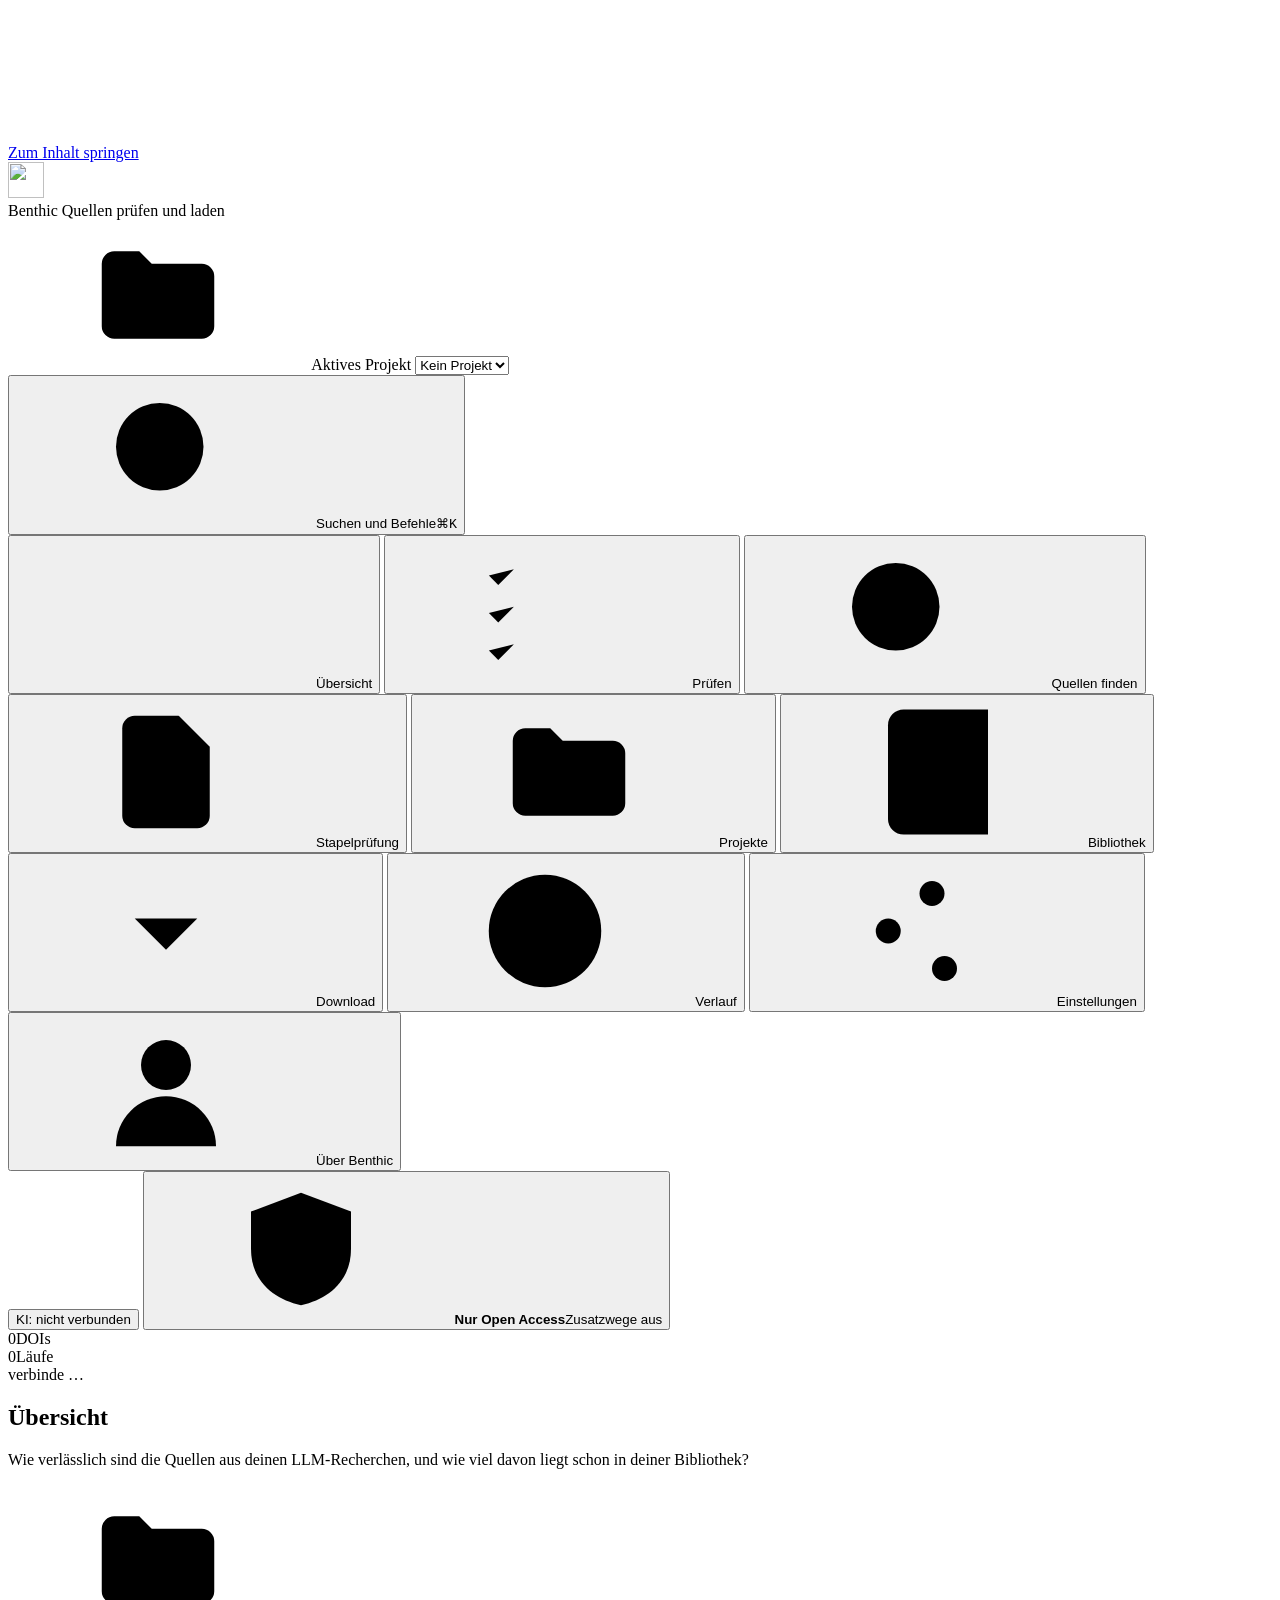
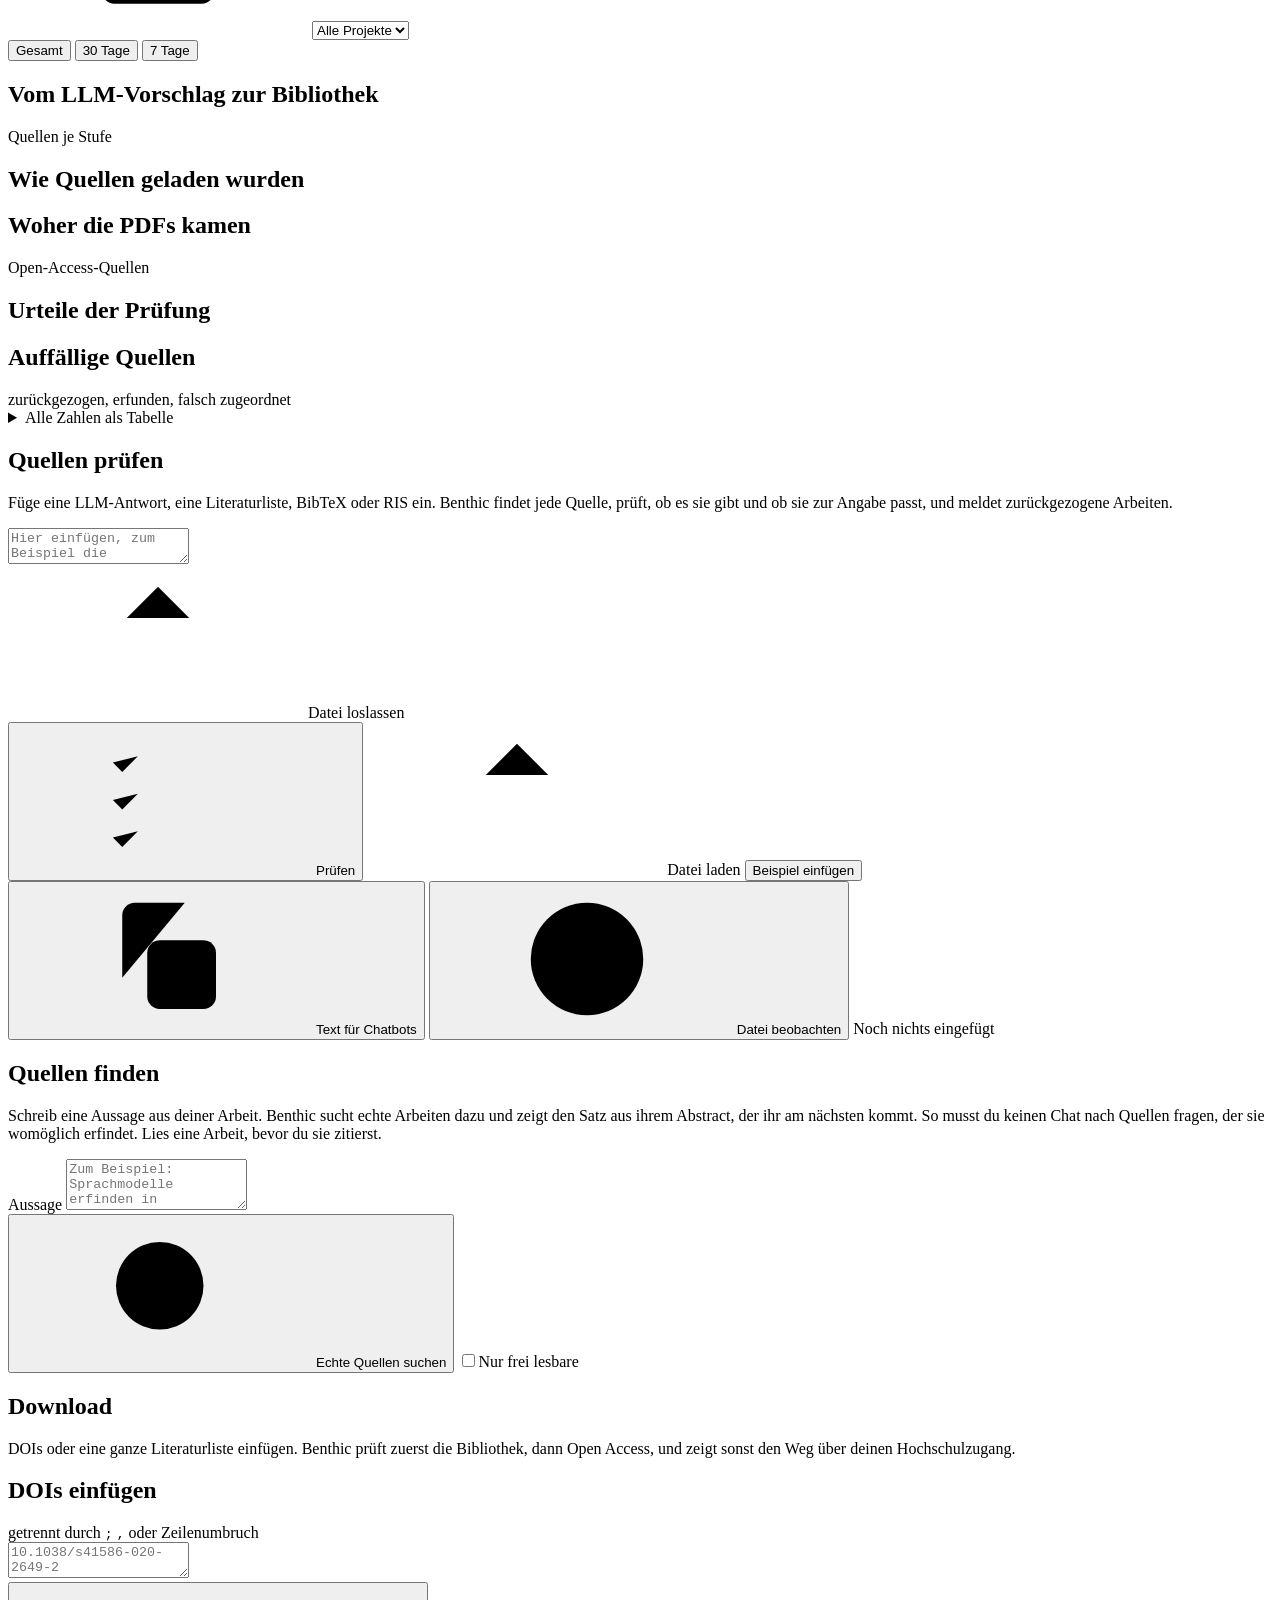
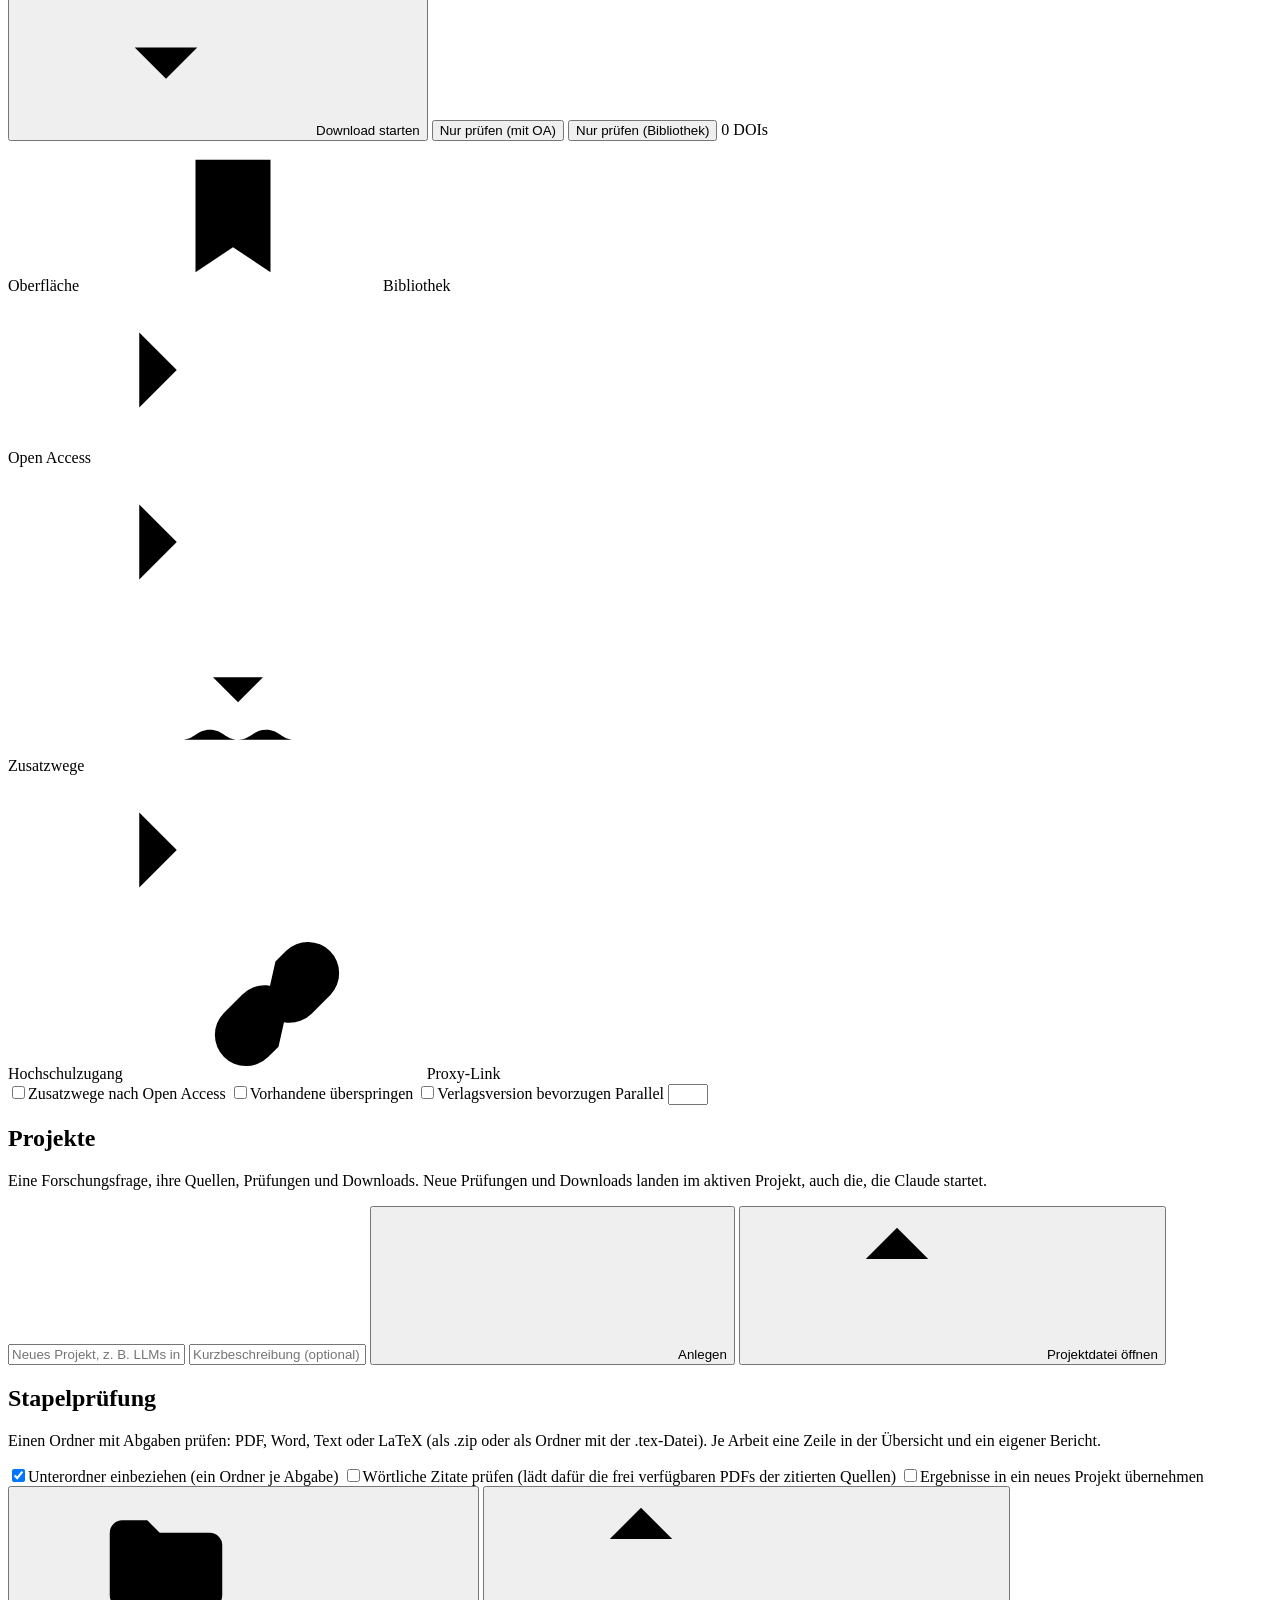
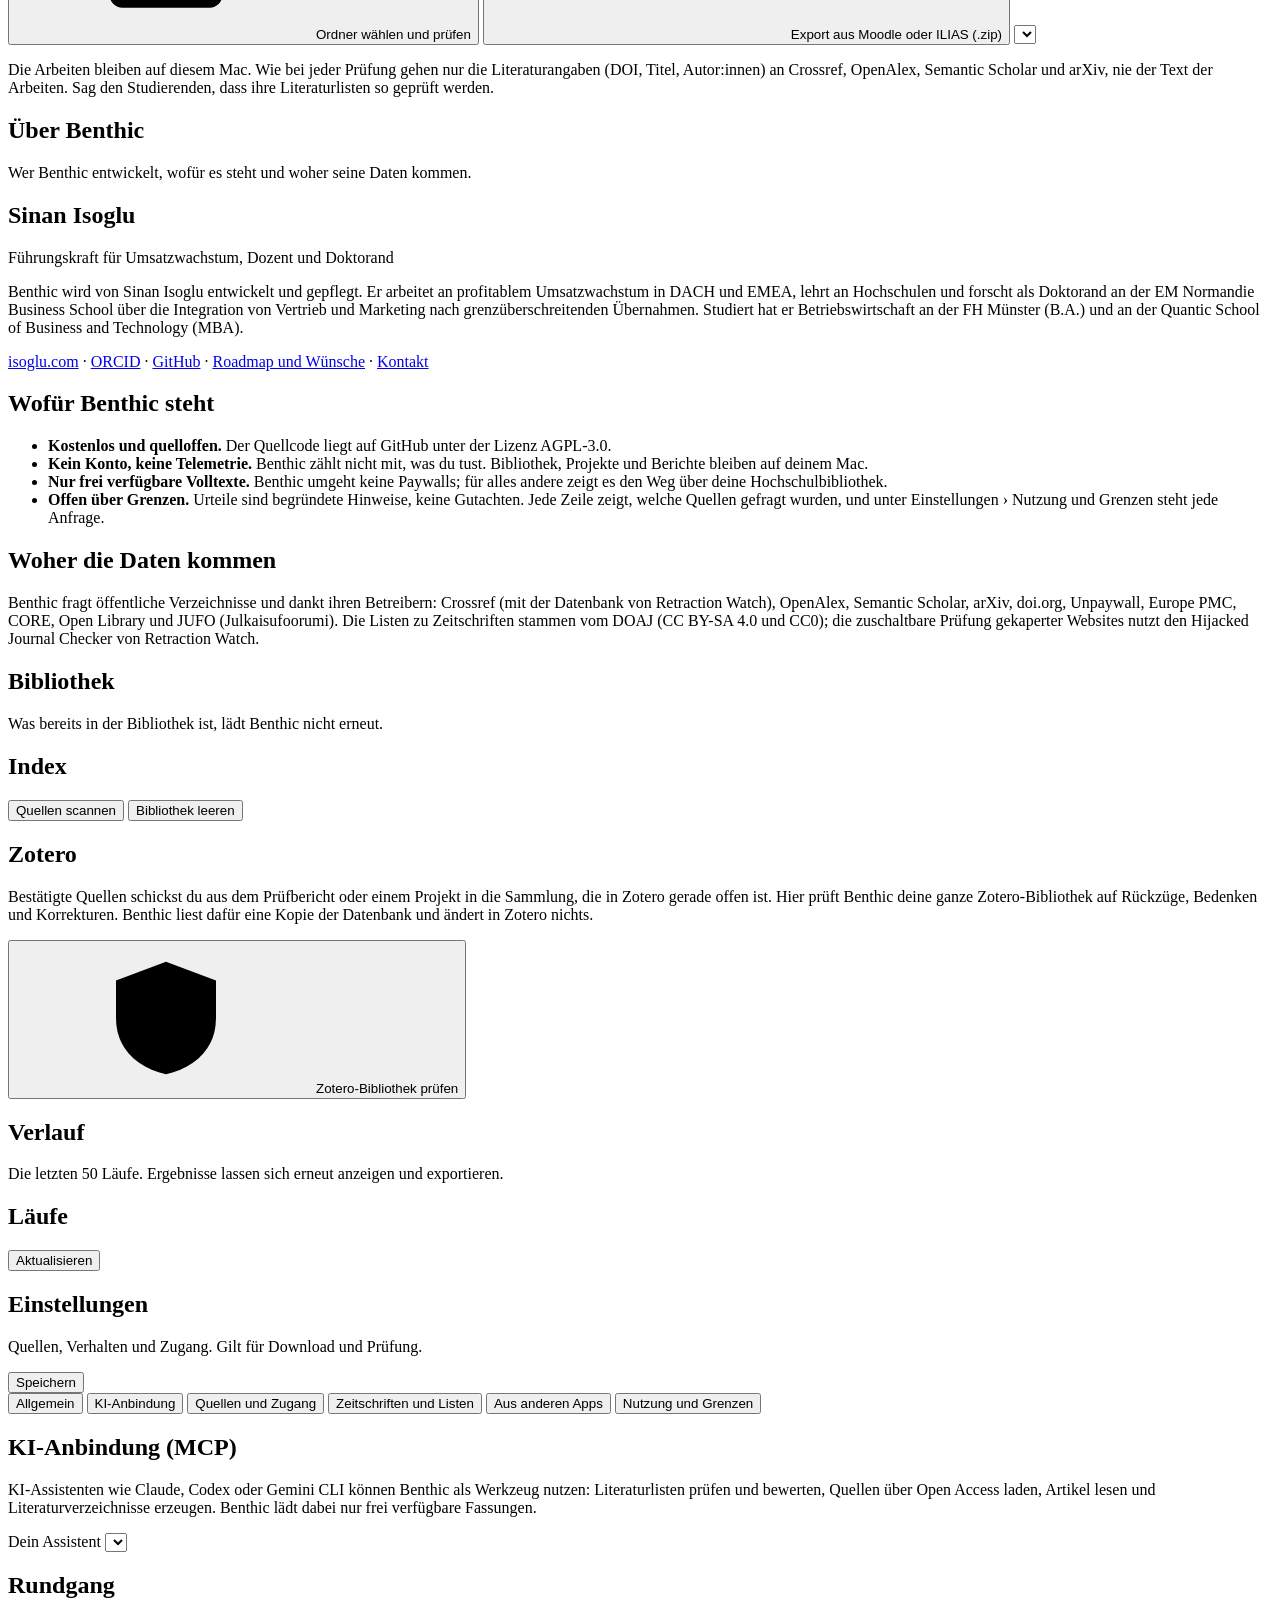
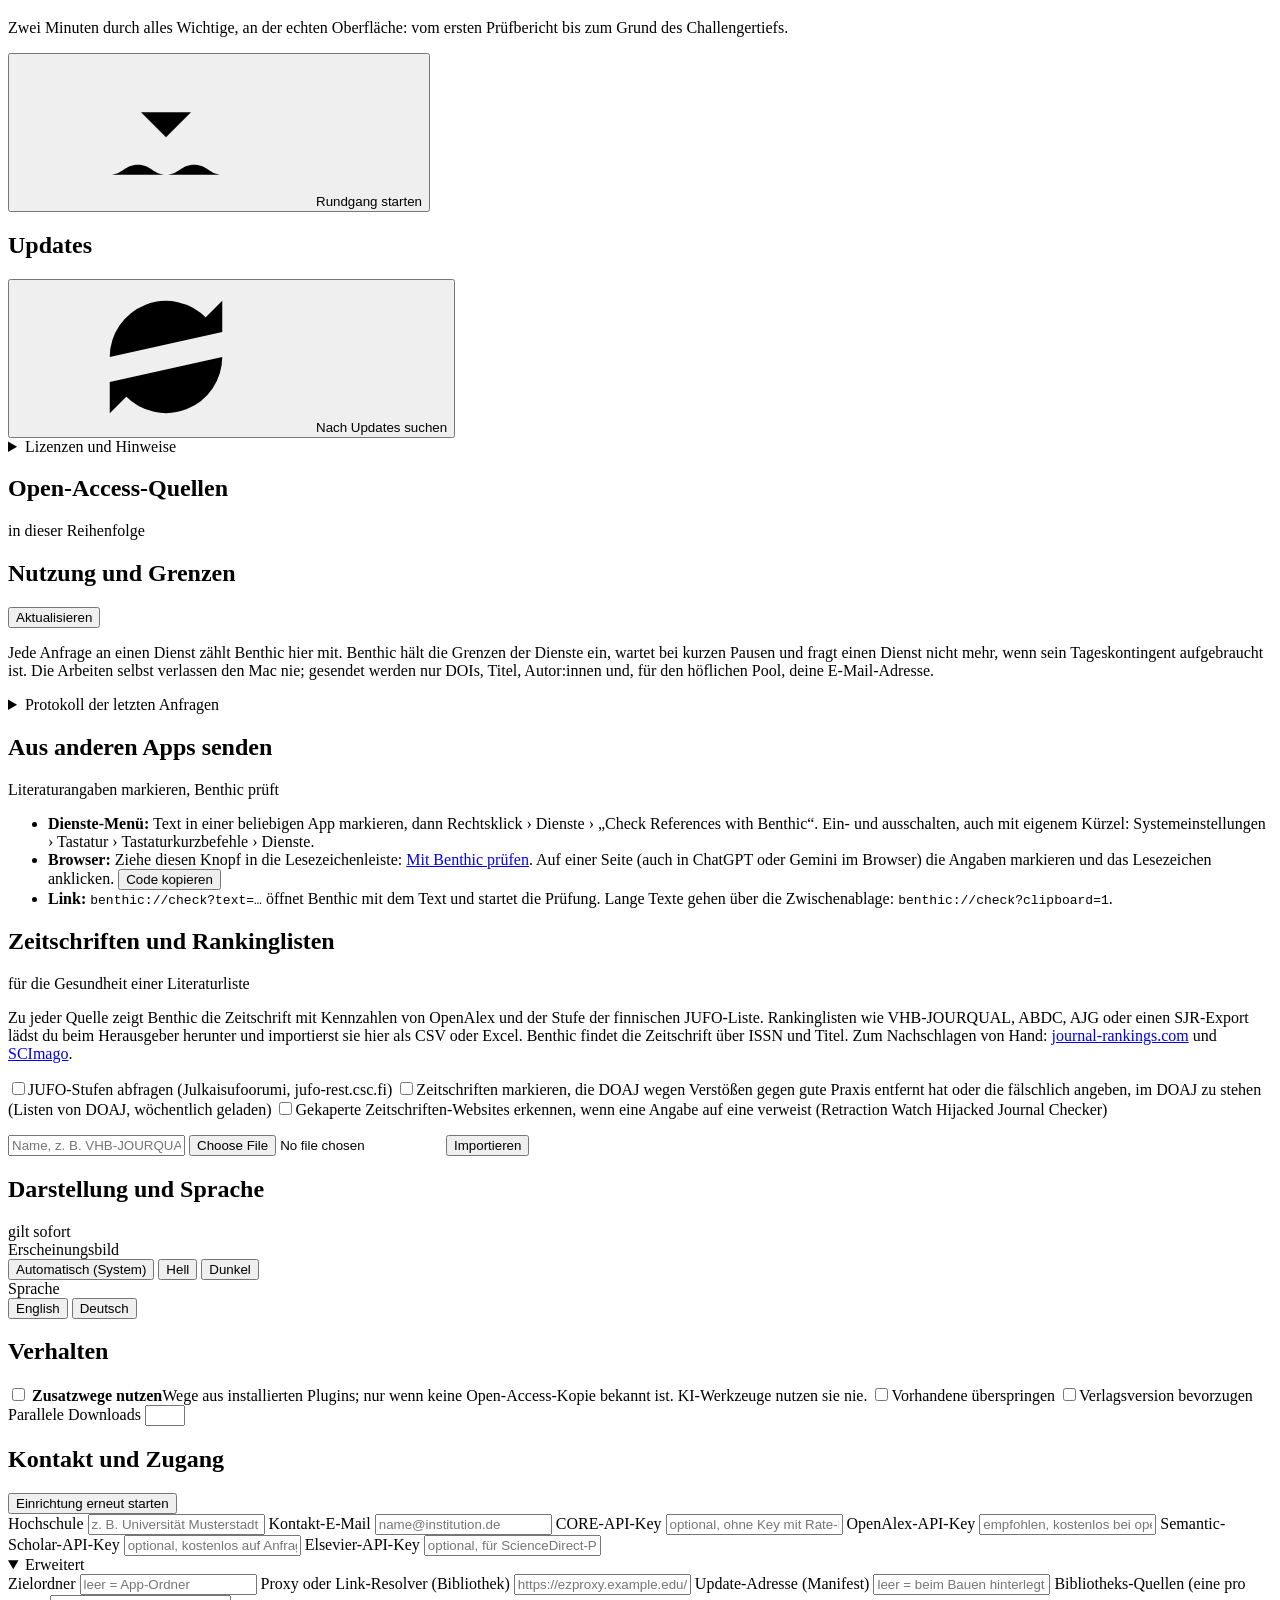
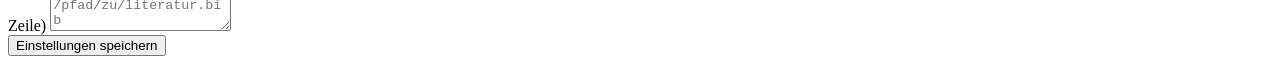
==== benthic/static/index.html @ 31a841d4 "Benthic 1.1.4 Six bibliographic databases in the check cascade (PubMed and Semantic Scholar alongsid" ====
<!DOCTYPE html>
<html lang="de" data-theme="dark">
<head>
  <meta charset="utf-8">
  <meta name="viewport" content="width=device-width, initial-scale=1">
  <title>Benthic · Quellen prüfen und laden</title>
  <link rel="icon" type="image/svg+xml" href="/static/favicon.svg">
  <link rel="stylesheet" href="/static/tokens.css?v=1.1.4">
  <link rel="stylesheet" href="/static/style.css?v=1.1.4">
</head>
<body>
  <a class="skip-link" href="#main">Zum Inhalt springen</a>
  <!-- Icon set: 24 px grid, 1.75 stroke, round caps. One icon per view, state and action. -->
  <svg class="sprite" xmlns="http://www.w3.org/2000/svg" aria-hidden="true">
    <defs>
      <symbol id="i-download" viewBox="0 0 24 24"><path d="M12 3v12"/><path d="m7 10 5 5 5-5"/><path d="M5 21h14"/></symbol>
      <symbol id="i-book" viewBox="0 0 24 24"><path d="M4 19.5A2.5 2.5 0 0 1 6.5 17H20"/><path d="M6.5 2H20v20H6.5A2.5 2.5 0 0 1 4 19.5v-15A2.5 2.5 0 0 1 6.5 2z"/></symbol>
      <symbol id="i-link" viewBox="0 0 24 24"><path d="M10 13a5 5 0 0 0 7.54.54l3-3a5 5 0 0 0-7.07-7.07l-1.72 1.71"/><path d="M14 11a5 5 0 0 0-7.54-.54l-3 3a5 5 0 0 0 7.07 7.07l1.71-1.71"/></symbol>
      <symbol id="i-clock" viewBox="0 0 24 24"><circle cx="12" cy="12" r="9"/><path d="M12 7v5l3 2"/></symbol>
      <symbol id="i-sliders" viewBox="0 0 24 24"><path d="M4 6h10"/><path d="M18 6h2"/><circle cx="16" cy="6" r="2"/><path d="M4 12h3"/><path d="M11 12h9"/><circle cx="9" cy="12" r="2"/><path d="M4 18h12"/><path d="M20 18h0"/><circle cx="18" cy="18" r="2"/></symbol>
      <!-- states -->
      <symbol id="i-library" viewBox="0 0 24 24"><path d="M6 3h12v18l-6-4-6 4z"/></symbol>
      <symbol id="i-legal" viewBox="0 0 24 24"><circle cx="12" cy="12" r="9"/><path d="m8 12.5 2.8 2.8L16.5 9.5"/></symbol>
      <symbol id="i-oa" viewBox="0 0 24 24"><rect x="5" y="11" width="14" height="10" rx="2"/><path d="M8 11V7a4 4 0 0 1 7.6-1.8"/></symbol>
      <symbol id="i-blocked" viewBox="0 0 24 24"><path d="M14 4h6v6"/><path d="M20 4l-9 9"/><path d="M18 14v5a1 1 0 0 1-1 1H5a1 1 0 0 1-1-1V7a1 1 0 0 1 1-1h5"/></symbol>
      <symbol id="i-route" viewBox="0 0 24 24"><path d="M12 3v10"/><path d="m8 9 4 4 4-4"/><path d="M3 19c2 0 2.4-1.6 4.5-1.6S10 19 12 19s2.4-1.6 4.5-1.6S19 19 21 19"/></symbol>
      <symbol id="i-absent" viewBox="0 0 24 24"><circle cx="11" cy="11" r="7"/><path d="m20 20-3.5-3.5"/><path d="M8 11h6"/></symbol>
      <symbol id="i-fail" viewBox="0 0 24 24"><circle cx="12" cy="12" r="9"/><path d="m9 9 6 6"/><path d="m15 9-6 6"/></symbol>
      <symbol id="i-activity" viewBox="0 0 24 24"><circle cx="8" cy="16" r="3.5"/><circle cx="15" cy="9" r="2.4"/><circle cx="18.5" cy="3.8" r="1.3"/></symbol>
      <symbol id="i-cancel" viewBox="0 0 24 24"><circle cx="12" cy="12" r="9"/><rect x="9" y="9" width="6" height="6" rx="1"/></symbol>
      <symbol id="i-lock" viewBox="0 0 24 24"><rect x="5" y="11" width="14" height="10" rx="2"/><path d="M8 11V7a4 4 0 0 1 8 0v4"/></symbol>
      <symbol id="i-shield" viewBox="0 0 24 24"><path d="M12 3l8 3v6c0 5-3.5 8-8 9-4.5-1-8-4-8-9V6z"/><path d="m9 12 2 2 4-4"/></symbol>
      <symbol id="i-warn" viewBox="0 0 24 24"><path d="M10.3 4.2 2.6 18a2 2 0 0 0 1.7 3h15.4a2 2 0 0 0 1.7-3L13.7 4.2a2 2 0 0 0-3.4 0z"/><path d="M12 10v4"/><path d="M12 17.5h0"/></symbol>
      <symbol id="i-retry" viewBox="0 0 24 24"><path d="M3 12a9 9 0 0 1 15.5-6.2L21 8"/><path d="M21 3v5h-5"/><path d="M21 12a9 9 0 0 1-15.5 6.2L3 16"/><path d="M3 21v-5h5"/></symbol>
      <symbol id="i-file" viewBox="0 0 24 24"><path d="M14 3H7a2 2 0 0 0-2 2v14a2 2 0 0 0 2 2h10a2 2 0 0 0 2-2V8z"/><path d="M14 3v5h5"/><path d="M12 12v6"/><path d="m9 15 3 3 3-3"/></symbol>
      <symbol id="i-chevron" viewBox="0 0 24 24"><path d="m9 6 6 6-6 6"/></symbol>
      <symbol id="i-verify" viewBox="0 0 24 24"><path d="M10 6h10"/><path d="M10 12h10"/><path d="M10 18h10"/><path d="m3.5 6 1.5 1.5L7.5 5"/><path d="m3.5 12 1.5 1.5 2.5-2.5"/><path d="m3.5 18 1.5 1.5 2.5-2.5"/></symbol>
      <symbol id="i-question" viewBox="0 0 24 24"><circle cx="12" cy="12" r="9"/><path d="M9.6 9.4a2.5 2.5 0 1 1 3.4 2.3c-.6.3-1 .8-1 1.5v.6"/><path d="M12 16.8h0"/></symbol>
      <symbol id="i-ban" viewBox="0 0 24 24"><circle cx="12" cy="12" r="9"/><path d="m5.7 5.7 12.6 12.6"/></symbol>
      <symbol id="i-notequal" viewBox="0 0 24 24"><path d="M5 9h14"/><path d="M5 15h14"/><path d="M16 5 8 19"/></symbol>
      <symbol id="i-fix" viewBox="0 0 24 24"><path d="m15 4 5 5L9 20H4v-5z"/><path d="m13 6 5 5"/></symbol>
      <symbol id="i-upload" viewBox="0 0 24 24"><path d="M12 15V3"/><path d="m7 8 5-5 5 5"/><path d="M5 21h14"/></symbol>
      <symbol id="i-folder" viewBox="0 0 24 24"><path d="M3 7a2 2 0 0 1 2-2h4l2 2h8a2 2 0 0 1 2 2v8a2 2 0 0 1-2 2H5a2 2 0 0 1-2-2z"/></symbol>
      <symbol id="i-copy" viewBox="0 0 24 24"><rect x="9" y="9" width="11" height="11" rx="2"/><path d="M5 15V5a2 2 0 0 1 2-2h8"/></symbol>
      <symbol id="i-arrow" viewBox="0 0 24 24"><path d="M5 12h14"/><path d="m13 6 6 6-6 6"/></symbol>
      <symbol id="i-plug" viewBox="0 0 24 24"><path d="M9 2v5"/><path d="M15 2v5"/><path d="M6 7h12v4a6 6 0 0 1-12 0z"/><path d="M12 17v5"/></symbol>
      <symbol id="i-plus" viewBox="0 0 24 24"><path d="M12 5v14"/><path d="M5 12h14"/></symbol>
      <symbol id="i-x" viewBox="0 0 24 24"><path d="m6 6 12 12"/><path d="M18 6 6 18"/></symbol>
      <symbol id="i-quote" viewBox="0 0 24 24"><path d="M7 7h4v4c0 3-1.5 5-4 6"/><path d="M15 7h4v4c0 3-1.5 5-4 6"/></symbol>
      <symbol id="i-chart" viewBox="0 0 24 24"><path d="M4 20V10"/><path d="M10 20V4"/><path d="M16 20v-7"/><path d="M22 20H2"/></symbol>
      <symbol id="i-search" viewBox="0 0 24 24"><circle cx="11" cy="11" r="7"/><path d="m20 20-3.5-3.5"/></symbol>
      <symbol id="i-sun" viewBox="0 0 24 24"><circle cx="12" cy="12" r="4"/><path d="M12 2v2M12 20v2M4.9 4.9l1.4 1.4M17.7 17.7l1.4 1.4M2 12h2M20 12h2M4.9 19.1l1.4-1.4M17.7 6.3l1.4-1.4"/></symbol>
      <symbol id="i-moon" viewBox="0 0 24 24"><path d="M20 14.5A8 8 0 1 1 9.5 4a6.5 6.5 0 0 0 10.5 10.5z"/></symbol>
      <symbol id="i-user" viewBox="0 0 24 24"><circle cx="12" cy="8" r="4"/><path d="M4 21a8 8 0 0 1 16 0"/></symbol>
      <symbol id="i-sound" viewBox="0 0 24 24"><path d="M4 9.5h3.5L12 5v14l-4.5-4.5H4z"/><path d="M15.5 8.5a5 5 0 0 1 0 7"/><path d="M18.5 5.5a9 9 0 0 1 0 13"/></symbol>
      <symbol id="i-mute" viewBox="0 0 24 24"><path d="M4 9.5h3.5L12 5v14l-4.5-4.5H4z"/><path d="m16 9.5 5 5"/><path d="m21 9.5-5 5"/></symbol>
    </defs>
  </svg>

  <div class="app-shell">
    <!-- Sidebar -->
    <aside class="sidebar">
      <div class="brand">
        <img class="brand-mark" src="/static/favicon.svg" width="36" height="36" alt="">
        <div class="brand-text">
          <span class="wordmark">Benthic</span>
          <span class="descriptor">Quellen prüfen und laden</span>
        </div>
      </div>

      <div class="project-switch" title="Neue Prüfungen und Downloads landen im aktiven Projekt">
        <svg class="ic"><use href="#i-folder"/></svg>
        <label for="project-select" class="sr-only">Aktives Projekt</label>
        <select id="project-select"><option value="">Kein Projekt</option></select>
      </div>
      <button class="cmdk" id="cmdk-btn" type="button" title="Befehle und Suche (⌘K)">
        <svg class="ic"><use href="#i-search"/></svg><span>Suchen und Befehle</span><kbd>⌘K</kbd>
      </button>

      <nav class="side-nav" aria-label="Ansichten">
        <button class="nav-item" data-view="overview" type="button">
          <svg class="ic"><use href="#i-chart"/></svg><span>Übersicht</span>
        </button>
        <button class="nav-item active" data-view="verify" type="button">
          <svg class="ic"><use href="#i-verify"/></svg><span>Prüfen</span>
        </button>
        <button class="nav-item" data-view="find" type="button">
          <svg class="ic"><use href="#i-search"/></svg><span>Quellen finden</span>
        </button>
        <button class="nav-item" data-view="batch" type="button">
          <svg class="ic"><use href="#i-file"/></svg><span>Stapelprüfung</span>
        </button>
        <span class="nav-sep" aria-hidden="true"></span>
        <button class="nav-item" data-view="projects" type="button">
          <svg class="ic"><use href="#i-folder"/></svg><span>Projekte</span><b class="nav-badge" id="nav-watch" hidden></b>
        </button>
        <button class="nav-item" data-view="library" type="button">
          <svg class="ic"><use href="#i-book"/></svg><span>Bibliothek</span>
        </button>
        <button class="nav-item" data-view="download" type="button">
          <svg class="ic"><use href="#i-download"/></svg><span>Download</span>
        </button>
        <span class="nav-sep" aria-hidden="true"></span>
        <button class="nav-item" data-view="history" type="button">
          <svg class="ic"><use href="#i-clock"/></svg><span>Verlauf</span>
        </button>
        <span class="nav-sep" aria-hidden="true"></span>
        <button class="nav-item" data-view="settings" type="button">
          <svg class="ic"><use href="#i-sliders"/></svg><span>Einstellungen</span>
        </button>
        <button class="nav-item" data-view="about" type="button">
          <svg class="ic"><use href="#i-user"/></svg><span>Über Benthic</span>
        </button>
      </nav>

      <div class="side-foot">
        <button class="ai-status" id="ai-status" type="button" title="KI-Anbindung in den Einstellungen">
          <span class="ai-dot"></span><span id="ai-status-text">KI: nicht verbunden</span>
        </button>
        <button class="mode-badge needs-routes" id="mode-badge" type="button" title="Zusatzwege in den Einstellungen umschalten">
          <svg class="ic"><use href="#i-shield"/></svg>
          <span class="mode-text"><strong id="mode-title">Nur Open Access</strong><span id="mode-sub">Zusatzwege aus</span></span>
        </button>
        <div class="side-stats">
          <div class="stat"><span class="num" id="side-count">0</span><span class="lbl">DOIs</span></div>
          <div class="stat"><span class="num" id="side-runs">0</span><span class="lbl">Läufe</span></div>
        </div>
        <div class="health" title="Serverstatus"><span class="dot" id="health-dot"></span><span id="health">verbinde …</span></div>
      </div>
    </aside>

    <!-- Main -->
    <main class="main" id="main" tabindex="-1">
      <div class="update-banner" id="update-banner" hidden role="status">
        <svg class="ic"><use href="#i-download"/></svg>
        <div class="ub-text"><strong id="ub-title"></strong><span id="ub-notes"></span></div>
        <button class="btn primary small" id="ub-get" type="button">Herunterladen</button>
        <button class="btn ghost small" id="ub-later" type="button">Später</button>
      </div>
      <!-- Übersicht -->
      <section class="view" id="view-overview">
        <header class="view-head">
          <h1>Übersicht</h1>
          <p>Wie verlässlich sind die Quellen aus deinen LLM-Recherchen, und wie viel davon liegt schon in deiner Bibliothek?</p>
        </header>
        <div class="filters" role="group" aria-label="Filter">
          <label class="filter"><svg class="ic"><use href="#i-folder"/></svg>
            <select id="ov-project" aria-label="Projekt"><option value="">Alle Projekte</option></select>
          </label>
          <div class="segmented" id="ov-range" role="radiogroup" aria-label="Zeitraum">
            <button type="button" role="radio" data-days="" aria-checked="true">Gesamt</button>
            <button type="button" role="radio" data-days="30" aria-checked="false">30 Tage</button>
            <button type="button" role="radio" data-days="7" aria-checked="false">7 Tage</button>
          </div>
          <span class="hint" id="ov-scope"></span>
        </div>

        <div class="ov-empty card" id="ov-empty" hidden>
          <svg class="ic"><use href="#i-chart"/></svg>
          <h2>Noch keine Zahlen</h2>
          <p class="hint">Prüfe eine Literaturliste, dann füllt sich die Übersicht.</p>
          <button class="btn primary" id="ov-start" type="button"><svg class="ic"><use href="#i-verify"/></svg>Beispiel prüfen</button>
        </div>

        <div id="ov-body">
          <div class="kpis" id="ov-kpis"></div>
          <div class="card">
            <div class="card-head"><h2>Vom LLM-Vorschlag zur Bibliothek</h2><span class="hint">Quellen je Stufe</span></div>
            <div class="funnel" id="ov-funnel"></div>
          </div>
          <div class="ov-grid">
            <div class="card">
              <div class="card-head"><h2>Wie Quellen geladen wurden</h2></div>
              <div class="share" id="ov-share"></div>
            </div>
            <div class="card">
              <div class="card-head"><h2>Woher die PDFs kamen</h2><span class="hint">Open-Access-Quellen</span></div>
              <div class="barlist" id="ov-sources"></div>
            </div>
            <div class="card">
              <div class="card-head"><h2>Urteile der Prüfung</h2></div>
              <div class="barlist" id="ov-verdicts"></div>
            </div>
            <div class="card">
              <div class="card-head"><h2>Auffällige Quellen</h2><span class="hint">zurückgezogen, erfunden, falsch zugeordnet</span></div>
              <div class="flag-list" id="ov-flagged"></div>
            </div>
          </div>
          <details class="card table-view">
            <summary>Alle Zahlen als Tabelle</summary>
            <div class="table-wrap"><table class="plain" id="ov-table"></table></div>
          </details>
        </div>
      </section>

      <!-- Prüfen: Paste anything + Hallucination-Check -->
      <section class="view active" id="view-verify">
        <header class="view-head">
          <h1>Quellen prüfen</h1>
          <p>Füge eine LLM-Antwort, eine Literaturliste, BibTeX oder RIS ein. Benthic findet jede Quelle, prüft, ob es sie gibt und ob sie zur Angabe passt, und meldet zurückgezogene Arbeiten.</p>
        </header>

        <div class="card">
          <div class="dropzone" id="verify-drop">
            <textarea id="verify-input" spellcheck="false" aria-label="Literaturangaben"
              placeholder="Hier einfügen, zum Beispiel die Literaturliste aus ChatGPT oder Claude.&#10;&#10;Oder eine ganze Arbeit als PDF oder Word-Datei hierherziehen, oder eine .bib-, .ris-, .txt- oder .md-Datei."></textarea>
            <div class="drop-overlay" aria-hidden="true"><svg class="ic"><use href="#i-upload"/></svg>Datei loslassen</div>
          </div>
          <div class="actions">
            <button class="btn primary" id="verify-btn" type="button"><svg class="ic"><use href="#i-verify"/></svg>Prüfen</button>
            <label class="btn" for="verify-file"><svg class="ic"><use href="#i-upload"/></svg>Datei laden</label>
            <input type="file" id="verify-file" accept=".bib,.ris,.xml,.txt,.md,.markdown,.csv,.nbib,.pdf,.docx,.tex,.ltx,.zip" multiple hidden>
            <button class="btn ghost" id="verify-sample" type="button">Beispiel einfügen</button>
            <button class="btn ghost" id="chat-prompt-btn" type="button" title="Einen Text für ChatGPT, Gemini oder Claude kopieren, der eine saubere Quellenliste anfordert"><svg class="ic"><use href="#i-copy"/></svg>Text für Chatbots</button>
            <button class="btn ghost" id="watch-file-btn" type="button" title="Bei jedem Sichern neu prüfen"><svg class="ic"><use href="#i-clock"/></svg>Datei beobachten</button>
            <span class="counter" id="verify-preview">Noch nichts eingefügt</span>
            <span class="project-hint" hidden></span>
          </div>
          <div class="watch-files" id="watch-files" hidden></div>
        </div>

        <div class="card" id="verify-progress" hidden>
          <div class="card-head">
            <h2>Prüfung</h2>
            <span id="verify-status" role="status"></span>
          </div>
          <p class="notice warn" id="verify-paused" hidden></p>
          <div class="progressbar" id="verify-bar" role="progressbar" aria-valuemin="0" aria-valuemax="100" aria-valuenow="0">
            <div class="progressbar-fill" id="verify-fill"></div>
          </div>
          <div class="progress-meta">
            <span class="num" id="verify-count">0 / 0</span>
            <span class="num" id="verify-eta"></span>
          </div>
          <div class="dive" id="verify-dive" aria-hidden="true"></div>
          <div class="live-now" id="verify-live"></div>
        </div>

        <div class="card" id="verify-results" data-tab="sources" hidden>
          <div class="card-head">
            <h2 id="verify-title">Prüfbericht</h2>
            <div class="chips" id="verify-stats"></div>
          </div>
          <div class="trust" id="verify-trust" aria-hidden="true"></div>
          <p class="hint verify-tip" id="verify-tip" hidden></p>
          <nav class="report-tabs segmented" id="report-tabs" aria-label="Teile des Prüfberichts">
            <button type="button" data-tab="sources" class="on">Quellen</button>
            <button type="button" data-tab="document">Abgleich und Zitate</button>
            <button type="button" data-tab="style">Zitierstil</button>
            <button type="button" data-tab="list">Liste</button>
          </nav>
          <section class="doc-check" id="verify-doc" aria-label="Abgleich mit der Arbeit" hidden></section>
          <section class="paper-health" id="verify-health" aria-label="Gesundheit der Literaturliste" hidden></section>
          <section class="missing-works" id="verify-missing" aria-label="Oft zitiert von deinen Quellen" hidden></section>
          <section class="style-check" id="verify-style" aria-label="Zitierstil" hidden></section>
          <div class="table-wrap">
            <table class="results verify">
              <thead>
                <tr><th class="c-state">Urteil</th><th>Angabe und Fund</th><th class="c-score">Übereinst.</th><th class="c-act"><span class="sr-only">Link</span></th></tr>
              </thead>
              <tbody id="verify-body"></tbody>
            </table>
          </div>
          <div class="actions">
            <button class="btn primary" id="verify-fetch-btn" type="button"><svg class="ic"><use href="#i-download"/></svg><span>Bestätigte laden</span></button>
            <button class="btn" id="verify-copy-btn" type="button"><svg class="ic"><use href="#i-copy"/></svg>DOIs kopieren</button>
            <button class="btn" id="verify-zotero-btn" type="button"><svg class="ic"><use href="#i-book"/></svg>An Zotero senden</button>
            <button class="btn" id="verify-csv-btn" type="button"><svg class="ic"><use href="#i-file"/></svg>Export CSV</button>
            <button class="btn" id="verify-xlsx-btn" type="button"><svg class="ic"><use href="#i-file"/></svg>Export XLSX</button>
            <button class="btn" id="verify-report-btn" type="button" title="Bericht als PDF sichern"><svg class="ic"><use href="#i-file"/></svg>PDF-Bericht</button>
          </div>
        </div>
      </section>

      <!-- Quellen finden: echte Arbeiten zu einer Aussage (finder.py) -->
      <section class="view" id="view-find">
        <header class="view-head">
          <h1>Quellen finden</h1>
          <p>Schreib eine Aussage aus deiner Arbeit. Benthic sucht echte Arbeiten dazu und zeigt den Satz aus ihrem Abstract, der ihr am nächsten kommt. So musst du keinen Chat nach Quellen fragen, der sie womöglich erfindet. Lies eine Arbeit, bevor du sie zitierst.</p>
        </header>
        <div class="card">
          <label class="sr-only" for="find-claim">Aussage</label>
          <textarea id="find-claim" rows="3" placeholder="Zum Beispiel: Sprachmodelle erfinden in Literaturlisten häufig Quellen."></textarea>
          <div class="actions">
            <button class="btn primary" id="find-btn" type="button"><svg class="ic"><use href="#i-search"/></svg>Echte Quellen suchen</button>
            <label class="check"><input type="checkbox" id="find-oa"><span>Nur frei lesbare</span></label>
            <span class="hint" id="find-status" aria-live="polite"></span>
          </div>
        </div>
        <div class="card" id="find-results" hidden>
          <ol class="find-list" id="find-list"></ol>
        </div>
      </section>

      <!-- Download -->
      <section class="view" id="view-download">
        <header class="view-head">
          <h1>Download</h1>
          <p>DOIs oder eine ganze Literaturliste einfügen. Benthic prüft zuerst die Bibliothek, dann Open Access, und zeigt sonst den Weg über deinen Hochschulzugang.</p>
        </header>

        <div class="card">
          <div class="card-head">
            <h2>DOIs einfügen</h2>
            <span class="hint">getrennt durch <kbd>;</kbd> <kbd>,</kbd> oder Zeilenumbruch</span>
          </div>
          <textarea id="doi-input" spellcheck="false" aria-label="DOIs"
            placeholder="10.1038/s41586-020-2649-2&#10;10.1126/science.1065467&#10;10.1016/j.cell.2019.01.001"></textarea>
          <div class="actions">
            <button class="btn primary" id="download-btn" type="button"><svg class="ic"><use href="#i-download"/></svg>Download starten</button>
            <button class="btn" id="check-oa-btn" type="button">Nur prüfen (mit OA)</button>
            <button class="btn ghost" id="check-library-btn" type="button">Nur prüfen (Bibliothek)</button>
            <span class="counter" id="doi-counter">0 DOIs</span>
            <span class="project-hint" hidden></span>
          </div>

          <div class="route" aria-label="Ablauf">
            <div class="route-stage surface">
              <span class="route-depth">Oberfläche</span>
              <span class="route-name"><svg class="ic"><use href="#i-library"/></svg>Bibliothek</span>
            </div>
            <svg class="ic route-arrow" aria-hidden="true"><use href="#i-chevron"/></svg>
            <div class="route-stage shallow">
              <span class="route-depth">Open Access</span>
              <span class="route-sources" id="cascade"></span>
            </div>
            <svg class="ic route-arrow" aria-hidden="true"><use href="#i-chevron"/></svg>
            <div class="route-stage deep needs-routes" id="route-extra">
              <span class="route-depth">Zusatzwege</span>
              <span class="route-name"><svg class="ic"><use href="#i-route"/></svg><span id="route-extra-label"></span></span>
            </div>
            <svg class="ic route-arrow needs-routes" aria-hidden="true"><use href="#i-chevron"/></svg>
            <div class="route-stage legal-deep">
              <span class="route-depth">Hochschulzugang</span>
              <span class="route-name"><svg class="ic"><use href="#i-link"/></svg>Proxy-Link</span>
            </div>
          </div>

          <div class="quick-toggles">
            <label class="switch needs-routes"><input type="checkbox" id="quick-routes"><span class="track" aria-hidden="true"></span><span>Zusatzwege nach Open Access</span></label>
            <label class="check"><input type="checkbox" id="quick-skip"><span>Vorhandene überspringen</span></label>
            <label class="check"><input type="checkbox" id="quick-prefer"><span>Verlagsversion bevorzugen</span></label>
            <label class="field">Parallel <input type="number" id="quick-concurrency" min="1" max="8" step="1"></label>
          </div>
        </div>

        <div class="card" id="progress-card" hidden>
          <div class="card-head">
            <h2>Fortschritt</h2>
            <span id="progress-status"></span>
          </div>
          <div class="progressbar" id="progressbar" role="progressbar" aria-valuemin="0" aria-valuemax="100" aria-valuenow="0">
            <div class="progressbar-fill" id="progress-fill"></div>
          </div>
          <div class="progress-meta">
            <span class="num" id="progress-count">0 / 0 · 0 %</span>
            <span class="num" id="progress-eta"></span>
          </div>
          <div class="dive" id="dive" aria-hidden="true"></div>
          <div class="chips" id="progress-stats"></div>
          <div class="live-now" id="live-now"></div>
          <details class="log" open>
            <summary>Protokoll</summary>
            <div class="event-feed" id="event-feed"></div>
          </details>
          <div class="notice warn" id="progress-dir" hidden></div>
          <div class="actions">
            <button class="btn" id="cancel-btn" type="button"><svg class="ic"><use href="#i-cancel"/></svg>Abbrechen</button>
          </div>
        </div>

        <div class="card" id="results-card" hidden>
          <div class="card-head">
            <h2 id="results-title">Ergebnisse</h2>
            <div class="chips" id="results-stats"></div>
          </div>
          <div class="table-wrap">
            <table class="results">
              <thead>
                <tr><th class="c-state">Ergebnis</th><th>Titel und DOI</th><th class="c-src">Quelle</th><th class="c-act"><span class="sr-only">Link</span></th></tr>
              </thead>
              <tbody id="results-body"></tbody>
            </table>
          </div>
          <div class="actions">
            <button class="btn primary" id="retry-failed-btn" type="button" hidden><svg class="ic"><use href="#i-retry"/></svg><span>Fehlgeschlagene erneut versuchen</span></button>
            <button class="btn" id="export-csv-btn" type="button"><svg class="ic"><use href="#i-file"/></svg>Export CSV</button>
            <button class="btn" id="export-xlsx-btn" type="button"><svg class="ic"><use href="#i-file"/></svg>Export XLSX</button>
          </div>
        </div>
      </section>

      <!-- Projekte -->
      <section class="view" id="view-projects">
        <header class="view-head">
          <h1>Projekte</h1>
          <p>Eine Forschungsfrage, ihre Quellen, Prüfungen und Downloads. Neue Prüfungen und Downloads landen im aktiven Projekt, auch die, die Claude startet.</p>
        </header>
        <div class="card">
          <div class="new-project">
            <input type="text" id="project-name" placeholder="Neues Projekt, z. B. LLMs in der Hochschullehre" autocomplete="off" aria-label="Projektname">
            <input type="text" id="project-desc" placeholder="Kurzbeschreibung (optional)" autocomplete="off" aria-label="Beschreibung">
            <button class="btn primary" id="project-create" type="button"><svg class="ic"><use href="#i-plus"/></svg>Anlegen</button>
            <button class="btn" id="project-import" type="button" title="Ein Projekt öffnen, das jemand mit „Als Datei teilen“ gespeichert hat"><svg class="ic"><use href="#i-upload"/></svg>Projektdatei öffnen</button>
            <input type="file" id="project-import-file" accept=".json,application/json" hidden>
          </div>
        </div>
        <section class="watch-panel" id="watch-panel" aria-label="Rückzugswache" hidden></section>
        <div class="project-grid" id="project-grid"></div>
        <div class="card" id="project-detail" hidden>
          <div class="card-head">
            <div class="pd-title">
              <h2 id="pd-name"></h2>
              <p class="hint" id="pd-desc"></p>
            </div>
            <div class="chips" id="pd-stats"></div>
          </div>
          <section class="paper-health" id="pd-health" aria-label="Gesundheit der Literaturliste" hidden></section>
          <section class="missing-works" id="pd-missing" aria-label="Oft zitiert von deinen Quellen" hidden></section>
          <div class="table-wrap">
            <table class="results project">
              <thead>
                <tr><th class="c-state">Prüfung</th><th>Quelle</th><th class="c-src">Bibliothek</th><th class="c-act"><span class="sr-only">Entfernen</span></th></tr>
              </thead>
              <tbody id="pd-body"></tbody>
            </table>
          </div>
          <div class="actions">
            <button class="btn primary" id="pd-fetch" type="button"><svg class="ic"><use href="#i-download"/></svg><span>Fehlende laden</span></button>
            <span class="joined">
              <select id="pd-format" aria-label="Format">
                <option value="bibtex">BibTeX</option>
                <option value="ris">RIS</option>
                <option value="text:apa">APA</option>
                <option value="text:harvard">Harvard</option>
                <option value="text:chicago">Chicago</option>
                <option value="text:ieee">IEEE</option>
                <option value="text:din">DIN 1505</option>
              </select>
              <button class="btn" id="pd-export" type="button"><svg class="ic"><use href="#i-quote"/></svg>Literaturverzeichnis</button>
            </span>
            <button class="btn" id="pd-zotero" type="button"><svg class="ic"><use href="#i-book"/></svg>An Zotero senden</button>
            <button class="btn" id="pd-recheck" type="button"><svg class="ic"><use href="#i-verify"/></svg>Alle Quellen neu prüfen</button>
            <button class="btn" id="pd-watch-now" type="button"><svg class="ic"><use href="#i-shield"/></svg>Rückzüge jetzt prüfen</button>
            <button class="btn" id="pd-report" type="button" hidden><svg class="ic"><use href="#i-file"/></svg>PDF-Bericht</button>
            <button class="btn" id="pd-share" type="button"><svg class="ic"><use href="#i-file"/></svg>Als Datei teilen</button>
            <button class="btn" id="pd-activate" type="button">Aktiv setzen</button>
            <button class="btn ghost danger" id="pd-delete" type="button">Projekt löschen</button>
          </div>
          <label class="check pd-watch"><input type="checkbox" id="pd-watch-toggle"><span>Dieses Projekt täglich auf Rückzüge prüfen</span></label>
          <div class="pd-runs" id="pd-runs" hidden>
            <h3>Läufe in diesem Projekt</h3>
            <ul id="pd-runs-list"></ul>
          </div>
        </div>
      </section>

      <!-- Stapelprüfung -->
      <section class="view" id="view-batch">
        <header class="view-head">
          <h1>Stapelprüfung</h1>
          <p>Einen Ordner mit Abgaben prüfen: PDF, Word, Text oder LaTeX (als .zip oder als Ordner mit der .tex-Datei). Je Arbeit eine Zeile in der Übersicht und ein eigener Bericht.</p>
        </header>
        <div class="card">
          <div class="batch-options">
            <label class="check"><input type="checkbox" id="batch-recursive" checked><span>Unterordner einbeziehen (ein Ordner je Abgabe)</span></label>
            <label class="check"><input type="checkbox" id="batch-quotes"><span>Wörtliche Zitate prüfen (lädt dafür die frei verfügbaren PDFs der zitierten Quellen)</span></label>
            <label class="check"><input type="checkbox" id="batch-project"><span>Ergebnisse in ein neues Projekt übernehmen</span></label>
          </div>
          <div class="actions">
            <button class="btn primary" id="batch-pick" type="button"><svg class="ic"><use href="#i-folder"/></svg>Ordner wählen und prüfen</button>
            <button class="btn" id="batch-pick-zip" type="button" title="Den Download „Alle Abgaben herunterladen“ einer Aufgabe aus Moodle oder ILIAS"><svg class="ic"><use href="#i-upload"/></svg>Export aus Moodle oder ILIAS (.zip)</button>
            <select id="batch-select" aria-label="Frühere Stapel"></select>
            <span class="hint" id="batch-quota"></span>
          </div>
          <p class="hint batch-privacy">Die Arbeiten bleiben auf diesem Mac. Wie bei jeder Prüfung gehen nur die Literaturangaben (DOI, Titel, Autor:innen) an Crossref, OpenAlex, Semantic Scholar und arXiv, nie der Text der Arbeiten. Sag den Studierenden, dass ihre Literaturlisten so geprüft werden.</p>
        </div>
        <div class="card" id="batch-card" hidden>
          <div class="card-head">
            <div>
              <h2 id="batch-title"></h2>
              <p class="hint" id="batch-state"></p>
            </div>
            <div class="actions tight">
              <button class="btn small" id="batch-pdf" type="button"><svg class="ic"><use href="#i-file"/></svg>Sammelbericht (PDF)</button>
              <button class="btn small" id="batch-csv" type="button">CSV</button>
              <button class="btn small" id="batch-xlsx" type="button">Excel</button>
              <button class="btn small ghost" id="batch-rerun" type="button" hidden>Fehlgeschlagene erneut prüfen</button>
              <button class="btn small ghost danger" id="batch-cancel" type="button" hidden>Abbrechen</button>
            </div>
          </div>
          <div class="progressbar" id="batch-bar"><div class="progressbar-fill" id="batch-fill"></div></div>
          <div class="batch-totals" id="batch-totals"></div>
          <section class="batch-signals" id="batch-signals" hidden></section>
          <div class="batch-filter">
            <label class="check"><input type="checkbox" id="batch-only-problems"><span>Nur Arbeiten mit Problemen</span></label>
          </div>
          <div class="table-wrap">
            <table class="results batch">
              <thead>
                <tr><th data-sort="name">Datei</th><th class="num" data-sort="entries">Einträge</th><th class="num" data-sort="missing">Zitate ohne Eintrag</th><th class="num" data-sort="uncited">Einträge ohne Zitat</th><th class="num" data-sort="not_found">Nicht auffindbar</th><th class="num" data-sort="mismatch">Passt nicht</th><th class="num" data-sort="retracted">Zurückgezogen</th><th class="num" data-sort="quotes_bad">Zitate auffällig</th><th class="num" data-sort="style">Stilhinweise</th><th class="c-act"><span class="sr-only">Aktionen</span></th></tr>
              </thead>
              <tbody id="batch-body"></tbody>
            </table>
          </div>
        </div>
      </section>

      <!-- Über Benthic -->
      <section class="view" id="view-about">
        <header class="view-head">
          <h1>Über Benthic</h1>
          <p>Wer Benthic entwickelt, wofür es steht und woher seine Daten kommen.</p>
        </header>
        <div class="card about-card">
          <div class="about-dev">
            <div>
              <h2>Sinan Isoglu</h2>
              <p class="about-role">Führungskraft für Umsatzwachstum, Dozent und Doktorand</p>
              <p>Benthic wird von Sinan Isoglu entwickelt und gepflegt. Er arbeitet an profitablem Umsatzwachstum in DACH und EMEA, lehrt an Hochschulen und forscht als Doktorand an der EM Normandie Business School über die Integration von Vertrieb und Marketing nach grenzüberschreitenden Übernahmen. Studiert hat er Betriebswirtschaft an der FH Münster (B.A.) und an der Quantic School of Business and Technology (MBA).</p>
              <p class="about-links"><a href="https://isoglu.com/" target="_blank" rel="noopener">isoglu.com</a> · <a href="https://orcid.org/0009-0008-2450-5106" target="_blank" rel="noopener">ORCID</a> · <a href="https://github.com/isoglu/benthic" target="_blank" rel="noopener">GitHub</a> · <a href="https://benthic.isoglu.com/roadmap/" target="_blank" rel="noopener">Roadmap und Wünsche</a> · <a href="https://isoglu.com/contact/" target="_blank" rel="noopener">Kontakt</a></p>
            </div>
          </div>
        </div>
        <div class="card">
          <div class="card-head"><h2>Wofür Benthic steht</h2></div>
          <ul class="about-list">
            <li><strong>Kostenlos und quelloffen.</strong> <span>Der Quellcode liegt auf GitHub unter der Lizenz AGPL-3.0.</span></li>
            <li><strong>Kein Konto, keine Telemetrie.</strong> <span>Benthic zählt nicht mit, was du tust. Bibliothek, Projekte und Berichte bleiben auf deinem Mac.</span></li>
            <li><strong>Nur frei verfügbare Volltexte.</strong> <span>Benthic umgeht keine Paywalls; für alles andere zeigt es den Weg über deine Hochschulbibliothek.</span></li>
            <li><strong>Offen über Grenzen.</strong> <span>Urteile sind begründete Hinweise, keine Gutachten. Jede Zeile zeigt, welche Quellen gefragt wurden, und unter Einstellungen › Nutzung und Grenzen steht jede Anfrage.</span></li>
          </ul>
        </div>
        <div class="card">
          <div class="card-head"><h2>Woher die Daten kommen</h2></div>
          <p class="hint card-lead">Benthic fragt öffentliche Verzeichnisse und dankt ihren Betreibern: Crossref (mit der Datenbank von Retraction Watch), OpenAlex, Semantic Scholar, arXiv, doi.org, Unpaywall, Europe PMC, CORE, Open Library und JUFO (Julkaisufoorumi). Die Listen zu Zeitschriften stammen vom DOAJ (CC BY-SA 4.0 und CC0); die zuschaltbare Prüfung gekaperter Websites nutzt den Hijacked Journal Checker von Retraction Watch.</p>
          <p class="hint" id="about-version"></p>
        </div>
      </section>

      <!-- Bibliothek -->
      <section class="view" id="view-library">
        <header class="view-head">
          <h1>Bibliothek</h1>
          <p>Was bereits in der Bibliothek ist, lädt Benthic nicht erneut.</p>
        </header>
        <div class="card">
          <div class="card-head">
            <h2>Index</h2>
            <div class="chips" id="library-stats"></div>
          </div>
          <div class="actions tight">
            <button class="btn primary" id="library-scan-btn" type="button">Quellen scannen</button>
            <button class="btn ghost danger" id="library-clear-btn" type="button">Bibliothek leeren</button>
            <span class="hint" id="library-msg"></span>
          </div>
          <div class="entry-list" id="library-entries"></div>
        </div>
        <div class="card" id="zotero-card">
          <div class="card-head">
            <h2>Zotero</h2>
            <span class="hint" id="zotero-state"></span>
          </div>
          <p class="hint card-lead">Bestätigte Quellen schickst du aus dem Prüfbericht oder einem Projekt in die Sammlung, die in Zotero gerade offen ist. Hier prüft Benthic deine ganze Zotero-Bibliothek auf Rückzüge, Bedenken und Korrekturen. Benthic liest dafür eine Kopie der Datenbank und ändert in Zotero nichts.</p>
          <div class="actions tight">
            <button class="btn primary" id="zotero-scan-btn" type="button"><svg class="ic"><use href="#i-shield"/></svg>Zotero-Bibliothek prüfen</button>
            <span class="hint" id="zotero-msg"></span>
          </div>
          <ul class="wp-list" id="zotero-flagged" hidden></ul>
        </div>
        <div class="card" id="files-card" hidden>
          <div class="card-head">
            <h2>Zuletzt heruntergeladen</h2>
            <button class="btn ghost small" id="files-refresh-btn" type="button">Aktualisieren</button>
          </div>
          <div class="hint path" id="files-dir"></div>
          <ul class="file-list" id="file-list"></ul>
        </div>
      </section>

      <!-- Verlauf -->
      <section class="view" id="view-history">
        <header class="view-head">
          <h1>Verlauf</h1>
          <p>Die letzten 50 Läufe. Ergebnisse lassen sich erneut anzeigen und exportieren.</p>
        </header>
        <div class="card">
          <div class="card-head">
            <h2>Läufe</h2>
            <button class="btn ghost small" id="history-refresh-btn" type="button">Aktualisieren</button>
          </div>
          <div class="history-list" id="history-list"></div>
        </div>
      </section>

      <!-- Einstellungen -->
      <section class="view" id="view-settings">
        <header class="view-head with-action">
          <div>
            <h1>Einstellungen</h1>
            <p>Quellen, Verhalten und Zugang. Gilt für Download und Prüfung.</p>
          </div>
          <button class="btn primary" id="settings-save-top" type="button">Speichern</button>
        </header>
        <nav class="settings-nav segmented" id="settings-nav" aria-label="Bereiche der Einstellungen">
          <button type="button" data-section="general">Allgemein</button>
          <button type="button" data-section="ai">KI-Anbindung</button>
          <button type="button" data-section="sources">Quellen und Zugang</button>
          <button type="button" data-section="journals">Zeitschriften und Listen</button>
          <button type="button" data-section="apps">Aus anderen Apps</button>
          <button type="button" data-section="usage">Nutzung und Grenzen</button>
        </nav>

        <div data-section="ai" class="card ai-card" id="ai-card">
          <div class="card-head"><h2>KI-Anbindung (MCP)</h2><span id="ai-card-status"></span></div>
          <p class="ai-lead">KI-Assistenten wie Claude, Codex oder Gemini CLI können Benthic als Werkzeug nutzen: Literaturlisten prüfen und bewerten, Quellen über Open Access laden, Artikel lesen und Literaturverzeichnisse erzeugen. Benthic lädt dabei nur frei verfügbare Fassungen.</p>
          <div class="chips" id="ai-tools"></div>
          <div class="assistant-pick">
            <label for="ai-assistant">Dein Assistent</label>
            <select id="ai-assistant"></select>
          </div>
          <div class="assistant-guide" id="ai-guide" aria-live="polite"></div>
          <div class="ai-feed" id="ai-activity"></div>
        </div>

        <div data-section="general" class="card" id="pet-card" hidden>
          <div class="card-head"><h2>Grimpo</h2></div>
          <label class="check"><input type="checkbox" id="pet-toggle"><span>Grimpo auf dem Schreibtisch zeigen</span></label>
          <p class="hint">Ein kleiner Dumbo-Oktopus aus der Tiefsee, der über allen Fenstern schwebt: Er hält Bildschirmfotos, Links und Textstellen fest, merkt sich den offenen Browser-Tab und begleitet dich Schritt für Schritt durch eine Arbeit. Ein Klick öffnet ihn, ziehen verschiebt ihn, ein Rechtsklick blendet ihn aus.</p>
        </div>

        <div data-section="general" class="card">
          <div class="card-head"><h2>Rundgang</h2></div>
          <p class="hint card-lead">Zwei Minuten durch alles Wichtige, an der echten Oberfläche: vom ersten Prüfbericht bis zum Grund des Challengertiefs.</p>
          <div class="actions tight">
            <button class="btn" id="tour-start-btn" type="button"><svg class="ic"><use href="#i-route"/></svg>Rundgang starten</button>
          </div>
        </div>

        <div data-section="general" class="card" id="update-card">
          <div class="card-head"><h2>Updates</h2><span class="hint" id="upd-current"></span></div>
          <div class="actions tight">
            <button class="btn primary" id="upd-install" type="button" hidden><svg class="ic"><use href="#i-download"/></svg>Jetzt aktualisieren</button>
            <button class="btn" id="upd-check" type="button"><svg class="ic"><use href="#i-retry"/></svg>Nach Updates suchen</button>
            <span class="hint" id="upd-status"></span>
          </div>
          <details class="advanced" id="licenses">
            <summary>Lizenzen und Hinweise</summary>
            <p class="hint">Benthic, entwickelt von Sinan Isoglu, ist freie Software unter der GNU Affero General Public License 3.0 (AGPL-3.0). Mitgelieferte Bibliotheken und ihre Lizenzen:</p>
            <pre id="licenses-text" class="licenses-text"></pre>
          </details>
        </div>

        <div data-section="sources" class="card">
          <div data-section="sources" class="card-head"><h2>Open-Access-Quellen</h2><span class="hint">in dieser Reihenfolge</span></div>
          <div class="provider-grid" id="settings-providers"></div>
        </div>

        <div data-section="usage" class="card" id="usage-card">
          <div class="card-head"><h2>Nutzung und Grenzen</h2><button class="btn ghost small" id="usage-refresh" type="button">Aktualisieren</button></div>
          <p class="hint card-lead">Jede Anfrage an einen Dienst zählt Benthic hier mit. Benthic hält die Grenzen der Dienste ein, wartet bei kurzen Pausen und fragt einen Dienst nicht mehr, wenn sein Tageskontingent aufgebraucht ist. Die Arbeiten selbst verlassen den Mac nie; gesendet werden nur DOIs, Titel, Autor:innen und, für den höflichen Pool, deine E-Mail-Adresse.</p>
          <div class="usage-table" id="usage-table"></div>
          <details class="usage-log"><summary>Protokoll der letzten Anfragen</summary><ul id="usage-log"></ul></details>
        </div>

        <div data-section="apps" class="card" id="send-card">
          <div class="card-head"><h2>Aus anderen Apps senden</h2><span class="hint">Literaturangaben markieren, Benthic prüft</span></div>
          <ul class="send-ways">
            <li><strong>Dienste-Menü:</strong> Text in einer beliebigen App markieren, dann Rechtsklick › Dienste › „Check References with Benthic“. Ein- und ausschalten, auch mit eigenem Kürzel: Systemeinstellungen › Tastatur › Tastaturkurzbefehle › Dienste.</li>
            <li><strong>Browser:</strong> Ziehe diesen Knopf in die Lesezeichenleiste: <a class="bookmarklet" id="bookmarklet" href="#">Mit Benthic prüfen</a>. <span>Auf einer Seite (auch in ChatGPT oder Gemini im Browser) die Angaben markieren und das Lesezeichen anklicken.</span> <button class="btn ghost small" id="bookmarklet-copy" type="button">Code kopieren</button></li>
            <li><strong>Link:</strong> <code id="send-scheme">benthic://check?text=…</code> öffnet Benthic mit dem Text und startet die Prüfung. Lange Texte gehen über die Zwischenablage: <code id="send-clip">benthic://check?clipboard=1</code>.</li>
          </ul>
        </div>

        <div data-section="journals" class="card" id="rankings-card">
          <div class="card-head"><h2>Zeitschriften und Rankinglisten</h2><span class="hint">für die Gesundheit einer Literaturliste</span></div>
          <p class="hint card-lead">Zu jeder Quelle zeigt Benthic die Zeitschrift mit Kennzahlen von OpenAlex und der Stufe der finnischen JUFO-Liste. Rankinglisten wie VHB-JOURQUAL, ABDC, AJG oder einen SJR-Export lädst du beim Herausgeber herunter und importierst sie hier als CSV oder Excel. Benthic findet die Zeitschrift über ISSN und Titel. Zum Nachschlagen von Hand: <a href="https://www.journal-rankings.com/" target="_blank" rel="noopener">journal-rankings.com</a> und <a href="https://www.scimagojr.com/" target="_blank" rel="noopener">SCImago</a>.</p>
          <div class="settings-stack">
            <label class="check"><input type="checkbox" id="set-jufo"><span>JUFO-Stufen abfragen (Julkaisufoorumi, jufo-rest.csc.fi)</span></label>
            <label class="check"><input type="checkbox" id="set-lists"><span>Zeitschriften markieren, die DOAJ wegen Verstößen gegen gute Praxis entfernt hat oder die fälschlich angeben, im DOAJ zu stehen (Listen von DOAJ, wöchentlich geladen)</span></label>
            <label class="check"><input type="checkbox" id="set-hijacked"><span>Gekaperte Zeitschriften-Websites erkennen, wenn eine Angabe auf eine verweist (Retraction Watch Hijacked Journal Checker)</span></label>
          </div>
          <p class="hint" id="lists-state"></p>
          <ul class="ranking-list" id="ranking-list"></ul>
          <div class="ranking-add">
            <input type="text" id="ranking-name" placeholder="Name, z. B. VHB-JOURQUAL 4" aria-label="Name der Rankingliste" autocomplete="off">
            <input type="file" id="ranking-file" accept=".csv,.tsv,.txt,.xlsx,.xlsm" aria-label="Datei der Rankingliste">
            <button class="btn" id="ranking-add-btn" type="button">Importieren</button>
          </div>
        </div>

        <div data-section="general" class="card">
          <div class="card-head"><h2>Darstellung und Sprache</h2><span class="hint">gilt sofort</span></div>
          <div class="pref-rows">
            <div class="pref-row">
              <span class="pref-label" id="set-theme-label">Erscheinungsbild</span>
              <div class="segmented" id="set-theme" role="radiogroup" aria-labelledby="set-theme-label">
                <button type="button" role="radio" data-theme-mode="system" aria-checked="false">Automatisch (System)</button>
                <button type="button" role="radio" data-theme-mode="light" aria-checked="false">Hell</button>
                <button type="button" role="radio" data-theme-mode="dark" aria-checked="true">Dunkel</button>
              </div>
            </div>
            <div class="pref-row">
              <span class="pref-label" id="set-lang-label">Sprache</span>
              <div class="segmented" id="set-lang" role="radiogroup" aria-labelledby="set-lang-label">
                <button type="button" role="radio" data-lang="en" lang="en" aria-checked="true">English</button>
                <button type="button" role="radio" data-lang="de" lang="de" aria-checked="false">Deutsch</button>
              </div>
            </div>
          </div>
        </div>

        <div data-section="general" class="card">
          <div class="card-head"><h2>Verhalten</h2></div>
          <div class="settings-stack">
            <label class="switch block needs-routes">
              <input type="checkbox" id="set-routes"><span class="track" aria-hidden="true"></span>
              <span><strong>Zusatzwege nutzen</strong><span class="hint">Wege aus installierten Plugins; nur wenn keine Open-Access-Kopie bekannt ist. KI-Werkzeuge nutzen sie nie.</span></span>
            </label>
            <label class="check"><input type="checkbox" id="set-skip"><span>Vorhandene überspringen</span></label>
            <label class="check"><input type="checkbox" id="set-prefer"><span>Verlagsversion bevorzugen</span></label>
            <label class="field">Parallele Downloads <input type="number" id="set-concurrency" min="1" max="8" step="1"></label>
          </div>
        </div>

        <div data-section="sources" class="card">
          <div data-section="sources" class="card-head"><h2>Kontakt und Zugang</h2><button class="btn ghost small" id="setup-rerun-btn" type="button">Einrichtung erneut starten</button></div>
          <div class="form-grid">
            <label for="set-institution">Hochschule</label>
            <input type="text" id="set-institution" placeholder="z. B. Universität Musterstadt" autocomplete="off">
            <label for="set-email">Kontakt-E-Mail</label>
            <input type="text" id="set-email" placeholder="name@institution.de" autocomplete="off">
            <label for="set-core-key">CORE-API-Key</label>
            <input type="text" id="set-core-key" placeholder="optional, ohne Key mit Rate-Limit" autocomplete="off">
            <label for="set-openalex-key">OpenAlex-API-Key</label>
            <input type="text" id="set-openalex-key" placeholder="empfohlen, kostenlos bei openalex.org" autocomplete="off">
            <label for="set-s2-key">Semantic-Scholar-API-Key</label>
            <input type="text" id="set-s2-key" placeholder="optional, kostenlos auf Anfrage" autocomplete="off">
            <label for="set-elsevier-key">Elsevier-API-Key</label>
            <input type="text" id="set-elsevier-key" placeholder="optional, für ScienceDirect-PDFs" autocomplete="off">
          </div>
        </div>

        <div data-section="sources" class="card">
          <details class="advanced" open>
            <summary>Erweitert</summary>
            <div class="form-grid">
              <label for="set-download-dir">Zielordner</label>
              <input type="text" id="set-download-dir" placeholder="leer = App-Ordner">
              <label for="set-proxy">Proxy oder Link-Resolver (Bibliothek)</label>
              <input type="text" id="set-proxy" placeholder="https://ezproxy.example.edu/login?url=https://doi.org/">
              <label for="set-update-url">Update-Adresse (Manifest)</label>
              <input type="text" id="set-update-url" placeholder="leer = beim Bauen hinterlegt" autocomplete="off">
              <label for="set-sources">Bibliotheks-Quellen (eine pro Zeile)</label>
              <textarea id="set-sources" class="small-area" placeholder="/pfad/zu/literatur.bib"></textarea>
            </div>
          </details>
        </div>

        <div class="actions">
          <button class="btn primary" id="settings-save-btn" type="button">Einstellungen speichern</button>
          <span class="hint" id="settings-saved"></span>
        </div>
      </section>
    </main>
  </div>

  <!-- Befehlspalette (Cmd+K) -->
  <div class="palette" id="palette" hidden role="dialog" aria-modal="true" aria-label="Befehle und Suche">
    <div class="palette-card">
      <div class="palette-input">
        <svg class="ic"><use href="#i-search"/></svg>
        <input type="text" id="palette-input" placeholder="Befehl, Ansicht, Projekt oder Quelle suchen …" autocomplete="off" spellcheck="false"
          role="combobox" aria-expanded="true" aria-controls="palette-list" aria-autocomplete="list">
        <kbd>esc</kbd>
      </div>
      <div class="palette-list" id="palette-list" role="listbox"></div>
      <div class="palette-foot"><span><kbd>↑</kbd> <kbd>↓</kbd> wählen</span><span><kbd>↵</kbd> ausführen</span><span><kbd>⌘1</kbd> bis <kbd id="palette-last-key">⌘7</kbd> Ansichten</span></div>
    </div>
  </div>

  <div class="tip" id="tip" role="tooltip" hidden></div>

  <!-- Ersteinrichtung: ein Tauchgang von der Oberfläche bis ins Abyssal. Beim ersten Start landet das
       Intro der App auf .setup-mark; der Tiefenmesser (#gauge) zählt mit, der Rundgang (#tour) taucht weiter. -->
  <div class="setup" id="setup" data-step="0" hidden role="dialog" aria-modal="true" aria-labelledby="setup-title">
    <canvas class="sea" id="sea" aria-hidden="true"></canvas>
    <div class="segmented setup-lang" id="su-lang" role="radiogroup" aria-label="Sprache">
      <button type="button" role="radio" data-lang="en" lang="en" aria-checked="true">English</button>
      <button type="button" role="radio" data-lang="de" lang="de" aria-checked="false">Deutsch</button>
    </div>
    <div class="setup-card">
      <section class="setup-step active" data-step="0">
        <img class="setup-mark" src="/static/favicon.svg" width="104" height="104" alt="">
        <h2 id="setup-title">Willkommen bei Benthic</h2>
        <p class="lead">Ein Chatbot nennt dir in Sekunden zwanzig Quellen. Manche gibt es. Manche gab es nie.</p>
        <p class="lead">Benthic taucht für dich auf den Grund der Fachliteratur und bringt nur herauf, was dort wirklich liegt.</p>
        <p class="hint">Die Einrichtung dauert etwa eine Minute. Alles lässt sich später in den Einstellungen ändern.</p>
      </section>

      <section class="setup-step" data-step="1">
        <h2>Wer taucht hier?</h2>
        <p class="lead">Open-Access-Dienste möchten wissen, wer fragt. Und der Link deiner Bibliothek ist deine Leine zu allem hinter einer Paywall.</p>
        <div class="setup-form">
          <label for="su-email">E-Mail <span class="opt">empfohlen</span></label>
          <input type="text" id="su-email" autocomplete="email" placeholder="name@hochschule.de">
          <p class="help">Unpaywall, Crossref und OpenAlex bitten um eine Kontaktadresse. Benthic sendet sie nur an diese drei Dienste.</p>
          <label for="su-institution">Hochschule <span class="opt">optional</span></label>
          <input type="text" id="su-institution" autocomplete="organization" placeholder="z. B. Universität Musterstadt">
          <label for="su-proxy">Bibliotheks-Proxy <span class="opt">optional</span></label>
          <div class="inline">
            <input type="text" id="su-proxy" placeholder="https://ezproxy.hochschule.de/login?url=https://doi.org/">
            <button class="btn small" id="su-proxy-test" type="button">Testen</button>
          </div>
          <p class="help">Frag deine Bibliothek nach dem EZproxy- oder OpenAthens-Link oder nach der Adresse ihres Link-Resolvers (OpenURL); dort steht {doi}, wo die DOI hingehört. Damit öffnen sich Artikel hinter einer Paywall über deinen Hochschulzugang.</p>
        </div>
      </section>

      <section class="setup-step" data-step="2">
        <h2>Wohin der Fang kommt</h2>
        <p class="lead">Jedes PDF, das Benthic heraufholt, landet in diesem Ordner.</p>
        <div class="setup-form">
          <label for="su-folder">Zielordner</label>
          <div class="inline">
            <input type="text" id="su-folder" spellcheck="false">
            <button class="btn small" id="su-folder-pick" type="button"><svg class="ic"><use href="#i-folder"/></svg>Wählen</button>
          </div>
          <p class="help">Der Ordner wird angelegt, falls es ihn noch nicht gibt. Ein Cloud-Ordner (z. B. iCloud oder OneDrive) funktioniert auch.</p>
        </div>
      </section>

      <section class="setup-step" data-step="3">
        <h2>Was du schon hast</h2>
        <p class="lead">Benthic merkt sich deine Bibliothek und holt nichts zweimal herauf.</p>
        <div class="choices" id="su-choices" role="radiogroup" aria-label="Bibliothek"></div>
        <div class="setup-form" id="su-file-row" hidden>
          <label for="su-file">Datei</label>
          <div class="inline">
            <input type="text" id="su-file" spellcheck="false" placeholder="/Pfad/zu/bibliothek.bib">
            <button class="btn small" id="su-file-pick" type="button"><svg class="ic"><use href="#i-folder"/></svg>Wählen</button>
          </div>
          <p class="help">BibTeX, RIS, Markdown, Text oder die Zotero-Datenbank (zotero.sqlite). Zotero darf dabei geöffnet sein.</p>
        </div>
      </section>

      <section class="setup-step" data-step="4">
        <div class="setup-done"><svg class="ic"><use href="#i-legal"/></svg></div>
        <h2>Bereit zum Abtauchen</h2>
        <p class="lead" id="su-summary">Benthic ist eingerichtet.</p>
        <ul class="setup-recap" id="su-recap"></ul>
      </section>

      <p class="setup-error" id="su-error" role="alert"></p>
      <footer class="setup-foot">
        <button class="btn ghost" id="su-back" type="button">Zurück</button>
        <span class="spacer"></span>
        <button class="btn ghost" id="su-explore" type="button" hidden>Selbst erkunden</button>
        <button class="btn primary" id="su-next" type="button">Weiter</button>
      </footer>
    </div>
  </div>

  <!-- Tiefenmesser für Einrichtung und Rundgang, wie auf benthic.isoglu.com: eine Lotleine bis zum Grund
       des Challengertiefs, mit Angaben an ihrer echten Tiefe. -->
  <div class="gauge" id="gauge" hidden aria-hidden="true">
    <div class="gauge-track"><i class="gauge-fill" id="gauge-fill"></i></div>
    <ol class="gauge-zones" id="gauge-zones"></ol>
    <div class="gauge-pearl" id="gauge-pearl"><b><span id="gauge-read">0 m</span><small id="gauge-zone"></small></b><span class="gauge-fact" id="gauge-fact"></span></div>
  </div>
  <button class="sea-sound" id="sea-sound" type="button" hidden aria-pressed="true" title="Ton aus">
    <svg class="ic"><use href="#i-sound"/></svg><span class="sr-only">Ton</span>
  </button>

  <!-- Rundgang: ein Lichtkegel wandert über die echte Oberfläche, Ansicht für Ansicht -->
  <div class="tour" id="tour" hidden>
    <div class="tour-veil" id="tour-veil"></div>
    <div class="tour-hole" id="tour-hole"></div>
    <div class="tour-bloom" id="tour-bloom"></div>
    <section class="tour-card" id="tour-card" role="dialog" aria-modal="true" aria-labelledby="tour-title" aria-describedby="tour-text">
      <button class="btn ghost icon tour-close" id="tour-close" type="button" title="Rundgang beenden" aria-label="Rundgang beenden"><svg class="ic"><use href="#i-x"/></svg></button>
      <img class="tour-mark" id="tour-mark" src="/static/favicon.svg" width="76" height="76" alt="" hidden>
      <h2 id="tour-title"></h2>
      <p id="tour-text"></p>
      <p class="tour-fact" id="tour-fact" hidden></p>
      <footer class="tour-foot">
        <span class="tour-depth" id="tour-depth"></span>
        <span class="spacer"></span>
        <button class="btn ghost small" id="tour-back" type="button">Zurück</button>
        <button class="btn ghost small" id="tour-skip" type="button" hidden>Überspringen</button>
        <button class="btn primary small" id="tour-next" type="button">Weiter</button>
      </footer>
      <div class="tour-progress" aria-hidden="true"><i id="tour-fill"></i></div>
    </section>
  </div>

  <div class="toasts" id="toasts" aria-live="polite"></div>
  <script src="/i18n.js"></script>
  <script src="/static/app.js?v=1.1.4"></script>
</body>
</html>
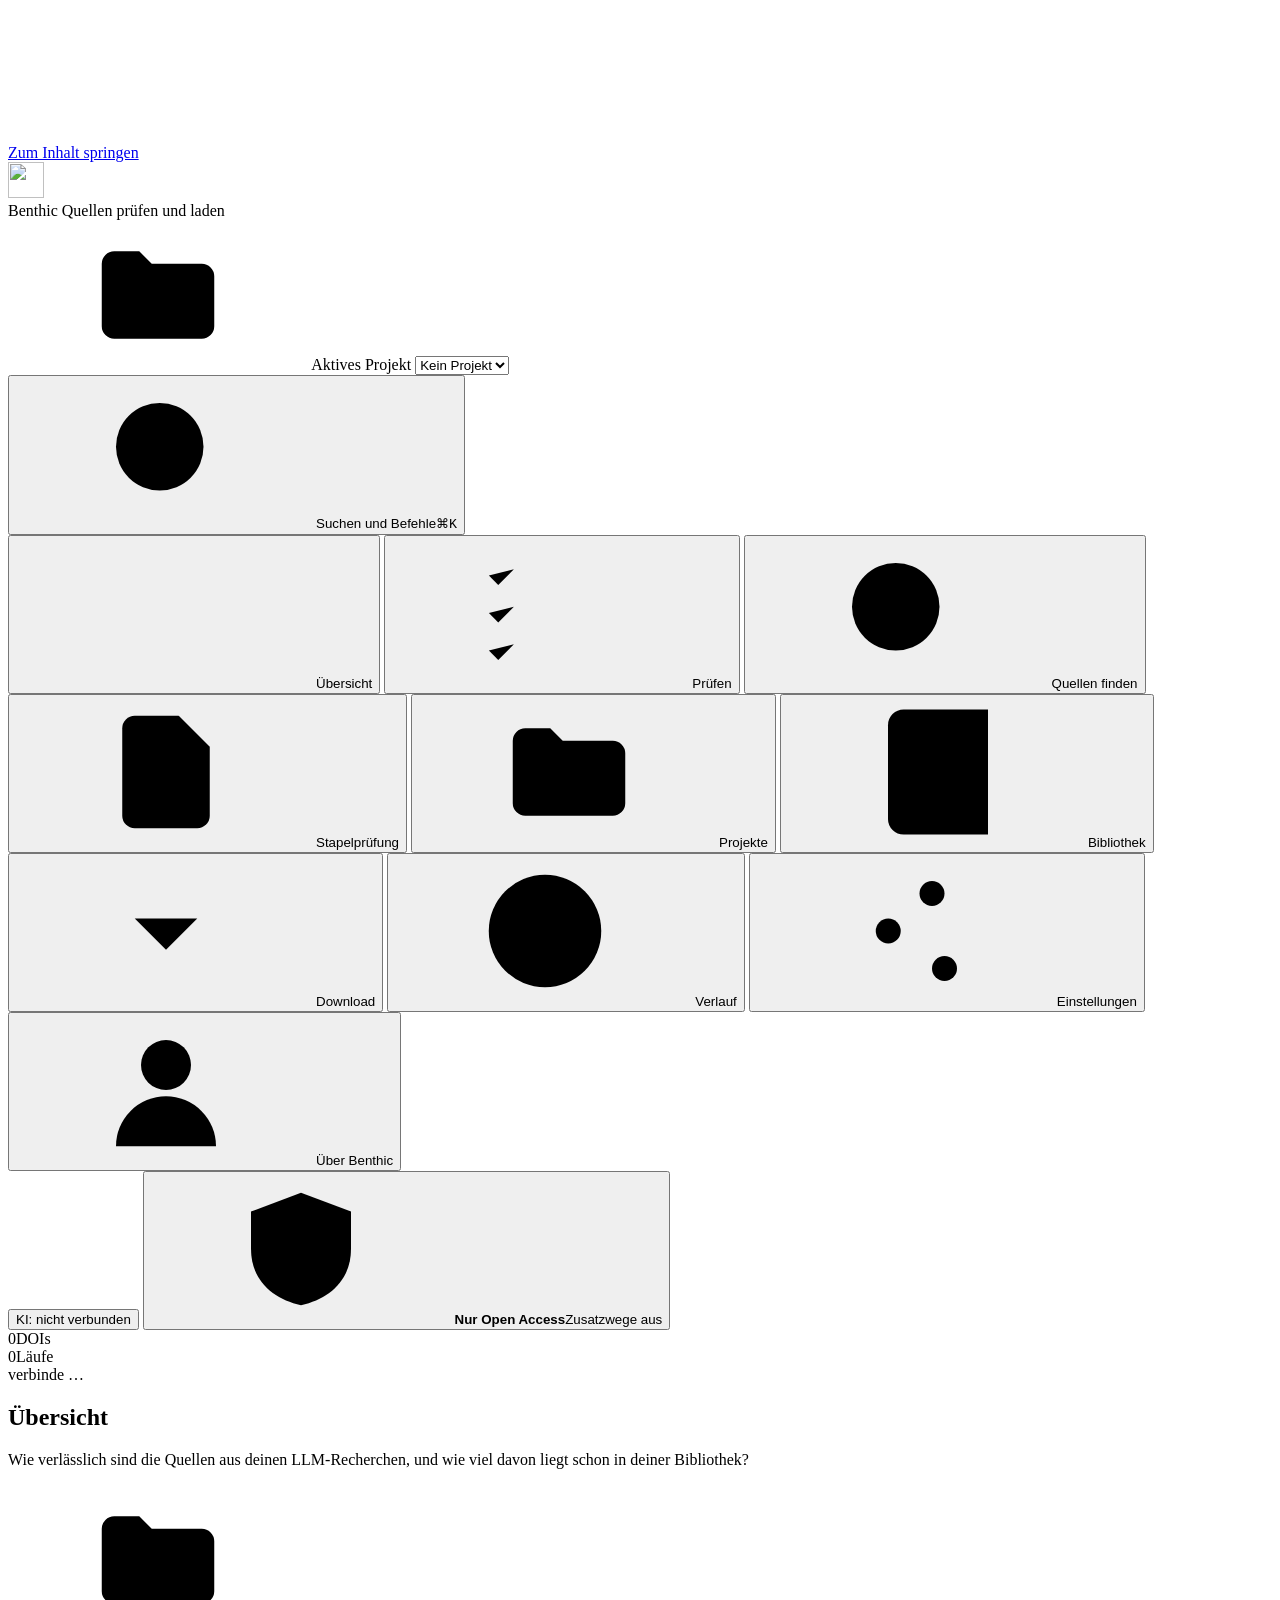
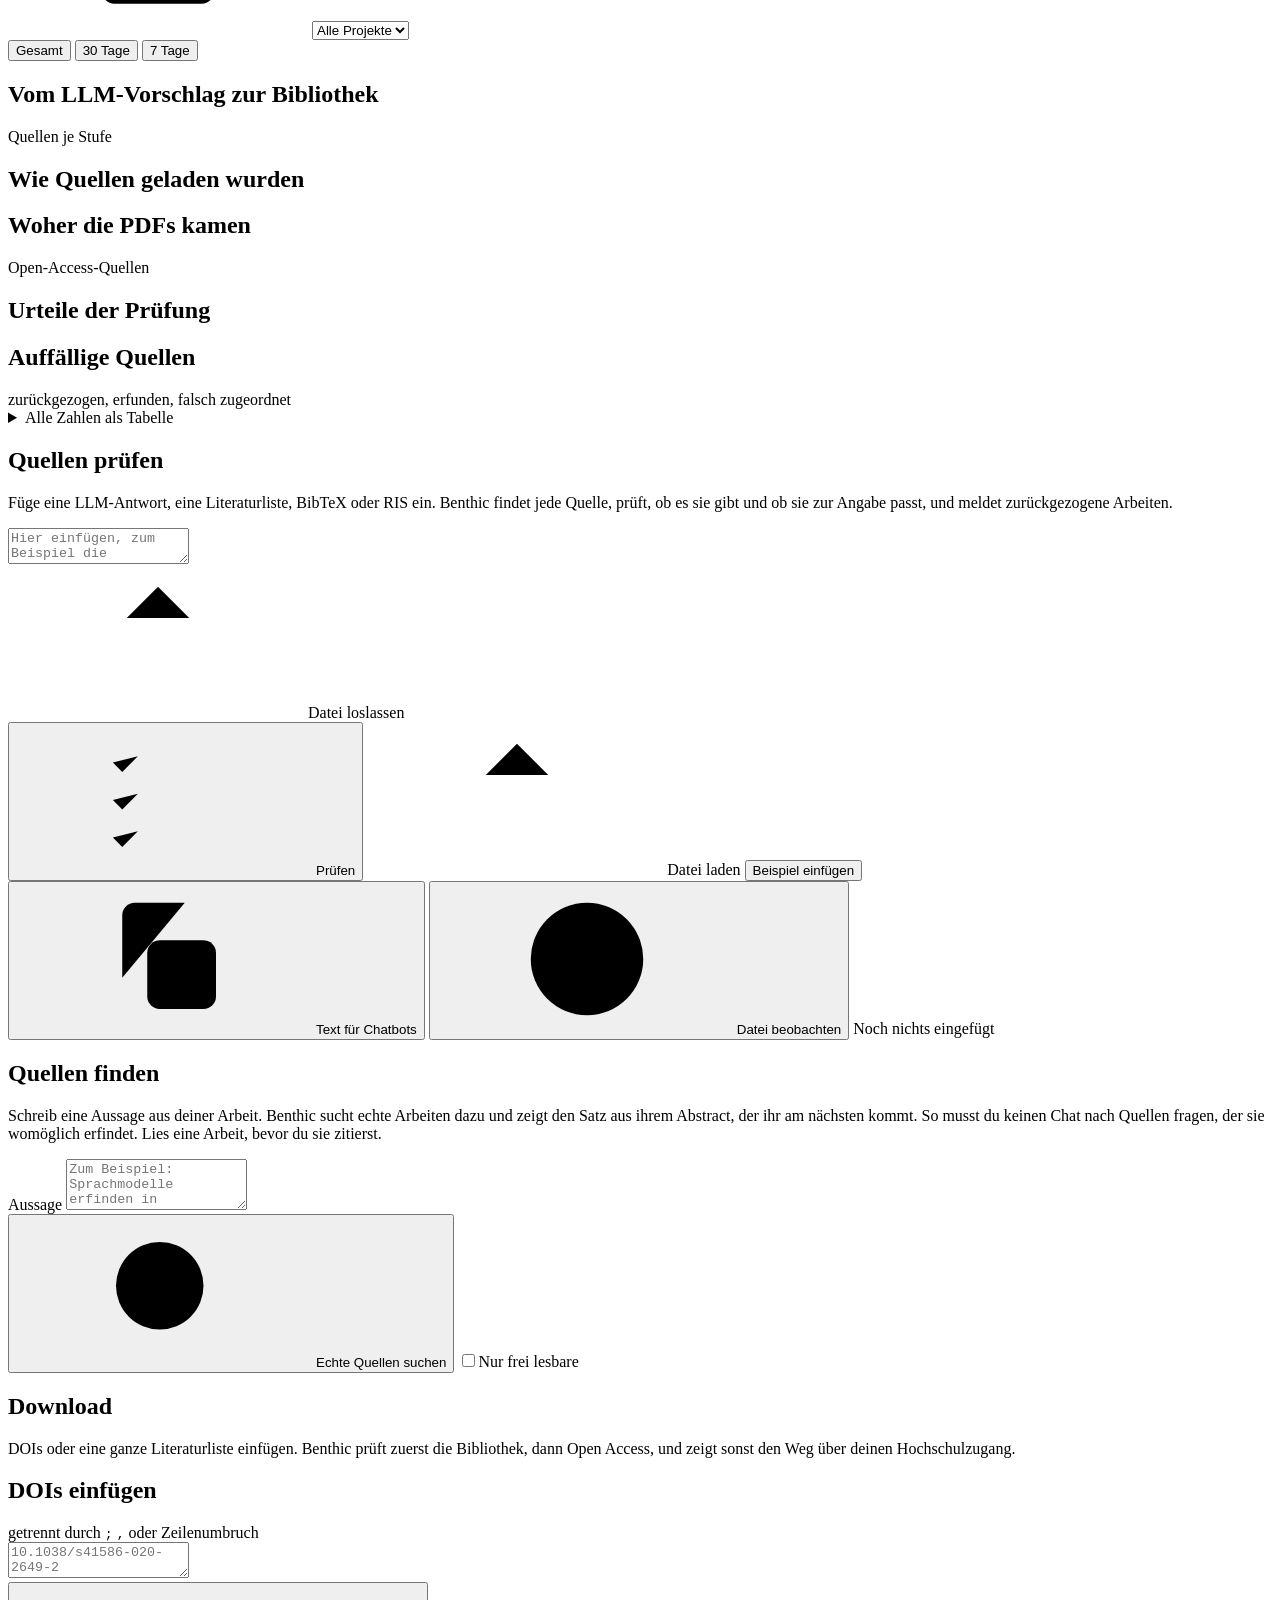
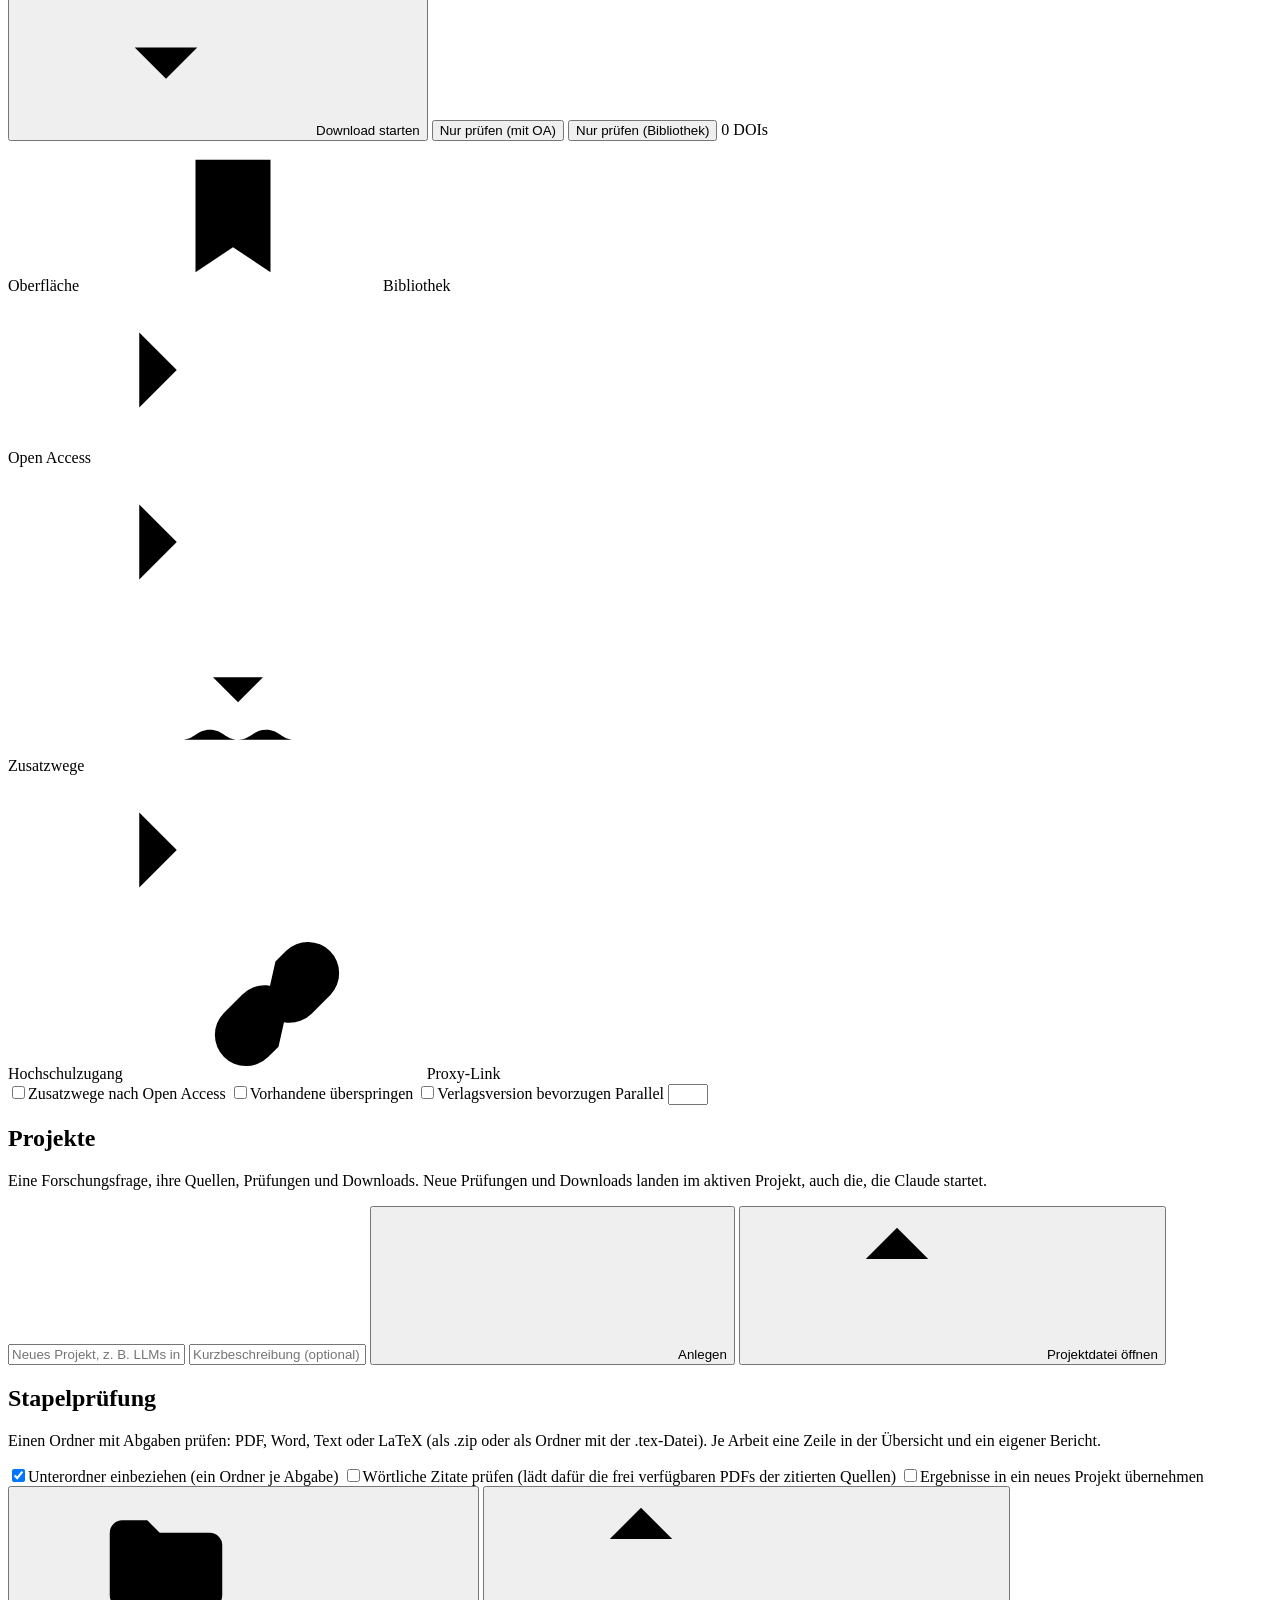
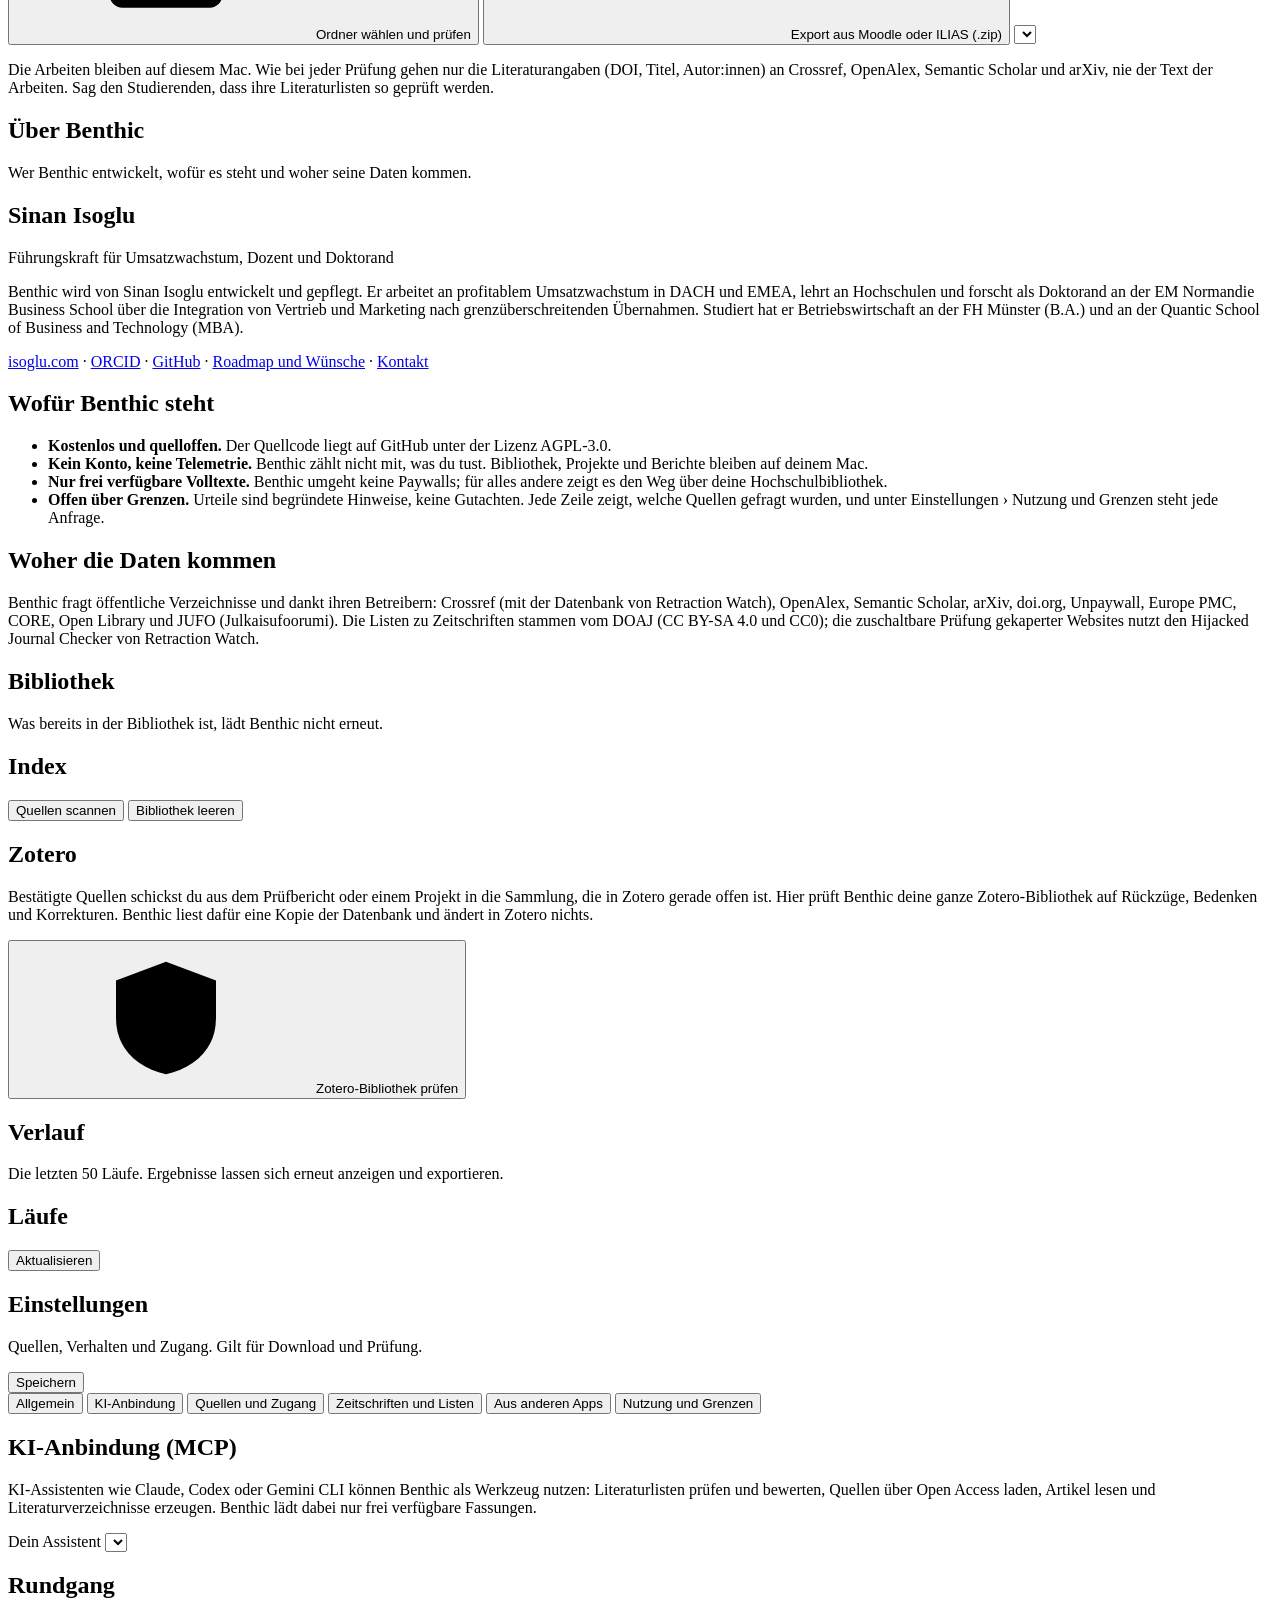
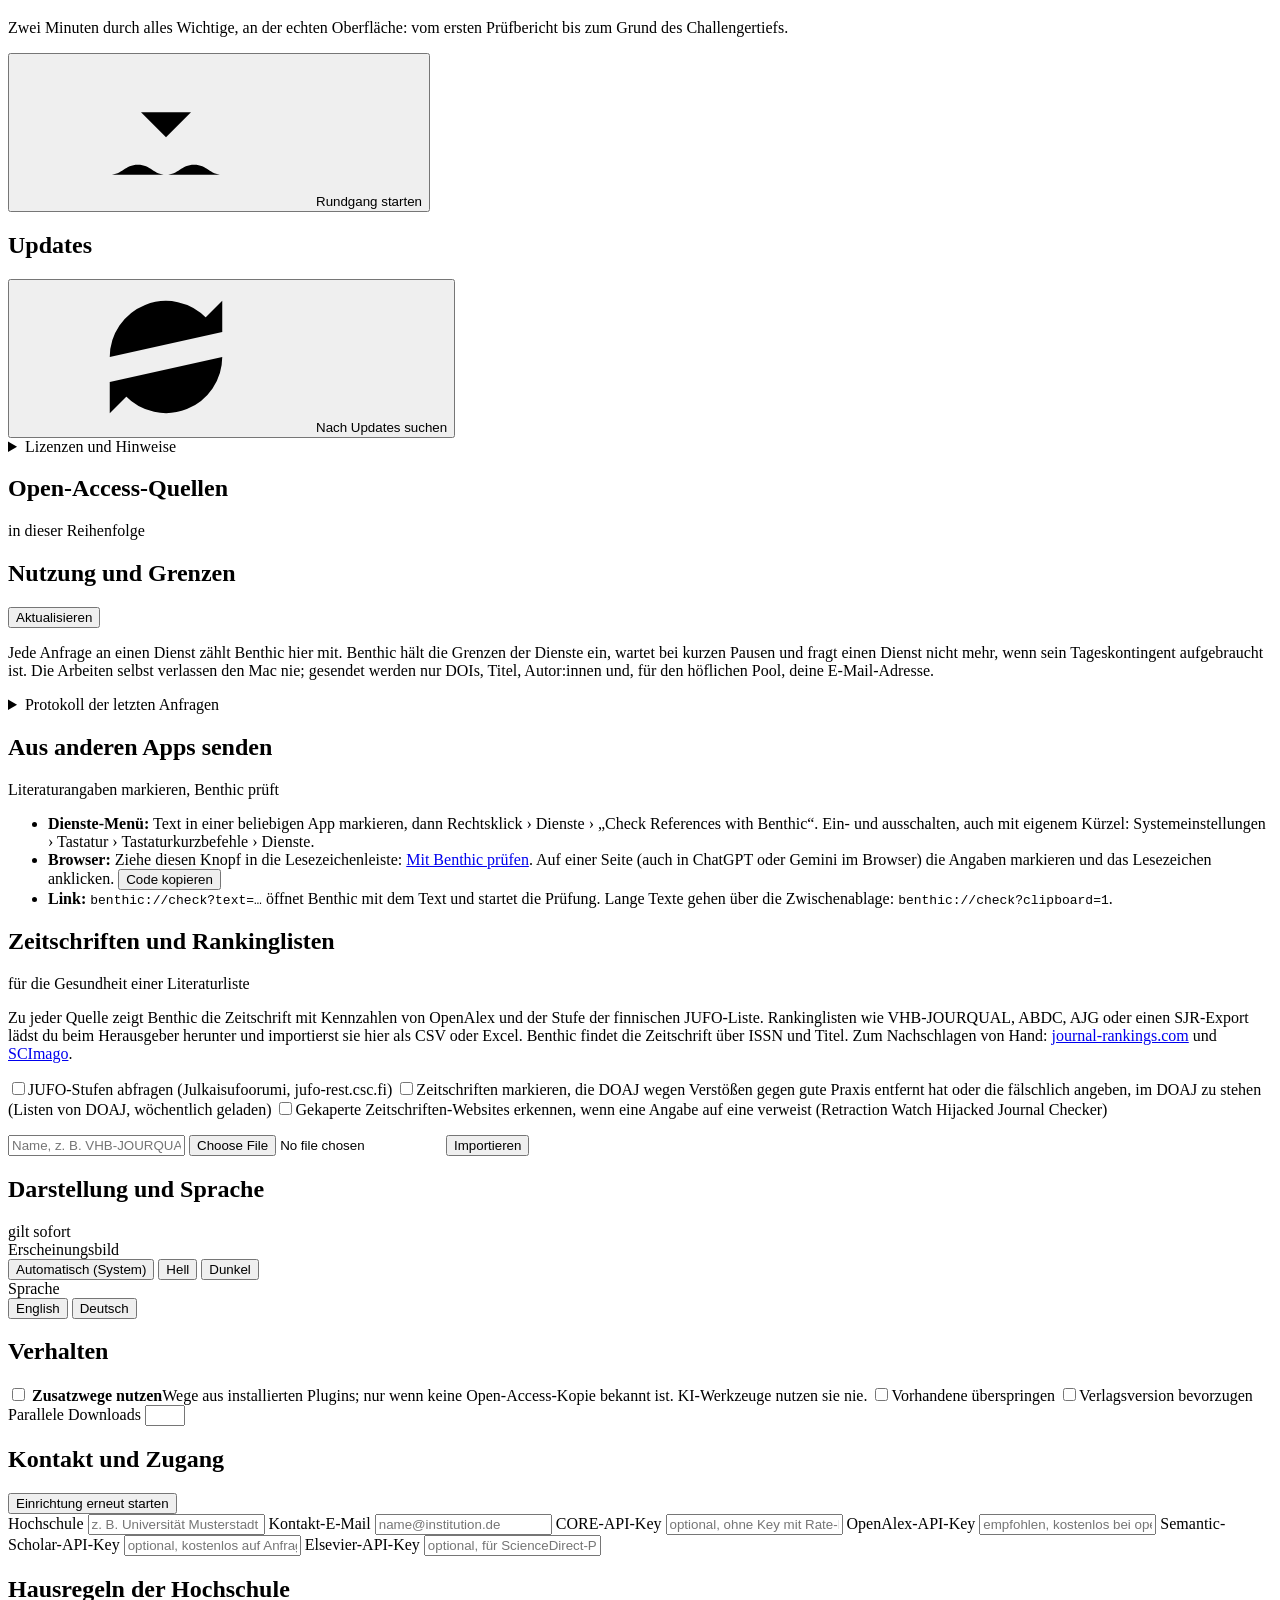
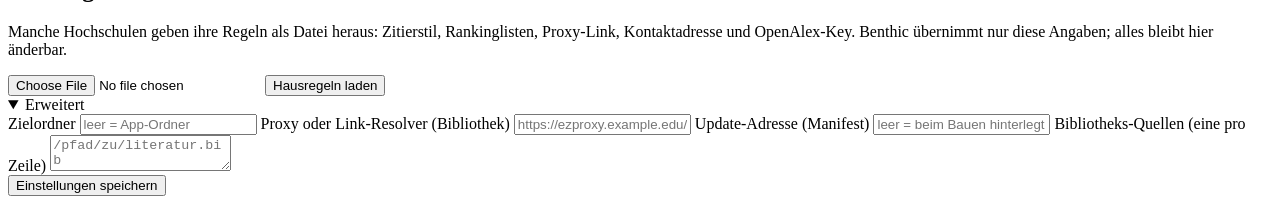
==== commit db719868: "Benthic 1.1.6 Every PDF check report now carries a signed seal with a QR code; the verify page at be" ====
--- a/benthic/static/index.html
+++ b/benthic/static/index.html
@@ -5,8 +5,8 @@
   <meta name="viewport" content="width=device-width, initial-scale=1">
   <title>Benthic · Quellen prüfen und laden</title>
   <link rel="icon" type="image/svg+xml" href="/static/favicon.svg">
-  <link rel="stylesheet" href="/static/tokens.css?v=1.1.4">
-  <link rel="stylesheet" href="/static/style.css?v=1.1.4">
+  <link rel="stylesheet" href="/static/tokens.css?v=1.1.6">
+  <link rel="stylesheet" href="/static/style.css?v=1.1.6">
 </head>
 <body>
   <a class="skip-link" href="#main">Zum Inhalt springen</a>
@@ -417,6 +417,7 @@
           </div>
           <section class="paper-health" id="pd-health" aria-label="Gesundheit der Literaturliste" hidden></section>
           <section class="missing-works" id="pd-missing" aria-label="Oft zitiert von deinen Quellen" hidden></section>
+          <section class="missing-works" id="pd-conflicts" aria-label="Widersprüche in diesem Projekt" hidden></section>
           <div class="table-wrap">
             <table class="results project">
               <thead>
@@ -741,6 +742,16 @@
           </div>
         </div>
 
+        <div data-section="sources" class="card" id="house-card">
+          <div class="card-head"><h2>Hausregeln der Hochschule</h2><span class="hint" id="house-state"></span></div>
+          <p class="hint card-lead">Manche Hochschulen geben ihre Regeln als Datei heraus: Zitierstil, Rankinglisten, Proxy-Link, Kontaktadresse und OpenAlex-Key. Benthic übernimmt nur diese Angaben; alles bleibt hier änderbar.</p>
+          <div class="ranking-add">
+            <input type="file" id="house-file" accept=".json,application/json" aria-label="Hausregel-Datei">
+            <button class="btn" id="house-load-btn" type="button">Hausregeln laden</button>
+            <button class="btn ghost small" id="house-remove-btn" type="button" hidden>Hausregeln entfernen</button>
+          </div>
+        </div>
+
         <div data-section="sources" class="card">
           <details class="advanced" open>
             <summary>Erweitert</summary>
@@ -895,6 +906,6 @@
 
   <div class="toasts" id="toasts" aria-live="polite"></div>
   <script src="/i18n.js"></script>
-  <script src="/static/app.js?v=1.1.4"></script>
+  <script src="/static/app.js?v=1.1.6"></script>
 </body>
 </html>
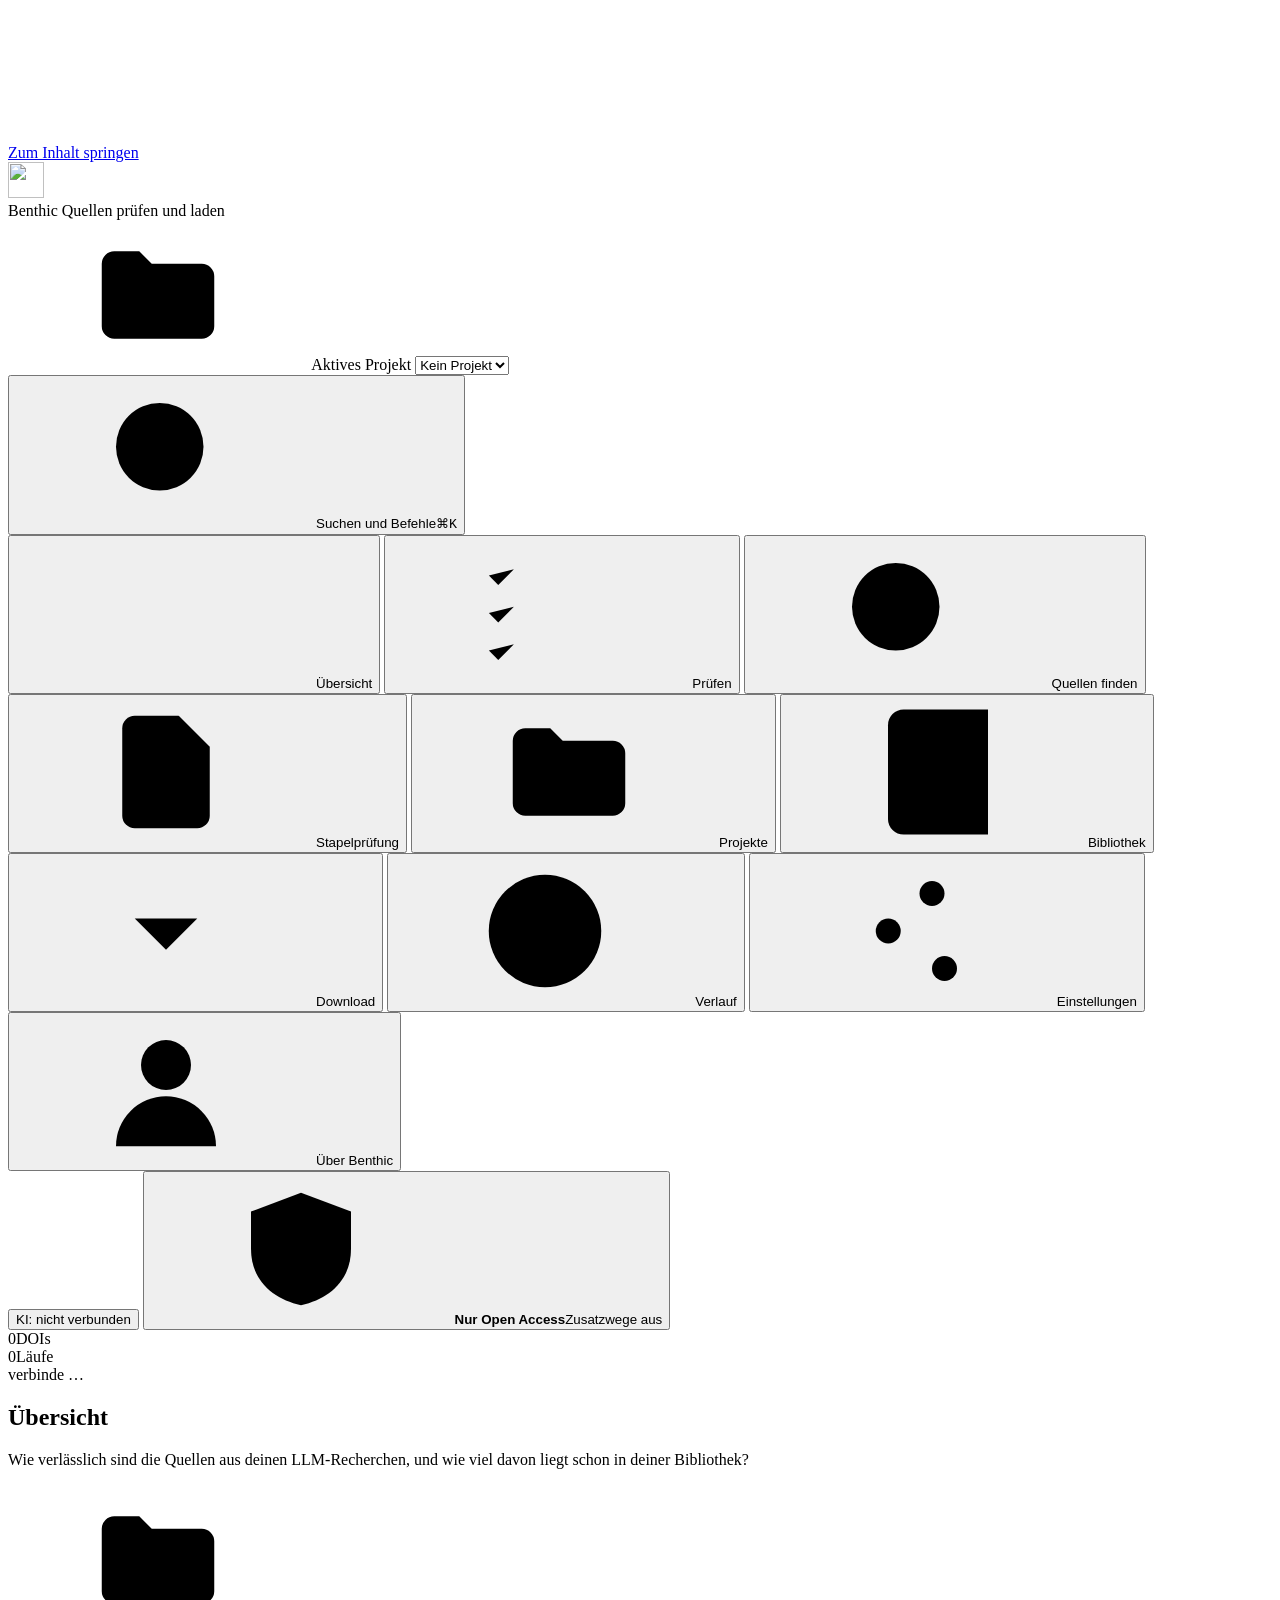
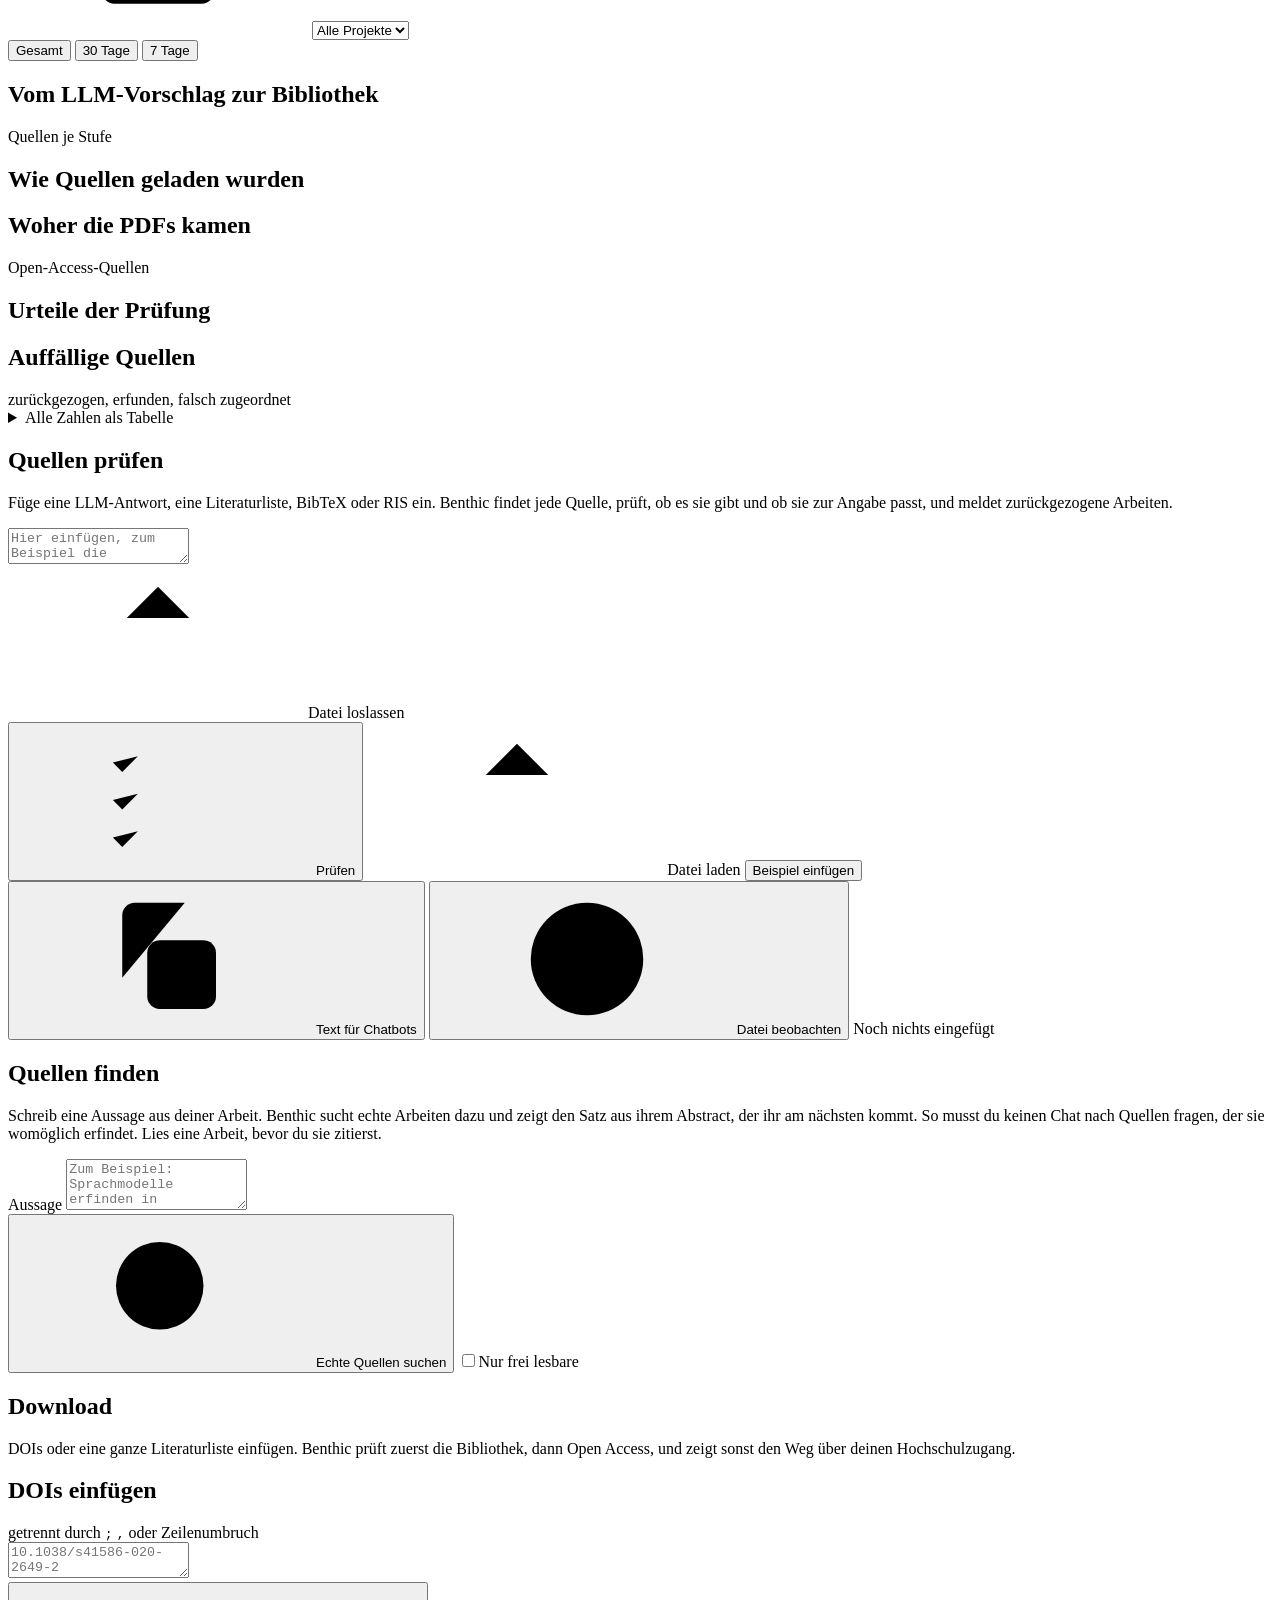
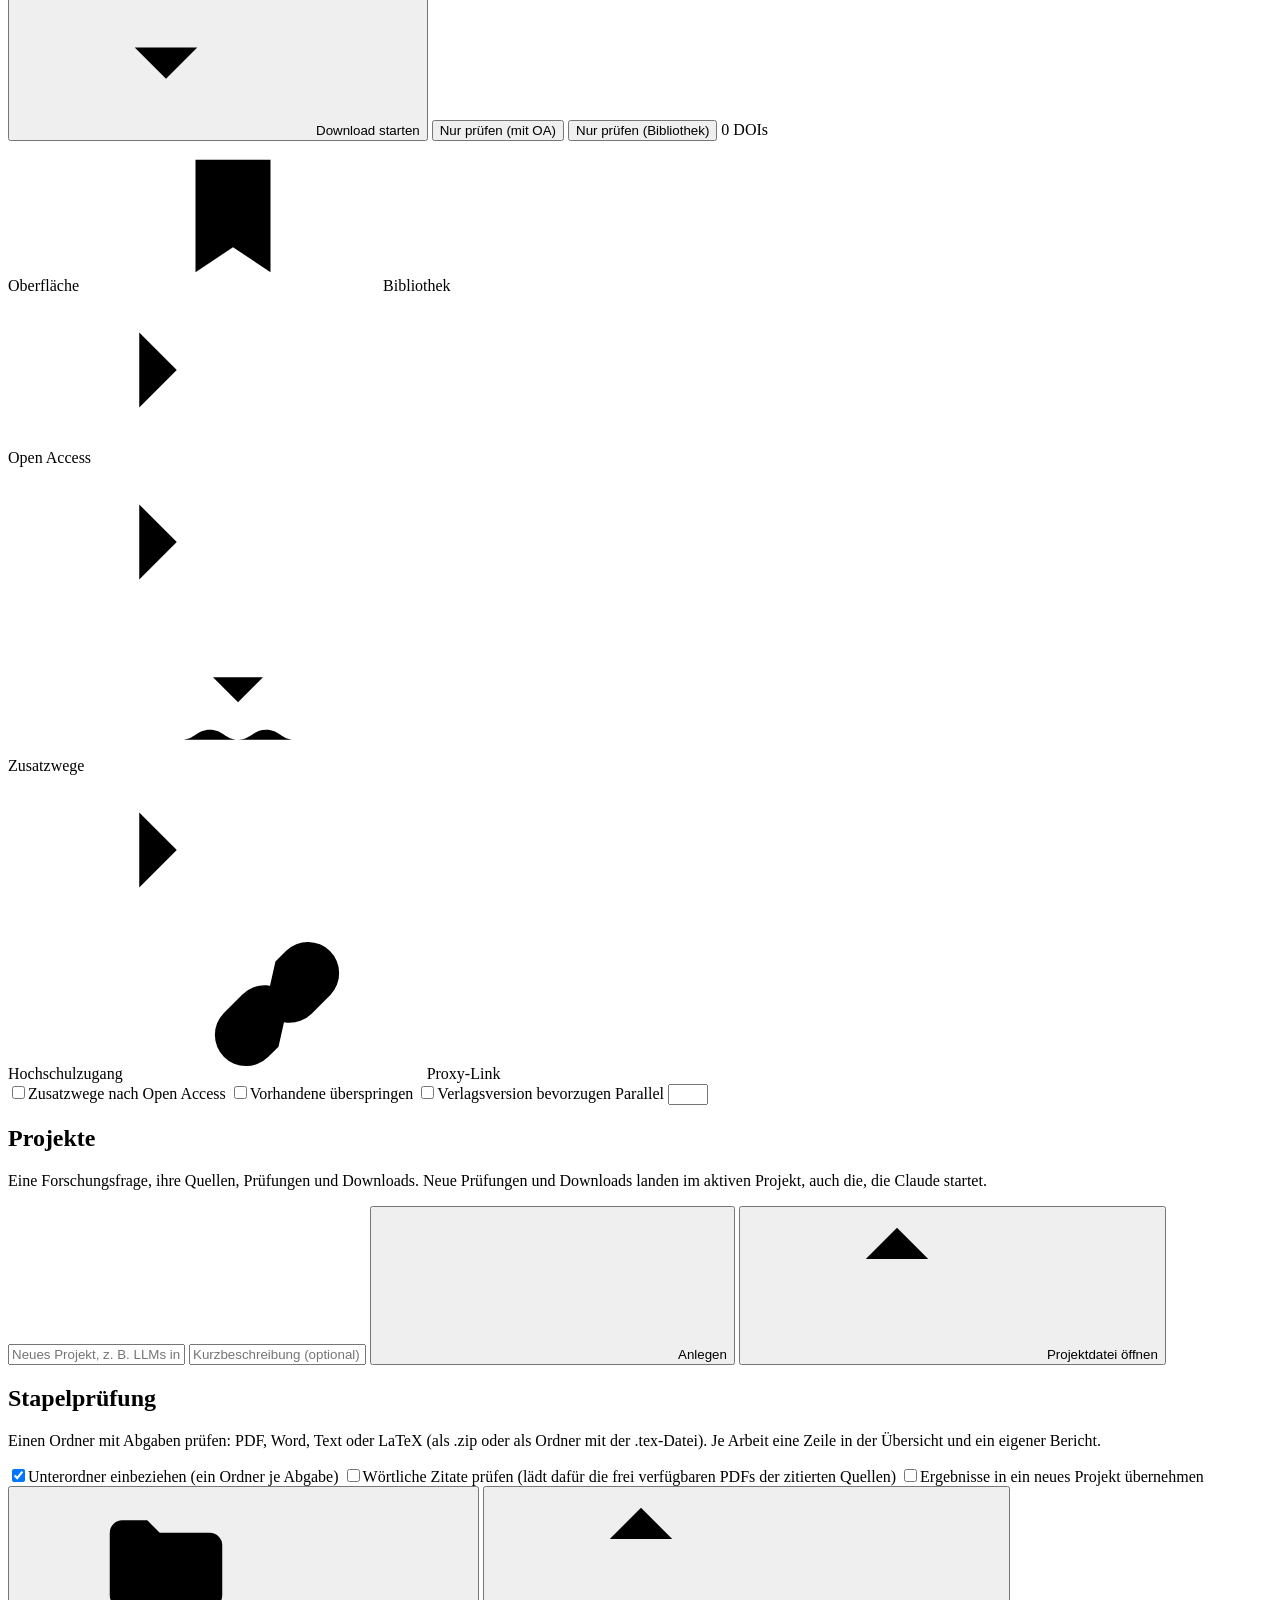
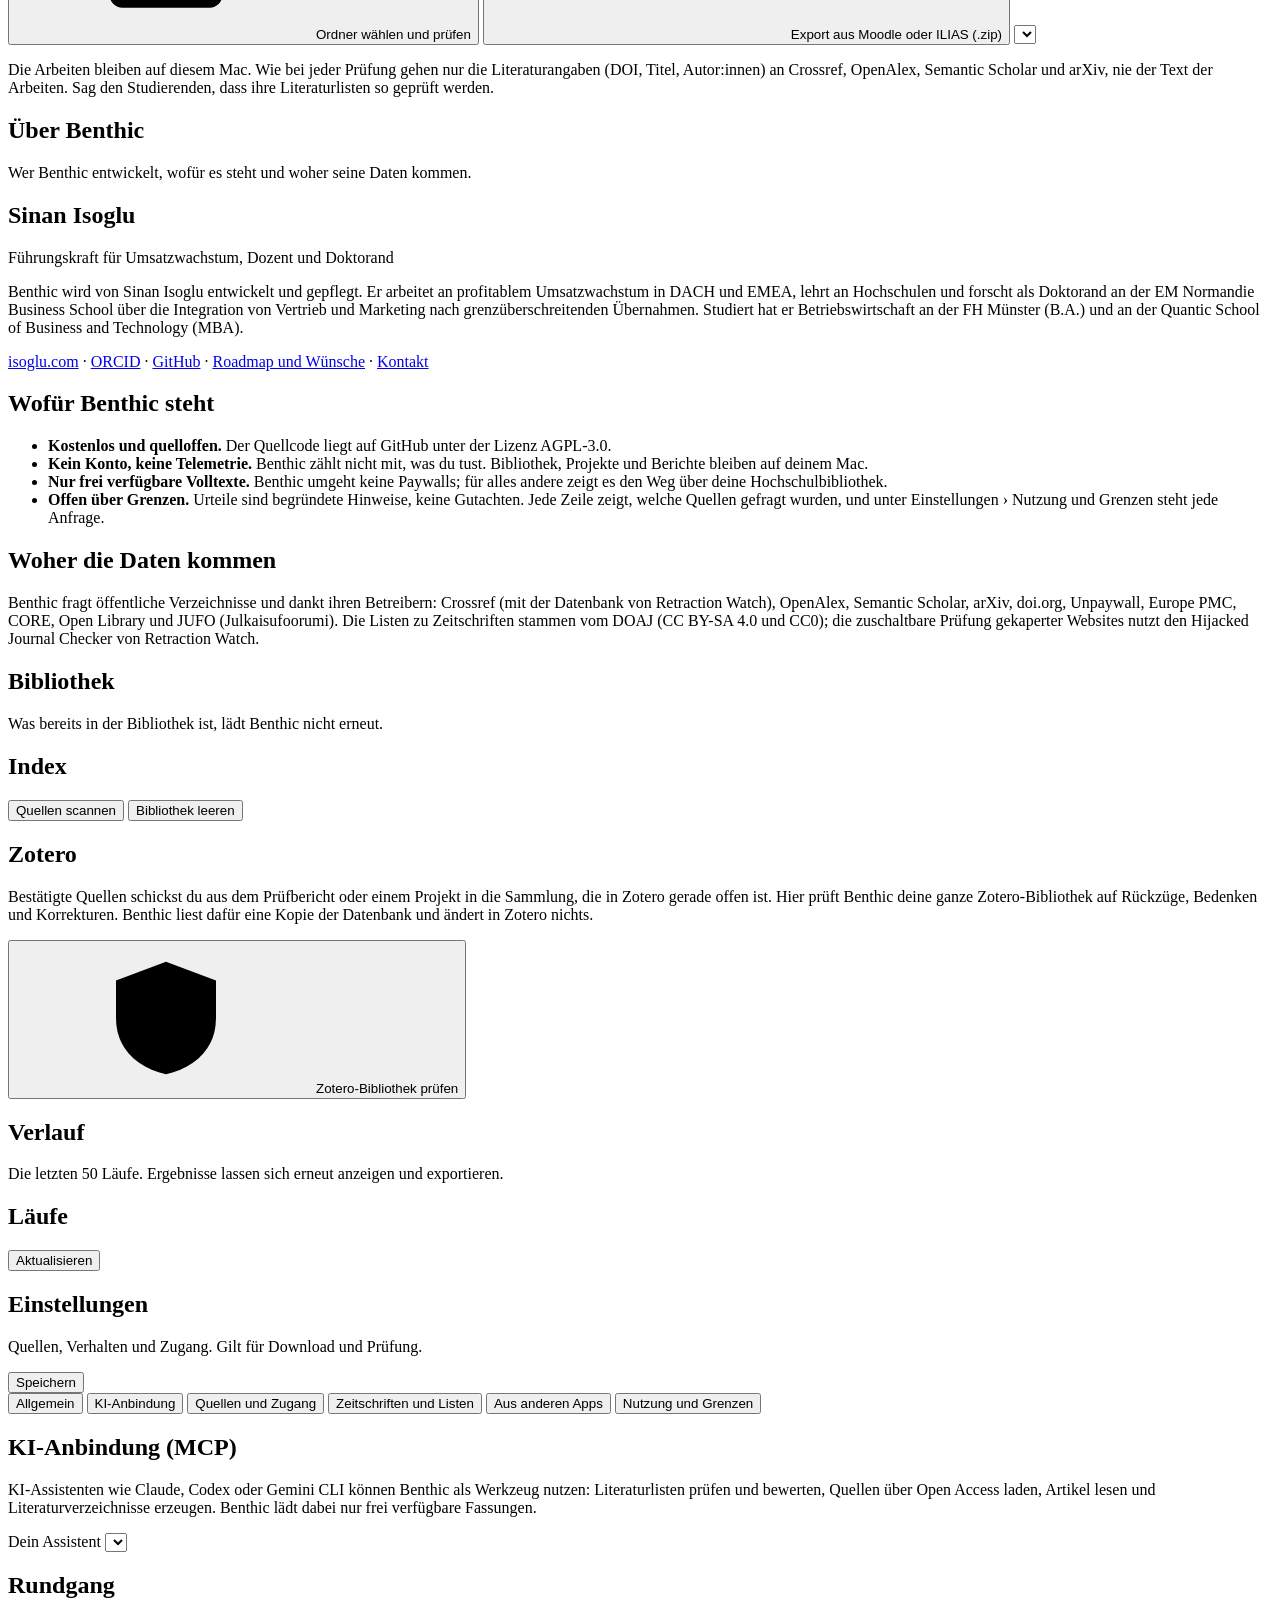
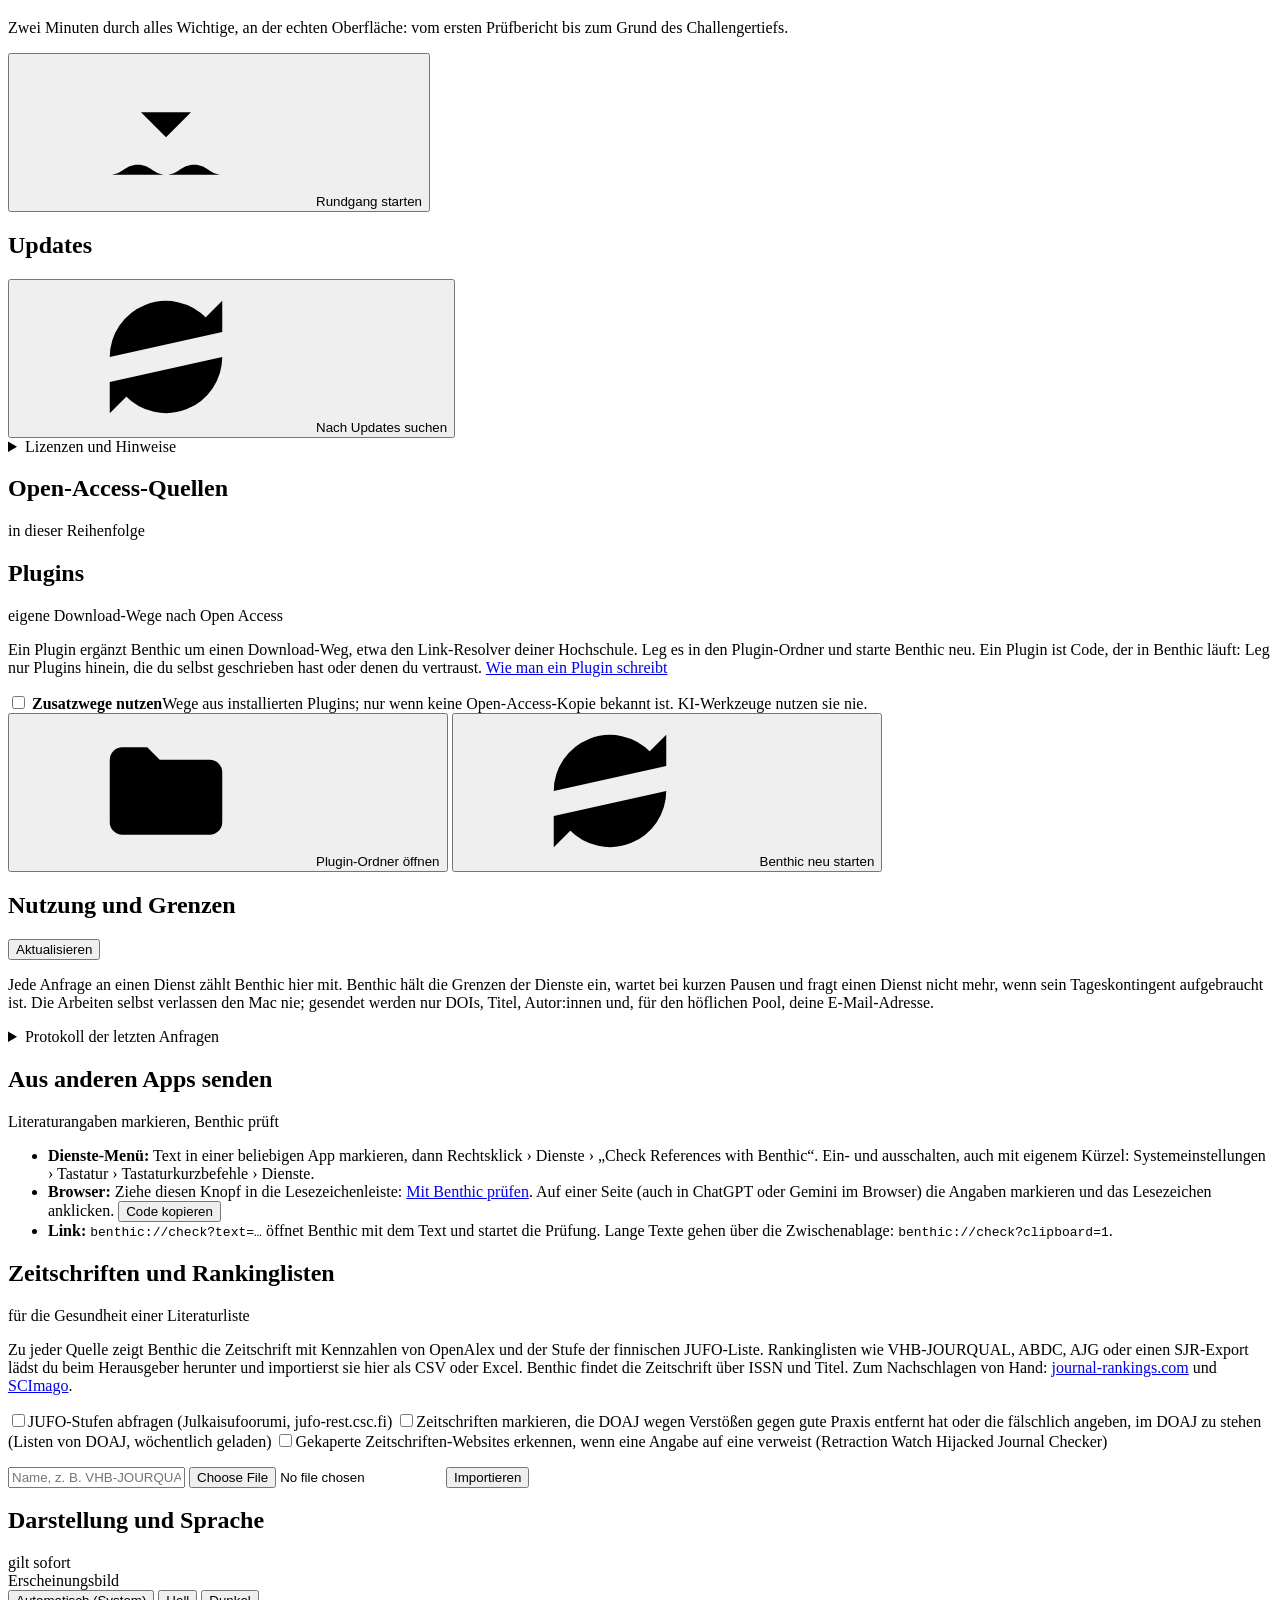
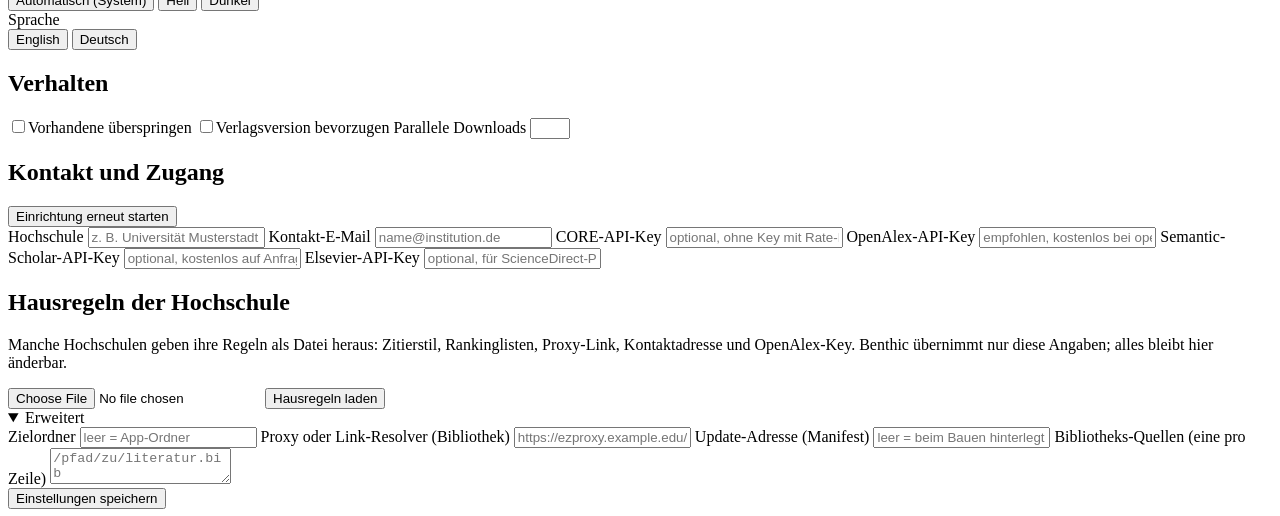
==== commit 8878495f: "Benthic 1.1.8 Settings > Sources and access now has a Plugins card: it opens the plugins folder in F" ====
--- a/benthic/static/index.html
+++ b/benthic/static/index.html
@@ -5,8 +5,8 @@
   <meta name="viewport" content="width=device-width, initial-scale=1">
   <title>Benthic · Quellen prüfen und laden</title>
   <link rel="icon" type="image/svg+xml" href="/static/favicon.svg">
-  <link rel="stylesheet" href="/static/tokens.css?v=1.1.6">
-  <link rel="stylesheet" href="/static/style.css?v=1.1.6">
+  <link rel="stylesheet" href="/static/tokens.css?v=1.1.8">
+  <link rel="stylesheet" href="/static/style.css?v=1.1.8">
 </head>
 <body>
   <a class="skip-link" href="#main">Zum Inhalt springen</a>
@@ -657,6 +657,21 @@
           <div class="provider-grid" id="settings-providers"></div>
         </div>
 
+        <div data-section="sources" class="card" id="plugins-card">
+          <div class="card-head"><h2>Plugins</h2><span class="hint">eigene Download-Wege nach Open Access</span></div>
+          <p class="hint card-lead">Ein Plugin ergänzt Benthic um einen Download-Weg, etwa den Link-Resolver deiner Hochschule. Leg es in den Plugin-Ordner und starte Benthic neu. Ein Plugin ist Code, der in Benthic läuft: Leg nur Plugins hinein, die du selbst geschrieben hast oder denen du vertraust. <a href="https://github.com/isoglu/benthic/blob/main/docs/extending.md" target="_blank" rel="noopener">Wie man ein Plugin schreibt</a></p>
+          <ul class="plugin-list" id="plugin-list"></ul>
+          <label class="switch block needs-routes">
+            <input type="checkbox" id="set-routes"><span class="track" aria-hidden="true"></span>
+            <span><strong>Zusatzwege nutzen</strong><span class="hint">Wege aus installierten Plugins; nur wenn keine Open-Access-Kopie bekannt ist. KI-Werkzeuge nutzen sie nie.</span></span>
+          </label>
+          <div class="actions tight">
+            <button class="btn" id="plugins-open" type="button"><svg class="ic"><use href="#i-folder"/></svg>Plugin-Ordner öffnen</button>
+            <button class="btn" id="plugins-restart" type="button"><svg class="ic"><use href="#i-retry"/></svg>Benthic neu starten</button>
+            <span class="hint" id="plugins-status" aria-live="polite"></span>
+          </div>
+        </div>
+
         <div data-section="usage" class="card" id="usage-card">
           <div class="card-head"><h2>Nutzung und Grenzen</h2><button class="btn ghost small" id="usage-refresh" type="button">Aktualisieren</button></div>
           <p class="hint card-lead">Jede Anfrage an einen Dienst zählt Benthic hier mit. Benthic hält die Grenzen der Dienste ein, wartet bei kurzen Pausen und fragt einen Dienst nicht mehr, wenn sein Tageskontingent aufgebraucht ist. Die Arbeiten selbst verlassen den Mac nie; gesendet werden nur DOIs, Titel, Autor:innen und, für den höflichen Pool, deine E-Mail-Adresse.</p>
@@ -714,10 +729,6 @@
         <div data-section="general" class="card">
           <div class="card-head"><h2>Verhalten</h2></div>
           <div class="settings-stack">
-            <label class="switch block needs-routes">
-              <input type="checkbox" id="set-routes"><span class="track" aria-hidden="true"></span>
-              <span><strong>Zusatzwege nutzen</strong><span class="hint">Wege aus installierten Plugins; nur wenn keine Open-Access-Kopie bekannt ist. KI-Werkzeuge nutzen sie nie.</span></span>
-            </label>
             <label class="check"><input type="checkbox" id="set-skip"><span>Vorhandene überspringen</span></label>
             <label class="check"><input type="checkbox" id="set-prefer"><span>Verlagsversion bevorzugen</span></label>
             <label class="field">Parallele Downloads <input type="number" id="set-concurrency" min="1" max="8" step="1"></label>
@@ -906,6 +917,6 @@
 
   <div class="toasts" id="toasts" aria-live="polite"></div>
   <script src="/i18n.js"></script>
-  <script src="/static/app.js?v=1.1.6"></script>
+  <script src="/static/app.js?v=1.1.8"></script>
 </body>
 </html>
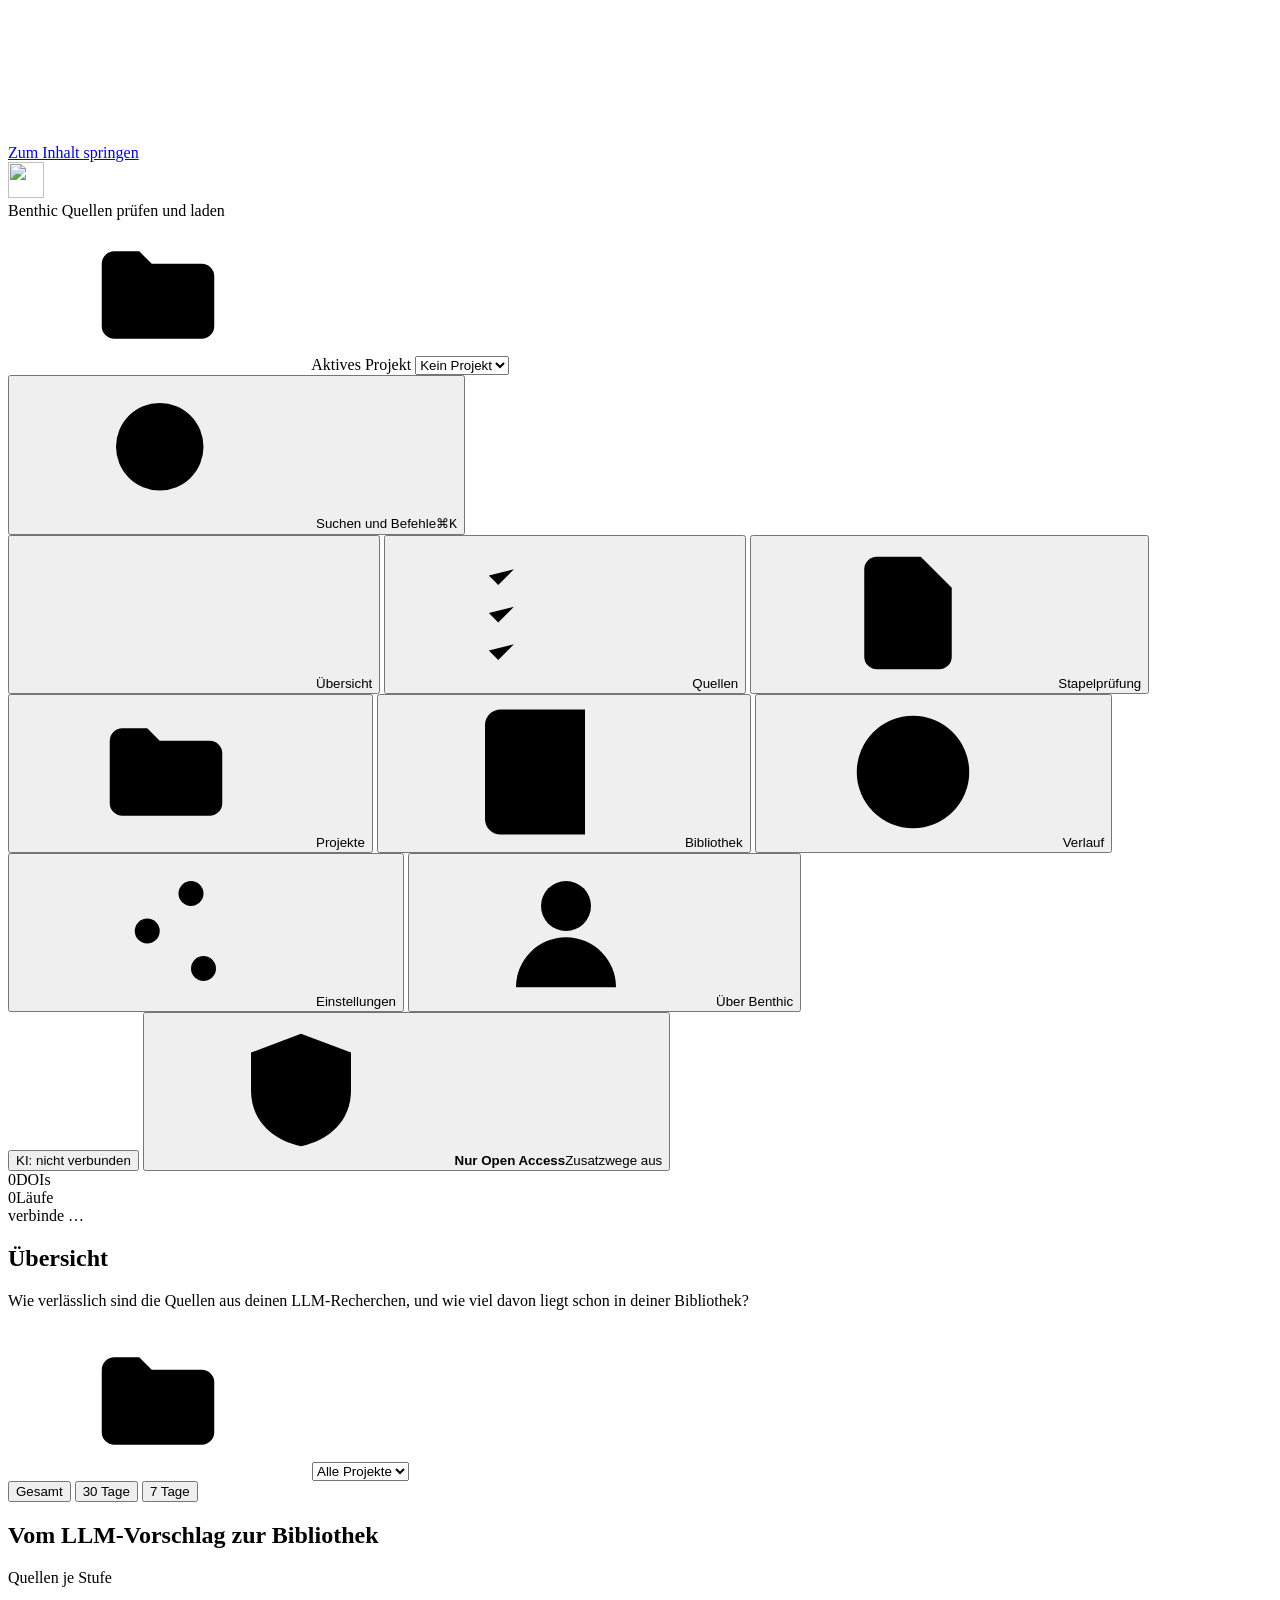
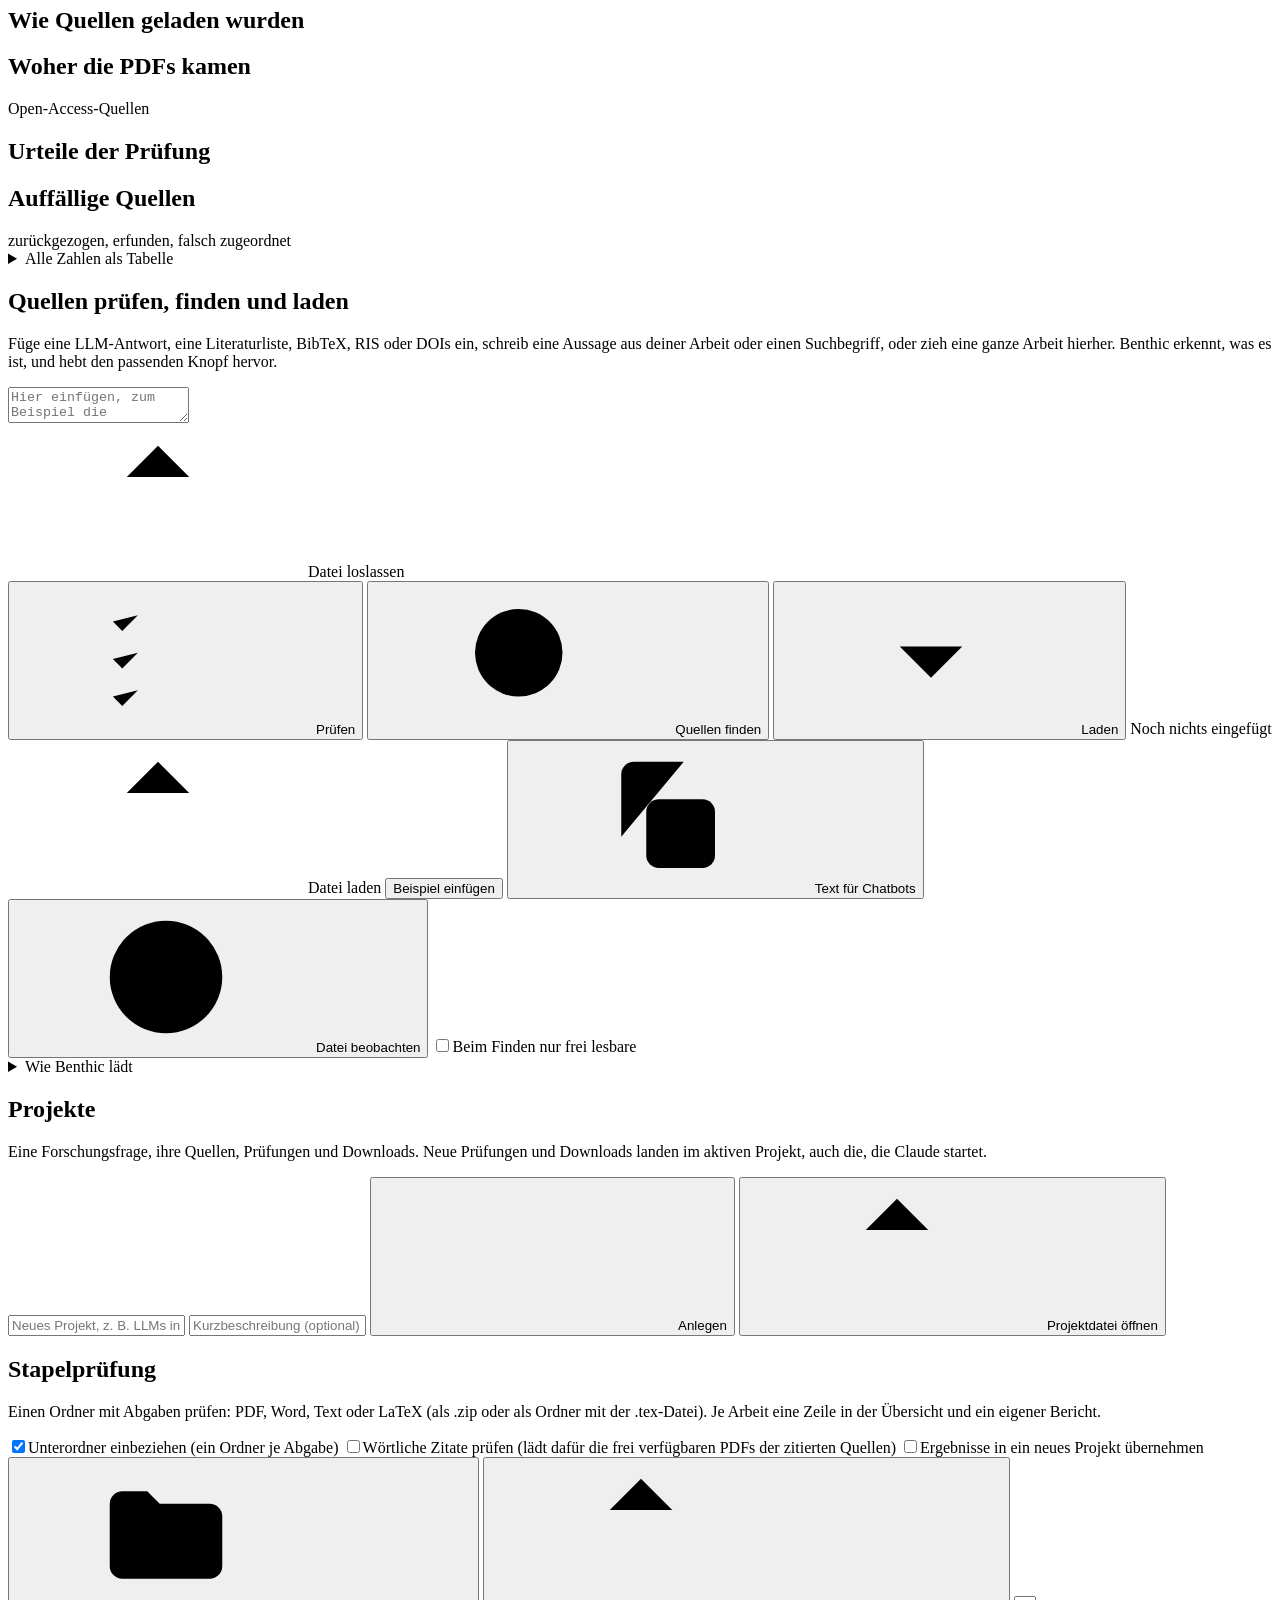
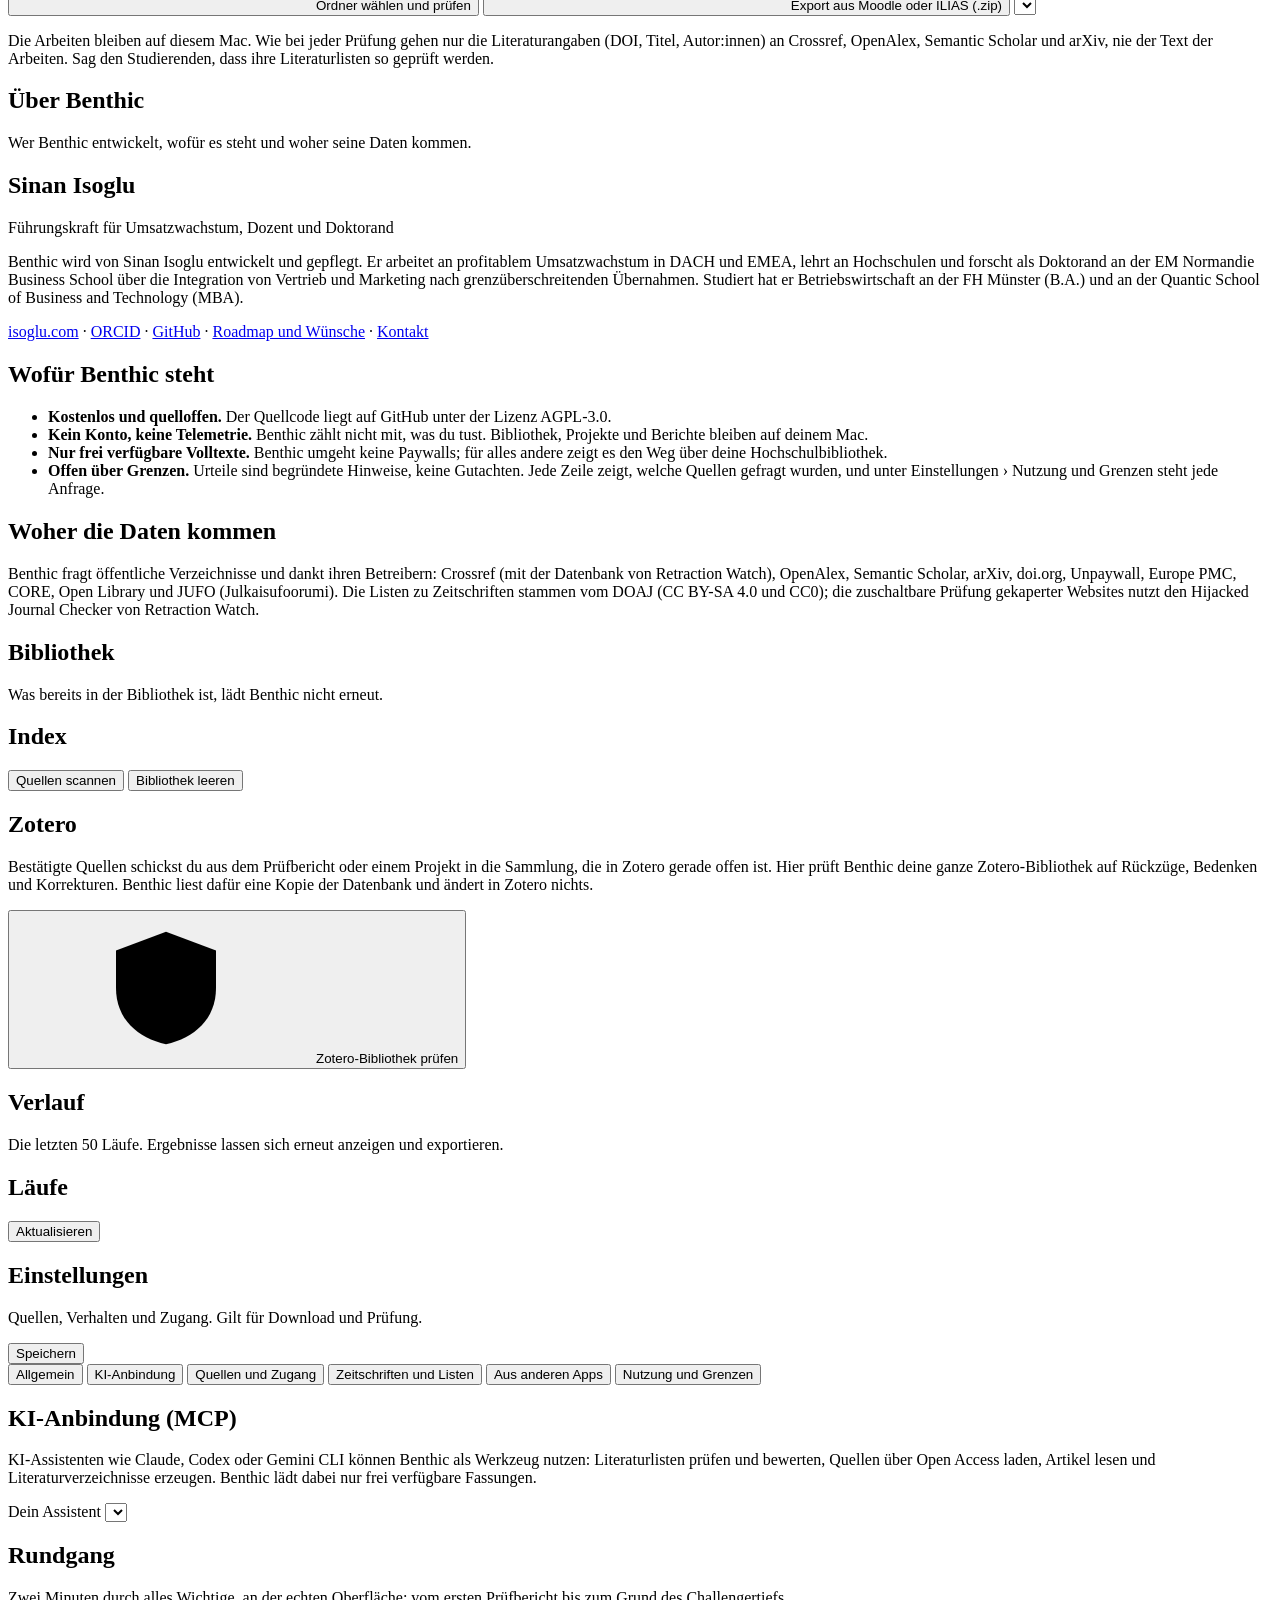
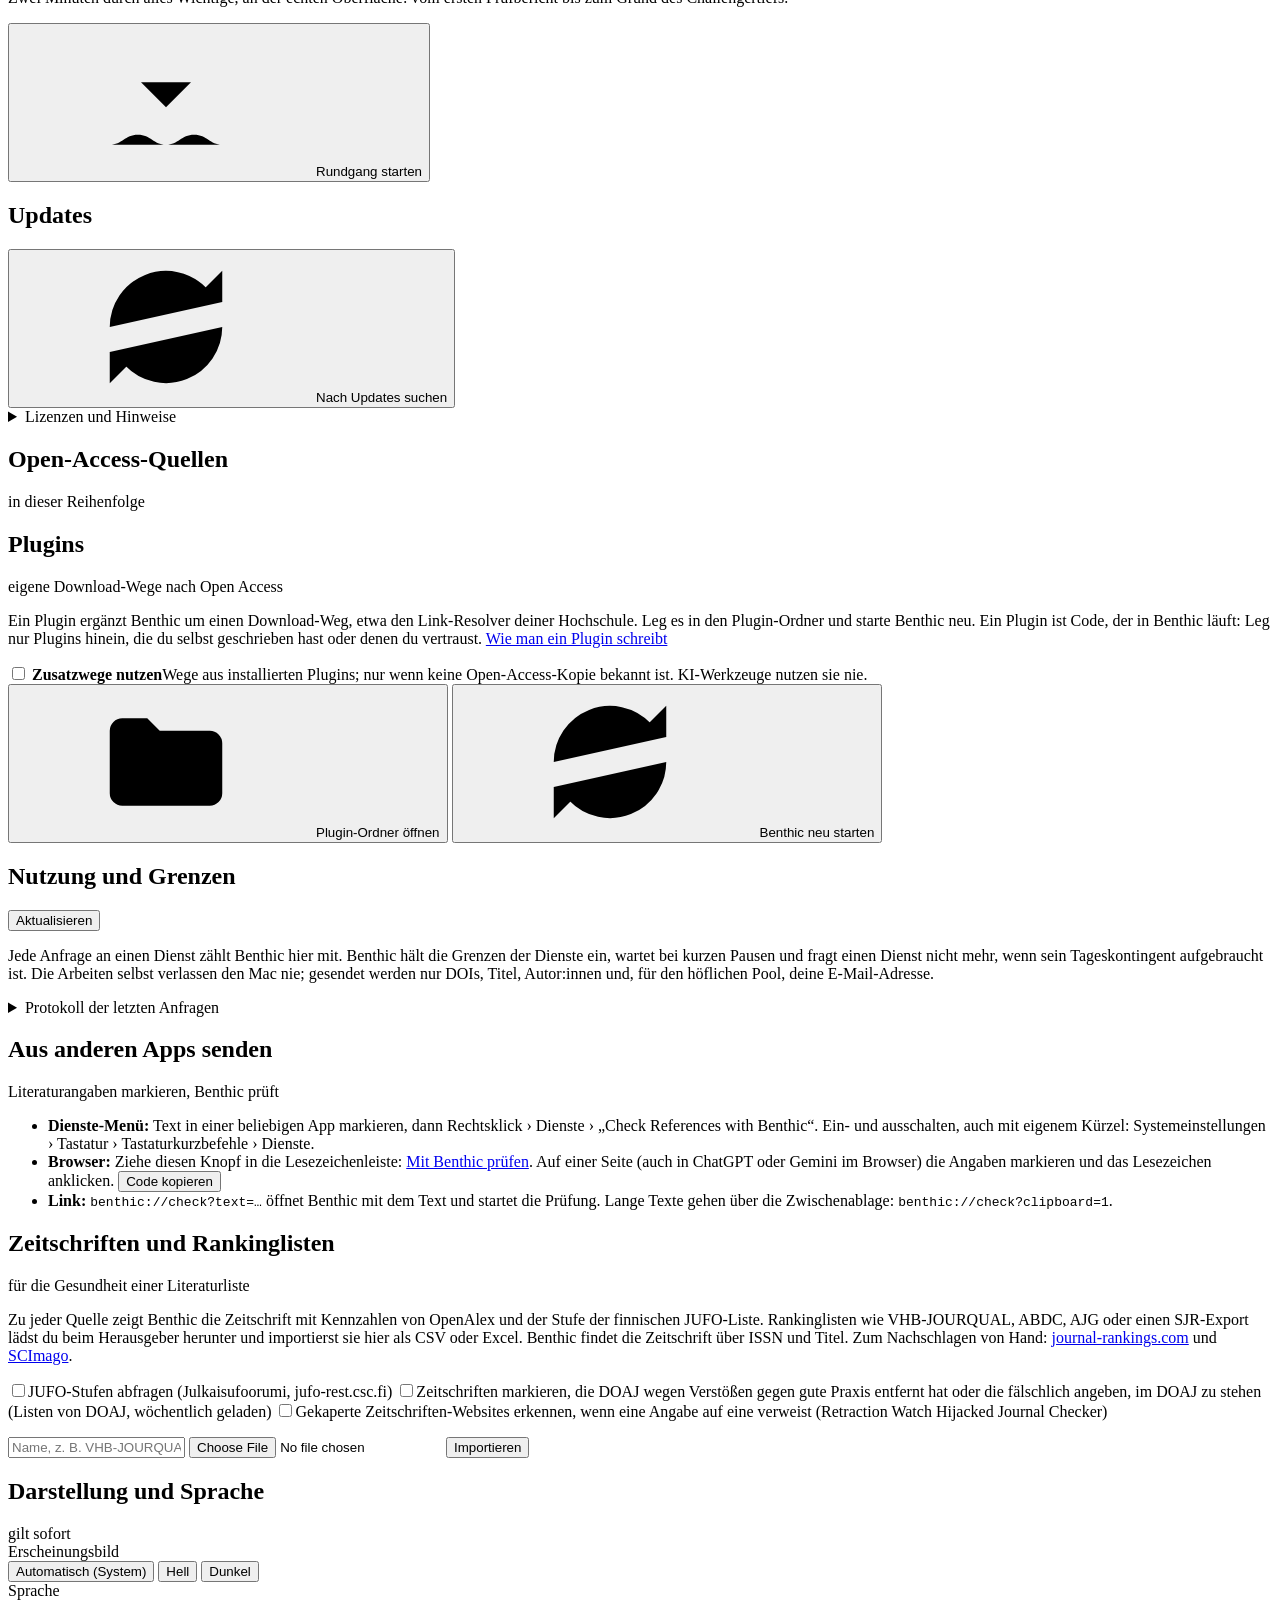
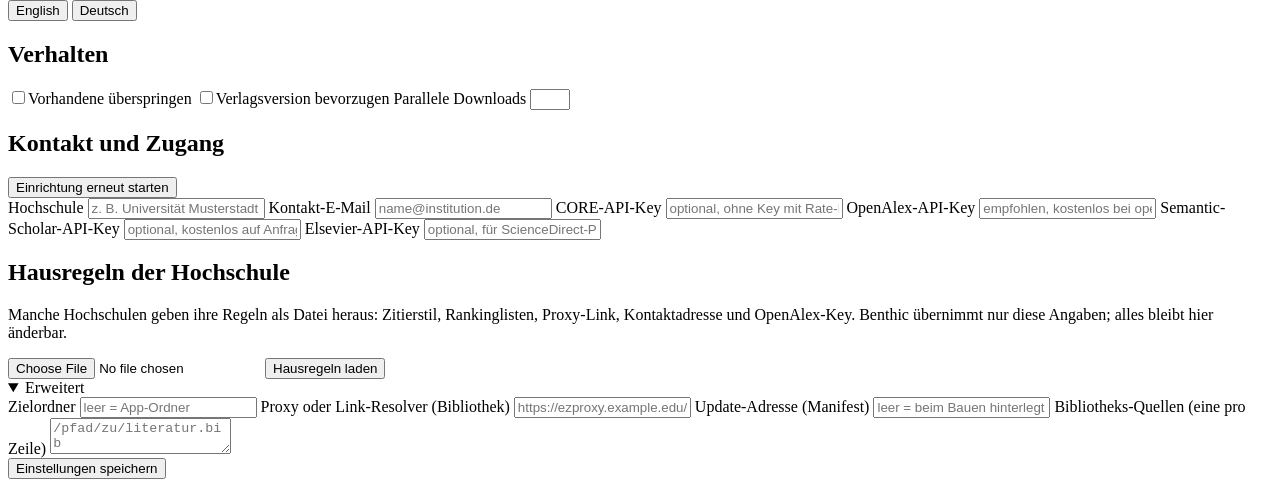
==== commit c524c97e: "Benthic 1.1.9 Check, Find sources and Download share one field that recognises a reference list, DOI" ====
--- a/benthic/static/index.html
+++ b/benthic/static/index.html
@@ -5,8 +5,8 @@
   <meta name="viewport" content="width=device-width, initial-scale=1">
   <title>Benthic · Quellen prüfen und laden</title>
   <link rel="icon" type="image/svg+xml" href="/static/favicon.svg">
-  <link rel="stylesheet" href="/static/tokens.css?v=1.1.8">
-  <link rel="stylesheet" href="/static/style.css?v=1.1.8">
+  <link rel="stylesheet" href="/static/tokens.css?v=1.1.9">
+  <link rel="stylesheet" href="/static/style.css?v=1.1.9">
 </head>
 <body>
   <a class="skip-link" href="#main">Zum Inhalt springen</a>
@@ -82,10 +82,7 @@
           <svg class="ic"><use href="#i-chart"/></svg><span>Übersicht</span>
         </button>
         <button class="nav-item active" data-view="verify" type="button">
-          <svg class="ic"><use href="#i-verify"/></svg><span>Prüfen</span>
-        </button>
-        <button class="nav-item" data-view="find" type="button">
-          <svg class="ic"><use href="#i-search"/></svg><span>Quellen finden</span>
+          <svg class="ic"><use href="#i-verify"/></svg><span>Quellen</span>
         </button>
         <button class="nav-item" data-view="batch" type="button">
           <svg class="ic"><use href="#i-file"/></svg><span>Stapelprüfung</span>
@@ -96,9 +93,6 @@
         </button>
         <button class="nav-item" data-view="library" type="button">
           <svg class="ic"><use href="#i-book"/></svg><span>Bibliothek</span>
-        </button>
-        <button class="nav-item" data-view="download" type="button">
-          <svg class="ic"><use href="#i-download"/></svg><span>Download</span>
         </button>
         <span class="nav-sep" aria-hidden="true"></span>
         <button class="nav-item" data-view="history" type="button">
@@ -193,30 +187,70 @@
         </div>
       </section>
 
-      <!-- Prüfen: Paste anything + Hallucination-Check -->
+      <!-- Quellen: ein Feld für Prüfen, Quellen finden und Laden. Was im Feld steht, entscheidet, welcher Knopf leuchtet. -->
       <section class="view active" id="view-verify">
         <header class="view-head">
-          <h1>Quellen prüfen</h1>
-          <p>Füge eine LLM-Antwort, eine Literaturliste, BibTeX oder RIS ein. Benthic findet jede Quelle, prüft, ob es sie gibt und ob sie zur Angabe passt, und meldet zurückgezogene Arbeiten.</p>
+          <h1>Quellen prüfen, finden und laden</h1>
+          <p>Füge eine LLM-Antwort, eine Literaturliste, BibTeX, RIS oder DOIs ein, schreib eine Aussage aus deiner Arbeit oder einen Suchbegriff, oder zieh eine ganze Arbeit hierher. Benthic erkennt, was es ist, und hebt den passenden Knopf hervor.</p>
         </header>
 
         <div class="card">
           <div class="dropzone" id="verify-drop">
-            <textarea id="verify-input" spellcheck="false" aria-label="Literaturangaben"
-              placeholder="Hier einfügen, zum Beispiel die Literaturliste aus ChatGPT oder Claude.&#10;&#10;Oder eine ganze Arbeit als PDF oder Word-Datei hierherziehen, oder eine .bib-, .ris-, .txt- oder .md-Datei."></textarea>
+            <textarea id="verify-input" spellcheck="false" aria-label="Literaturangaben, DOIs, Aussage oder Suchbegriff"
+              placeholder="Hier einfügen, zum Beispiel die Literaturliste aus ChatGPT oder Claude, ein paar DOIs, eine Aussage aus deiner Arbeit oder einen Suchbegriff wie &quot;market segmentation&quot; AND churn.&#10;&#10;Oder eine ganze Arbeit als PDF oder Word-Datei hierherziehen, oder eine .bib-, .ris-, .txt- oder .md-Datei."></textarea>
             <div class="drop-overlay" aria-hidden="true"><svg class="ic"><use href="#i-upload"/></svg>Datei loslassen</div>
           </div>
           <div class="actions">
             <button class="btn primary" id="verify-btn" type="button"><svg class="ic"><use href="#i-verify"/></svg>Prüfen</button>
-            <label class="btn" for="verify-file"><svg class="ic"><use href="#i-upload"/></svg>Datei laden</label>
+            <button class="btn" id="find-btn" type="button"><svg class="ic"><use href="#i-search"/></svg>Quellen finden</button>
+            <button class="btn" id="download-btn" type="button"><svg class="ic"><use href="#i-download"/></svg>Laden</button>
+            <span class="counter" id="verify-preview" aria-live="polite">Noch nichts eingefügt</span>
+            <span class="project-hint" hidden></span>
+          </div>
+          <div class="actions field-more">
+            <label class="btn ghost small" for="verify-file"><svg class="ic"><use href="#i-upload"/></svg>Datei laden</label>
             <input type="file" id="verify-file" accept=".bib,.ris,.xml,.txt,.md,.markdown,.csv,.nbib,.pdf,.docx,.tex,.ltx,.zip" multiple hidden>
-            <button class="btn ghost" id="verify-sample" type="button">Beispiel einfügen</button>
-            <button class="btn ghost" id="chat-prompt-btn" type="button" title="Einen Text für ChatGPT, Gemini oder Claude kopieren, der eine saubere Quellenliste anfordert"><svg class="ic"><use href="#i-copy"/></svg>Text für Chatbots</button>
-            <button class="btn ghost" id="watch-file-btn" type="button" title="Bei jedem Sichern neu prüfen"><svg class="ic"><use href="#i-clock"/></svg>Datei beobachten</button>
-            <span class="counter" id="verify-preview">Noch nichts eingefügt</span>
-            <span class="project-hint" hidden></span>
+            <button class="btn ghost small" id="verify-sample" type="button">Beispiel einfügen</button>
+            <button class="btn ghost small" id="chat-prompt-btn" type="button" title="Einen Text für ChatGPT, Gemini oder Claude kopieren, der eine saubere Quellenliste anfordert"><svg class="ic"><use href="#i-copy"/></svg>Text für Chatbots</button>
+            <button class="btn ghost small" id="watch-file-btn" type="button" title="Bei jedem Sichern neu prüfen"><svg class="ic"><use href="#i-clock"/></svg>Datei beobachten</button>
+            <label class="check"><input type="checkbox" id="find-oa"><span>Beim Finden nur frei lesbare</span></label>
           </div>
           <div class="watch-files" id="watch-files" hidden></div>
+          <details class="load-options" id="load-options">
+            <summary>Wie Benthic lädt</summary>
+            <p class="hint">Laden nimmt DOIs oder eine ganze Literaturliste. Benthic prüft zuerst die Bibliothek, dann Open Access, und zeigt sonst den Weg über deinen Hochschulzugang.</p>
+            <div class="route" aria-label="Ablauf">
+              <div class="route-stage surface">
+                <span class="route-depth">Oberfläche</span>
+                <span class="route-name"><svg class="ic"><use href="#i-library"/></svg>Bibliothek</span>
+              </div>
+              <svg class="ic route-arrow" aria-hidden="true"><use href="#i-chevron"/></svg>
+              <div class="route-stage shallow">
+                <span class="route-depth">Open Access</span>
+                <span class="route-sources" id="cascade"></span>
+              </div>
+              <svg class="ic route-arrow" aria-hidden="true"><use href="#i-chevron"/></svg>
+              <div class="route-stage deep needs-routes" id="route-extra">
+                <span class="route-depth">Zusatzwege</span>
+                <span class="route-name"><svg class="ic"><use href="#i-route"/></svg><span id="route-extra-label"></span></span>
+              </div>
+              <svg class="ic route-arrow needs-routes" aria-hidden="true"><use href="#i-chevron"/></svg>
+              <div class="route-stage legal-deep">
+                <span class="route-depth">Hochschulzugang</span>
+                <span class="route-name"><svg class="ic"><use href="#i-link"/></svg>Proxy-Link</span>
+              </div>
+            </div>
+            <div class="quick-toggles">
+              <label class="switch needs-routes"><input type="checkbox" id="quick-routes"><span class="track" aria-hidden="true"></span><span>Zusatzwege nach Open Access</span></label>
+              <label class="check"><input type="checkbox" id="quick-skip"><span>Vorhandene überspringen</span></label>
+              <label class="check"><input type="checkbox" id="quick-prefer"><span>Verlagsversion bevorzugen</span></label>
+              <label class="field">Parallel <input type="number" id="quick-concurrency" min="1" max="8" step="1"></label>
+            </div>
+            <div class="actions">
+              <button class="btn small" id="check-oa-btn" type="button">Nur prüfen (mit OA)</button>
+              <button class="btn ghost small" id="check-library-btn" type="button">Nur prüfen (Bibliothek)</button>
+            </div>
+          </details>
         </div>
 
         <div class="card" id="verify-progress" hidden>
@@ -270,78 +304,14 @@
             <button class="btn" id="verify-report-btn" type="button" title="Bericht als PDF sichern"><svg class="ic"><use href="#i-file"/></svg>PDF-Bericht</button>
           </div>
         </div>
-      </section>
-
-      <!-- Quellen finden: echte Arbeiten zu einer Aussage (finder.py) -->
-      <section class="view" id="view-find">
-        <header class="view-head">
-          <h1>Quellen finden</h1>
-          <p>Schreib eine Aussage aus deiner Arbeit. Benthic sucht echte Arbeiten dazu und zeigt den Satz aus ihrem Abstract, der ihr am nächsten kommt. So musst du keinen Chat nach Quellen fragen, der sie womöglich erfindet. Lies eine Arbeit, bevor du sie zitierst.</p>
-        </header>
-        <div class="card">
-          <label class="sr-only" for="find-claim">Aussage</label>
-          <textarea id="find-claim" rows="3" placeholder="Zum Beispiel: Sprachmodelle erfinden in Literaturlisten häufig Quellen."></textarea>
-          <div class="actions">
-            <button class="btn primary" id="find-btn" type="button"><svg class="ic"><use href="#i-search"/></svg>Echte Quellen suchen</button>
-            <label class="check"><input type="checkbox" id="find-oa"><span>Nur frei lesbare</span></label>
-            <span class="hint" id="find-status" aria-live="polite"></span>
-          </div>
-        </div>
+
         <div class="card" id="find-results" hidden>
-          <ol class="find-list" id="find-list"></ol>
-        </div>
-      </section>
-
-      <!-- Download -->
-      <section class="view" id="view-download">
-        <header class="view-head">
-          <h1>Download</h1>
-          <p>DOIs oder eine ganze Literaturliste einfügen. Benthic prüft zuerst die Bibliothek, dann Open Access, und zeigt sonst den Weg über deinen Hochschulzugang.</p>
-        </header>
-
-        <div class="card">
-          <div class="card-head">
-            <h2>DOIs einfügen</h2>
-            <span class="hint">getrennt durch <kbd>;</kbd> <kbd>,</kbd> oder Zeilenumbruch</span>
-          </div>
-          <textarea id="doi-input" spellcheck="false" aria-label="DOIs"
-            placeholder="10.1038/s41586-020-2649-2&#10;10.1126/science.1065467&#10;10.1016/j.cell.2019.01.001"></textarea>
-          <div class="actions">
-            <button class="btn primary" id="download-btn" type="button"><svg class="ic"><use href="#i-download"/></svg>Download starten</button>
-            <button class="btn" id="check-oa-btn" type="button">Nur prüfen (mit OA)</button>
-            <button class="btn ghost" id="check-library-btn" type="button">Nur prüfen (Bibliothek)</button>
-            <span class="counter" id="doi-counter">0 DOIs</span>
-            <span class="project-hint" hidden></span>
-          </div>
-
-          <div class="route" aria-label="Ablauf">
-            <div class="route-stage surface">
-              <span class="route-depth">Oberfläche</span>
-              <span class="route-name"><svg class="ic"><use href="#i-library"/></svg>Bibliothek</span>
-            </div>
-            <svg class="ic route-arrow" aria-hidden="true"><use href="#i-chevron"/></svg>
-            <div class="route-stage shallow">
-              <span class="route-depth">Open Access</span>
-              <span class="route-sources" id="cascade"></span>
-            </div>
-            <svg class="ic route-arrow" aria-hidden="true"><use href="#i-chevron"/></svg>
-            <div class="route-stage deep needs-routes" id="route-extra">
-              <span class="route-depth">Zusatzwege</span>
-              <span class="route-name"><svg class="ic"><use href="#i-route"/></svg><span id="route-extra-label"></span></span>
-            </div>
-            <svg class="ic route-arrow needs-routes" aria-hidden="true"><use href="#i-chevron"/></svg>
-            <div class="route-stage legal-deep">
-              <span class="route-depth">Hochschulzugang</span>
-              <span class="route-name"><svg class="ic"><use href="#i-link"/></svg>Proxy-Link</span>
-            </div>
-          </div>
-
-          <div class="quick-toggles">
-            <label class="switch needs-routes"><input type="checkbox" id="quick-routes"><span class="track" aria-hidden="true"></span><span>Zusatzwege nach Open Access</span></label>
-            <label class="check"><input type="checkbox" id="quick-skip"><span>Vorhandene überspringen</span></label>
-            <label class="check"><input type="checkbox" id="quick-prefer"><span>Verlagsversion bevorzugen</span></label>
-            <label class="field">Parallel <input type="number" id="quick-concurrency" min="1" max="8" step="1"></label>
-          </div>
+          <div class="card-head">
+            <h2 id="find-title">Gefundene Arbeiten</h2>
+            <button class="btn ghost small" id="search-log-btn" type="button" title="Datum, Datenbank, Suchstring und Treffer jeder Suche, für den Methodenteil"><svg class="ic"><use href="#i-file"/></svg>Suchprotokoll</button>
+          </div>
+          <p class="hint" id="find-status" aria-live="polite"></p>
+          <div id="find-groups"></div>
         </div>
 
         <div class="card" id="progress-card" hidden>
@@ -444,6 +414,8 @@
             <button class="btn" id="pd-recheck" type="button"><svg class="ic"><use href="#i-verify"/></svg>Alle Quellen neu prüfen</button>
             <button class="btn" id="pd-watch-now" type="button"><svg class="ic"><use href="#i-shield"/></svg>Rückzüge jetzt prüfen</button>
             <button class="btn" id="pd-report" type="button" hidden><svg class="ic"><use href="#i-file"/></svg>PDF-Bericht</button>
+            <button class="btn" id="pd-matrix" type="button" title="Tabelle mit allen Quellen und den Feldern der Lesematrix: Forschungsfrage, Theorie, Begriffe, Methode, Kernergebnis, Grenzen, Nutzen für deine Frage"><svg class="ic"><use href="#i-file"/></svg>Quellenmatrix</button>
+            <button class="btn" id="pd-search-log" type="button" title="Datum, Datenbank, Suchstring und Treffer jeder Suche in diesem Projekt, für den Methodenteil"><svg class="ic"><use href="#i-search"/></svg>Suchprotokoll</button>
             <button class="btn" id="pd-share" type="button"><svg class="ic"><use href="#i-file"/></svg>Als Datei teilen</button>
             <button class="btn" id="pd-activate" type="button">Aktiv setzen</button>
             <button class="btn ghost danger" id="pd-delete" type="button">Projekt löschen</button>
@@ -917,6 +889,6 @@
 
   <div class="toasts" id="toasts" aria-live="polite"></div>
   <script src="/i18n.js"></script>
-  <script src="/static/app.js?v=1.1.8"></script>
+  <script src="/static/app.js?v=1.1.9"></script>
 </body>
 </html>
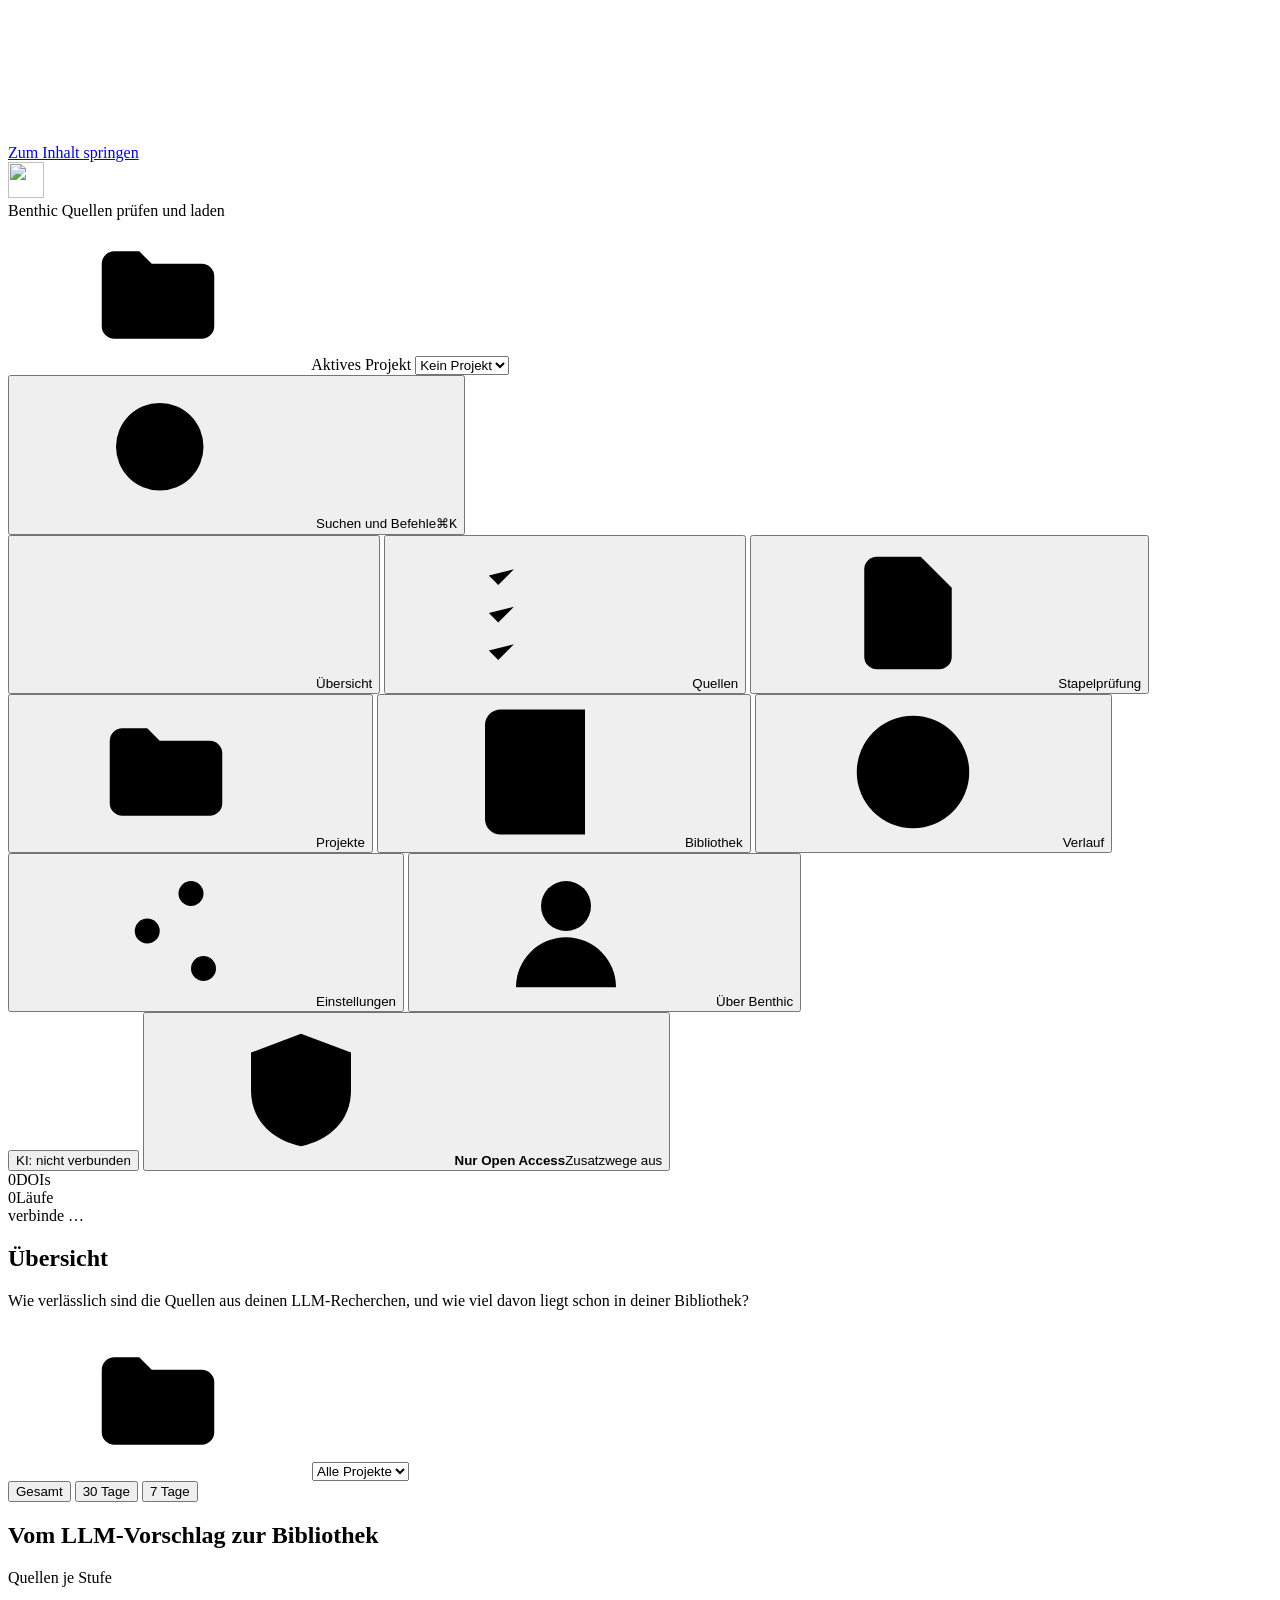
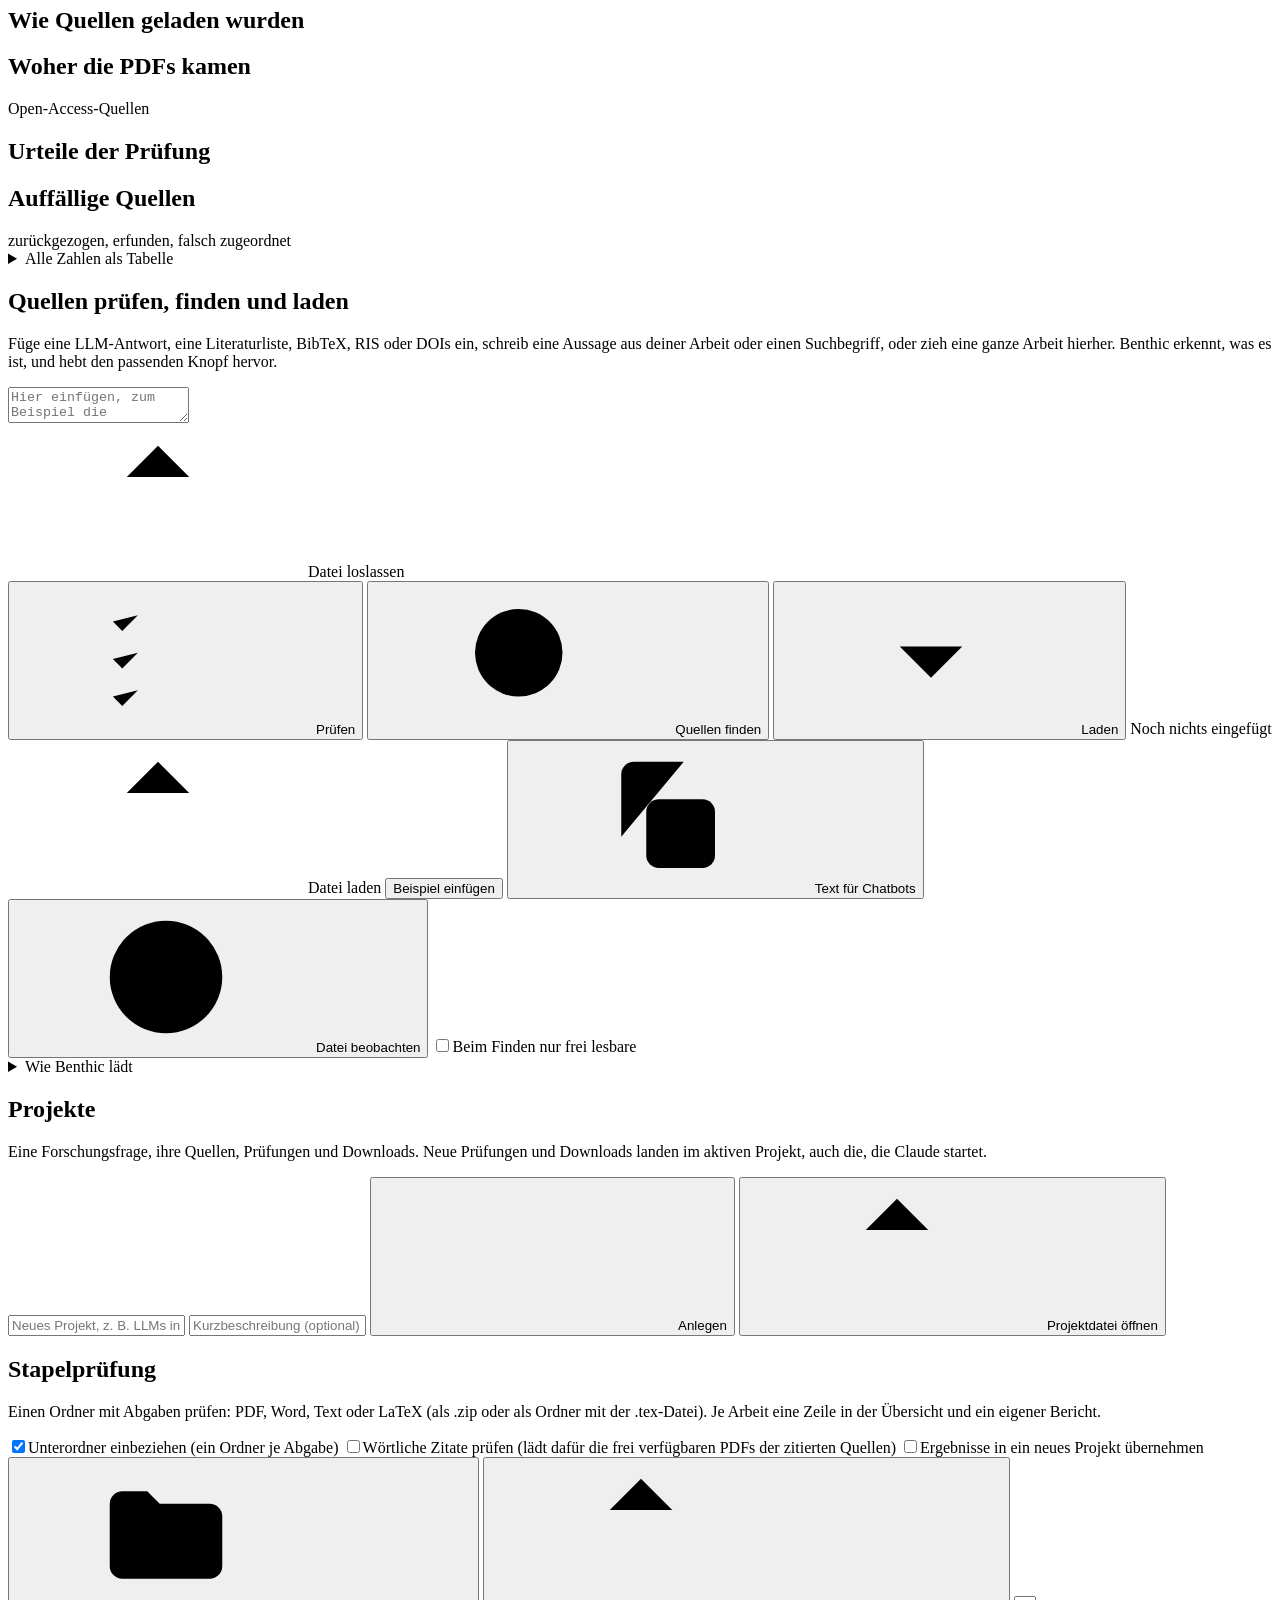
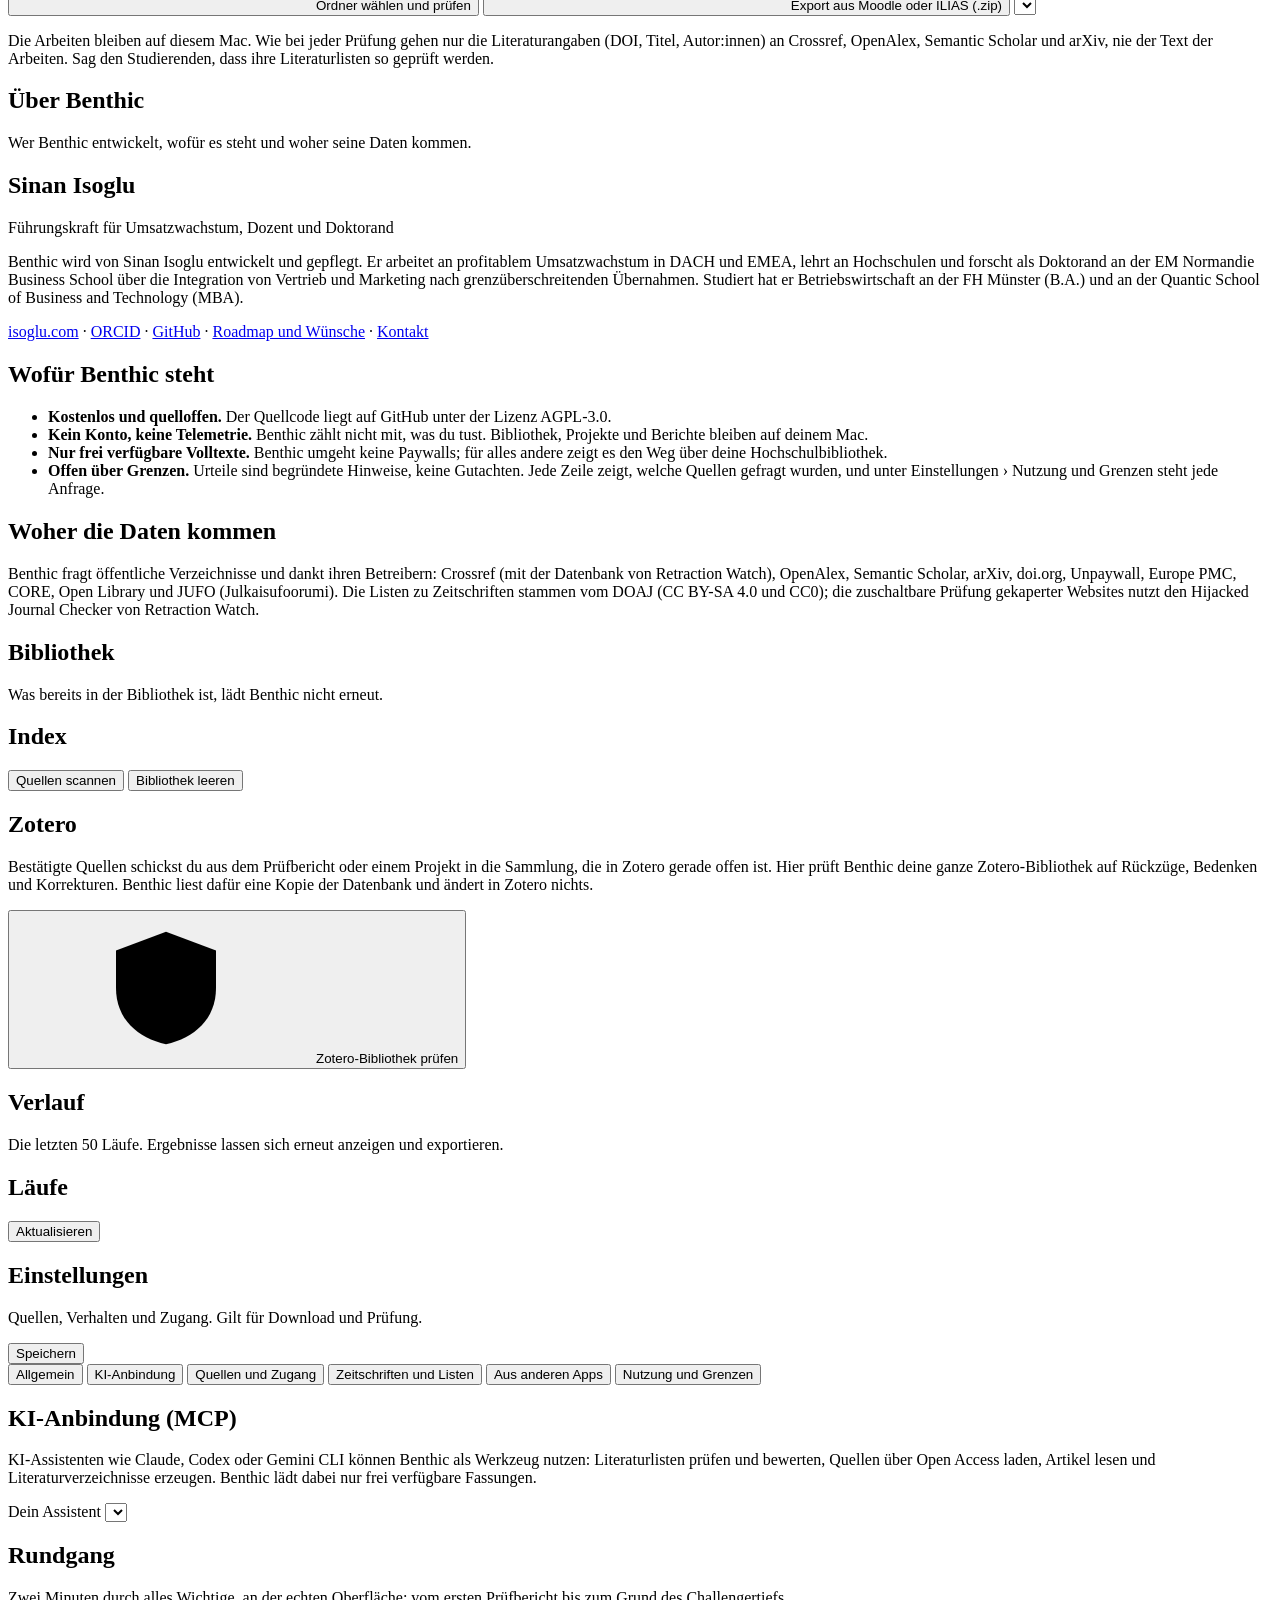
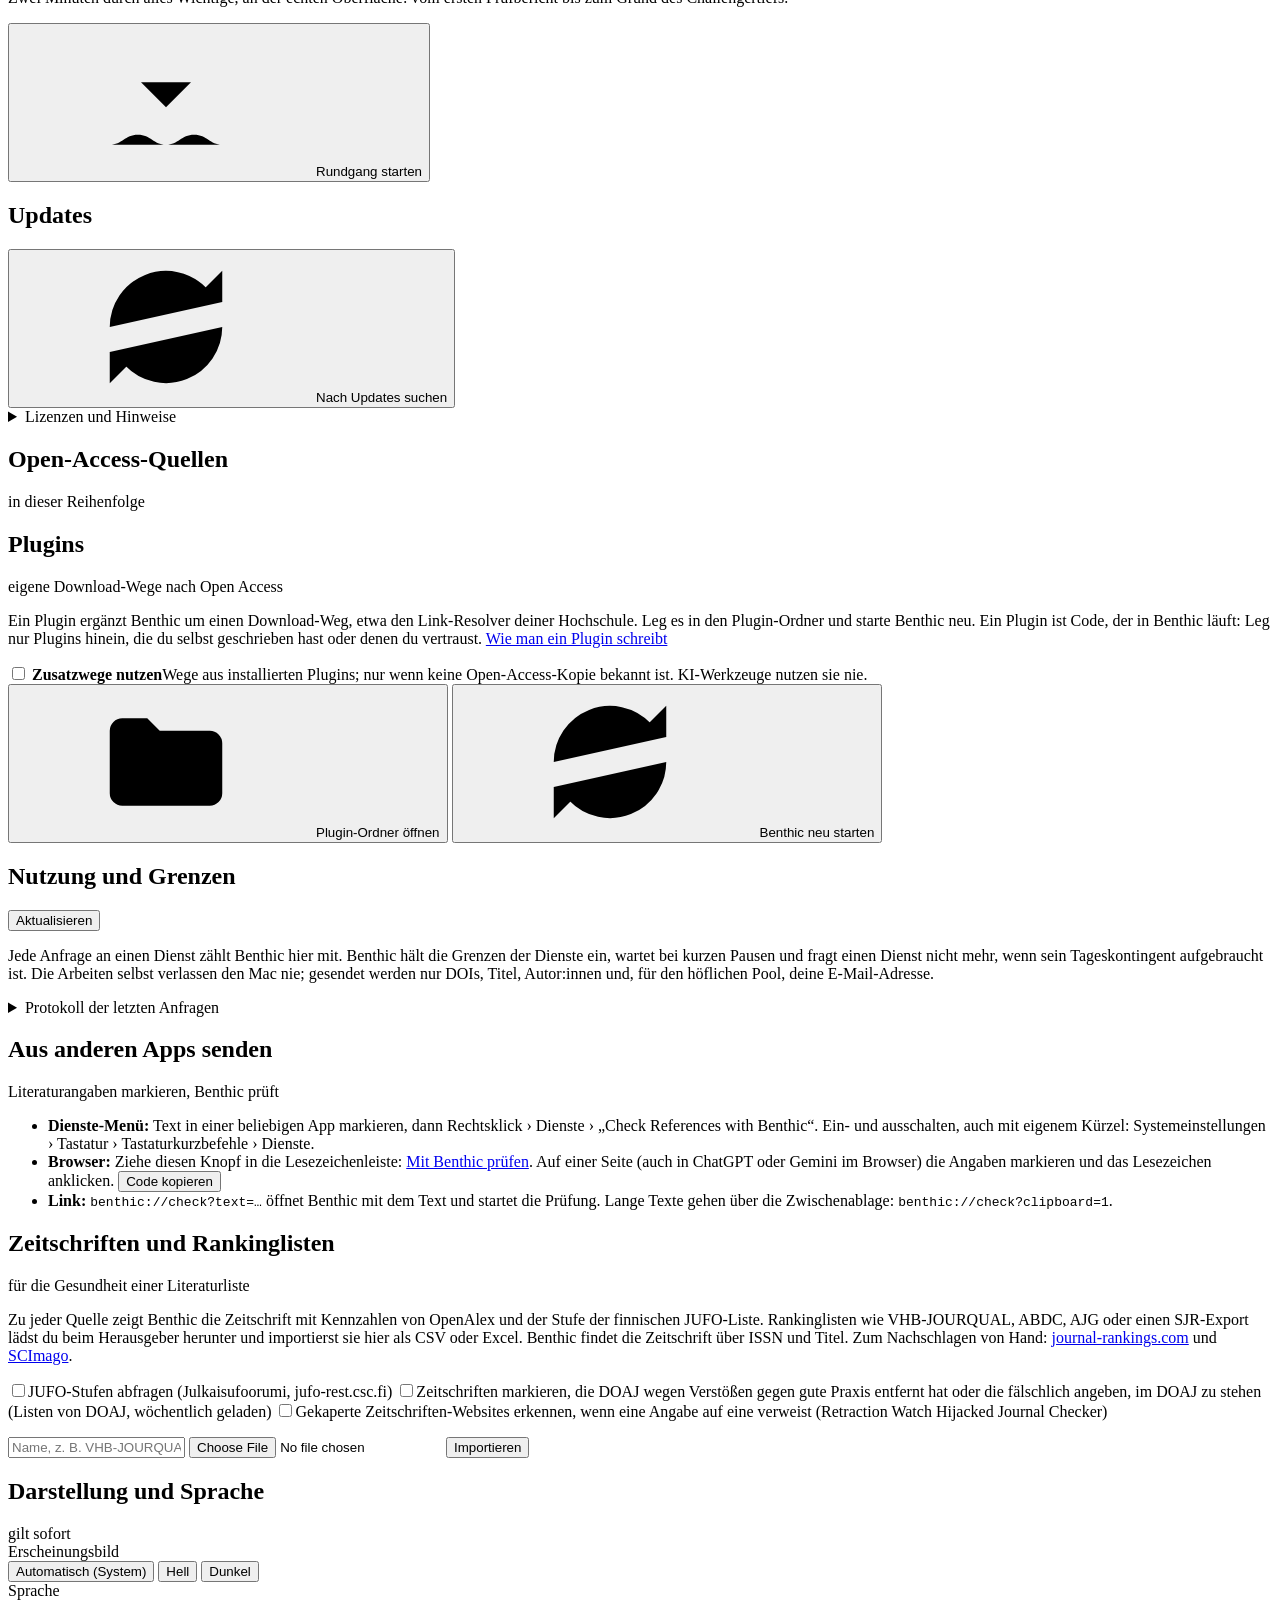
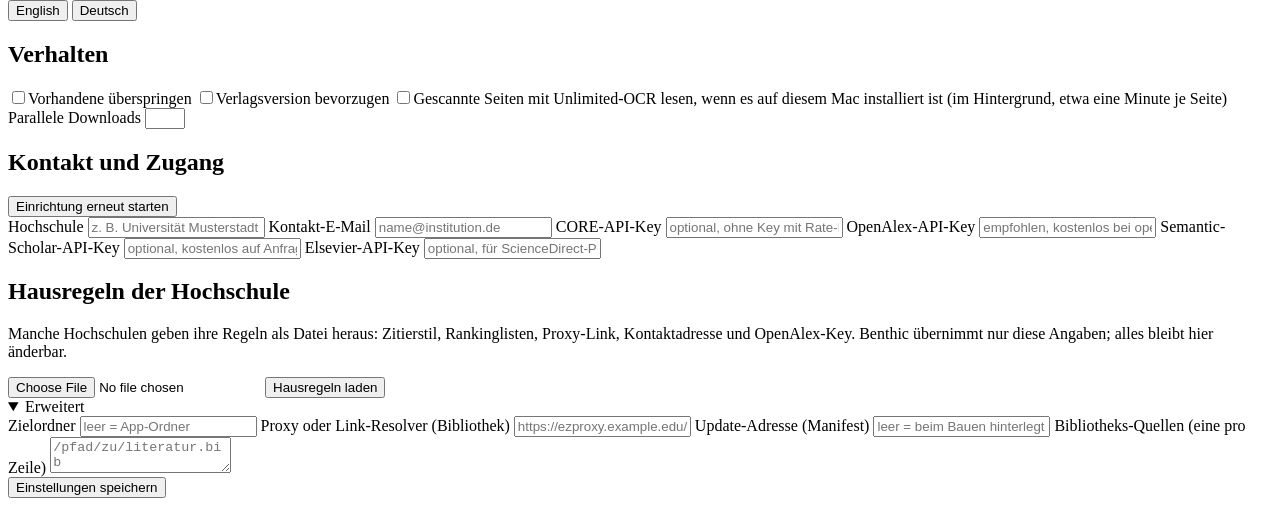
==== commit e72b6c12: "Benthic 1.2.3 Read scanned PDF pages with Unlimited-OCR, fetch open-access PDFs from publisher pages" ====
--- a/benthic/static/index.html
+++ b/benthic/static/index.html
@@ -5,8 +5,8 @@
   <meta name="viewport" content="width=device-width, initial-scale=1">
   <title>Benthic · Quellen prüfen und laden</title>
   <link rel="icon" type="image/svg+xml" href="/static/favicon.svg">
-  <link rel="stylesheet" href="/static/tokens.css?v=1.1.9">
-  <link rel="stylesheet" href="/static/style.css?v=1.1.9">
+  <link rel="stylesheet" href="/static/tokens.css?v=1.2.3">
+  <link rel="stylesheet" href="/static/style.css?v=1.2.3">
 </head>
 <body>
   <a class="skip-link" href="#main">Zum Inhalt springen</a>
@@ -703,6 +703,7 @@
           <div class="settings-stack">
             <label class="check"><input type="checkbox" id="set-skip"><span>Vorhandene überspringen</span></label>
             <label class="check"><input type="checkbox" id="set-prefer"><span>Verlagsversion bevorzugen</span></label>
+            <label class="check"><input type="checkbox" id="set-ocr"><span>Gescannte Seiten mit Unlimited-OCR lesen, wenn es auf diesem Mac installiert ist (im Hintergrund, etwa eine Minute je Seite)</span></label>
             <label class="field">Parallele Downloads <input type="number" id="set-concurrency" min="1" max="8" step="1"></label>
           </div>
         </div>
@@ -889,6 +890,6 @@
 
   <div class="toasts" id="toasts" aria-live="polite"></div>
   <script src="/i18n.js"></script>
-  <script src="/static/app.js?v=1.1.9"></script>
+  <script src="/static/app.js?v=1.2.3"></script>
 </body>
 </html>
